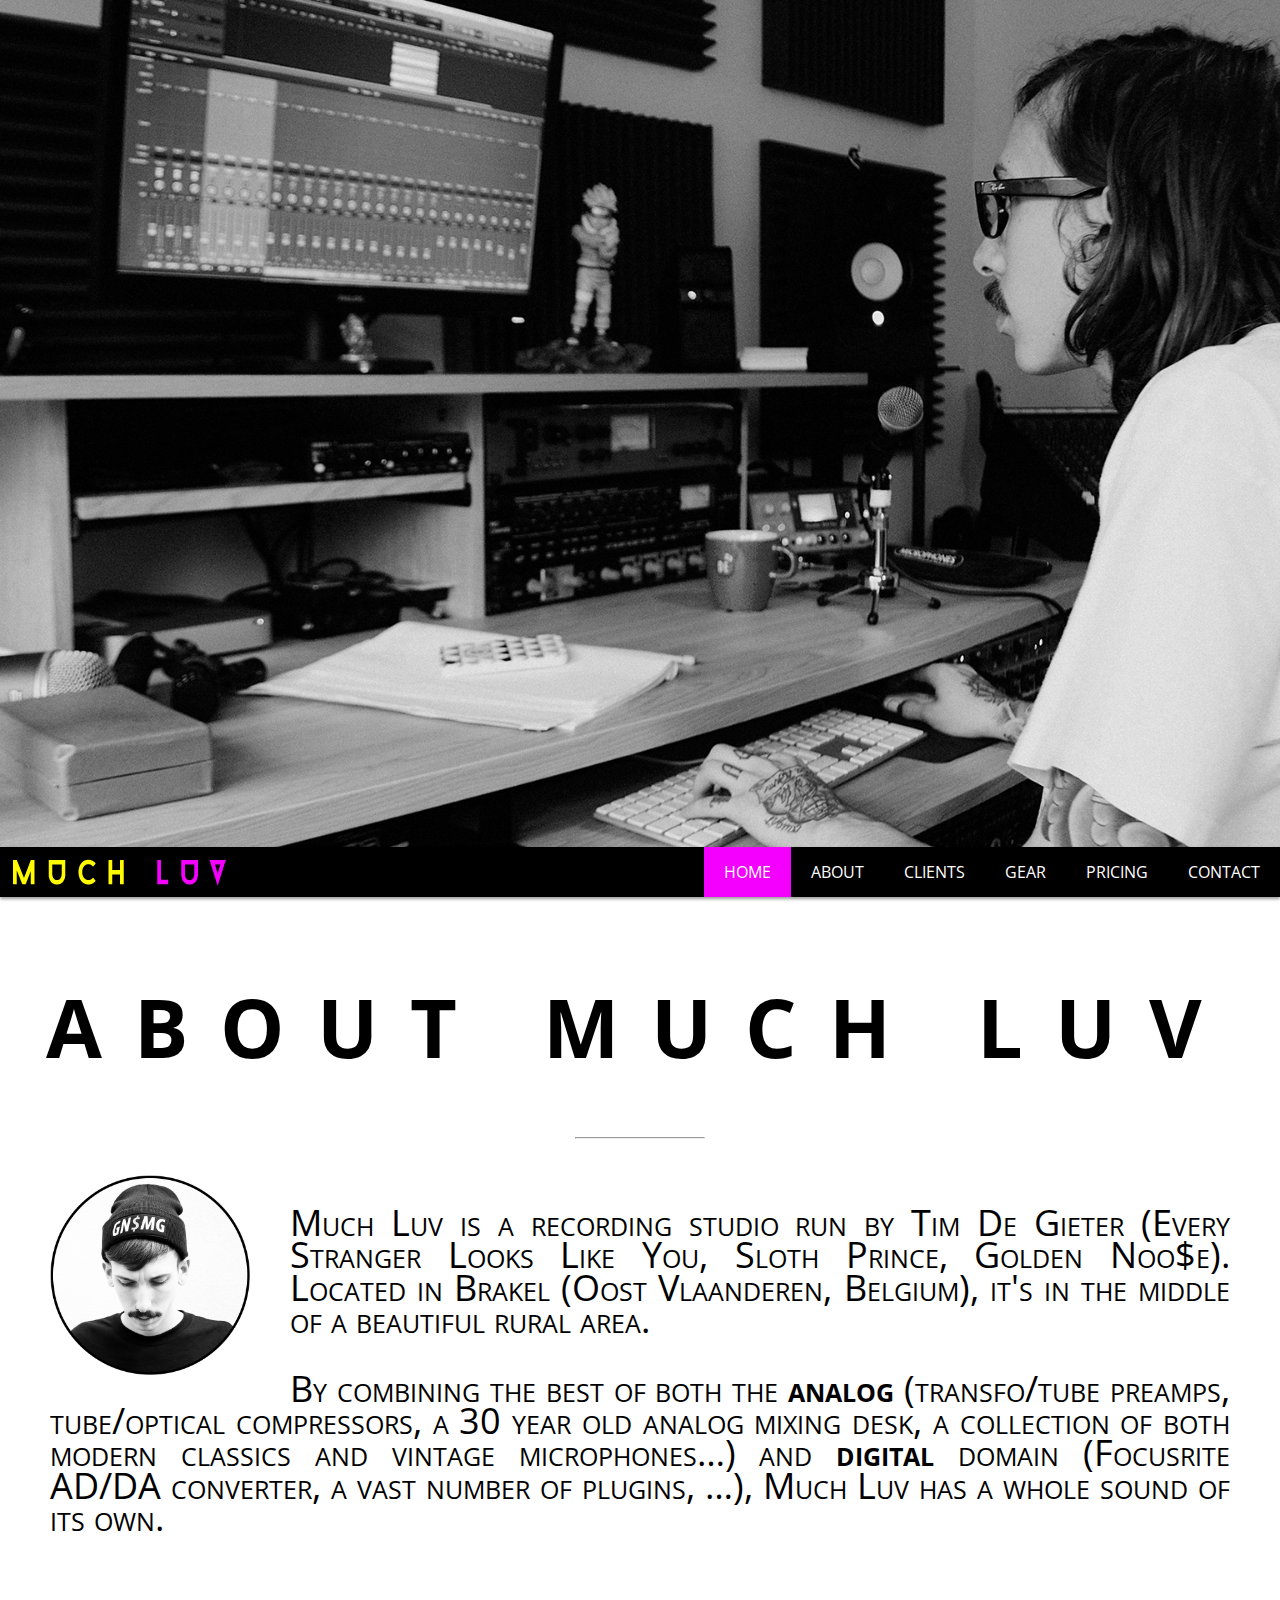
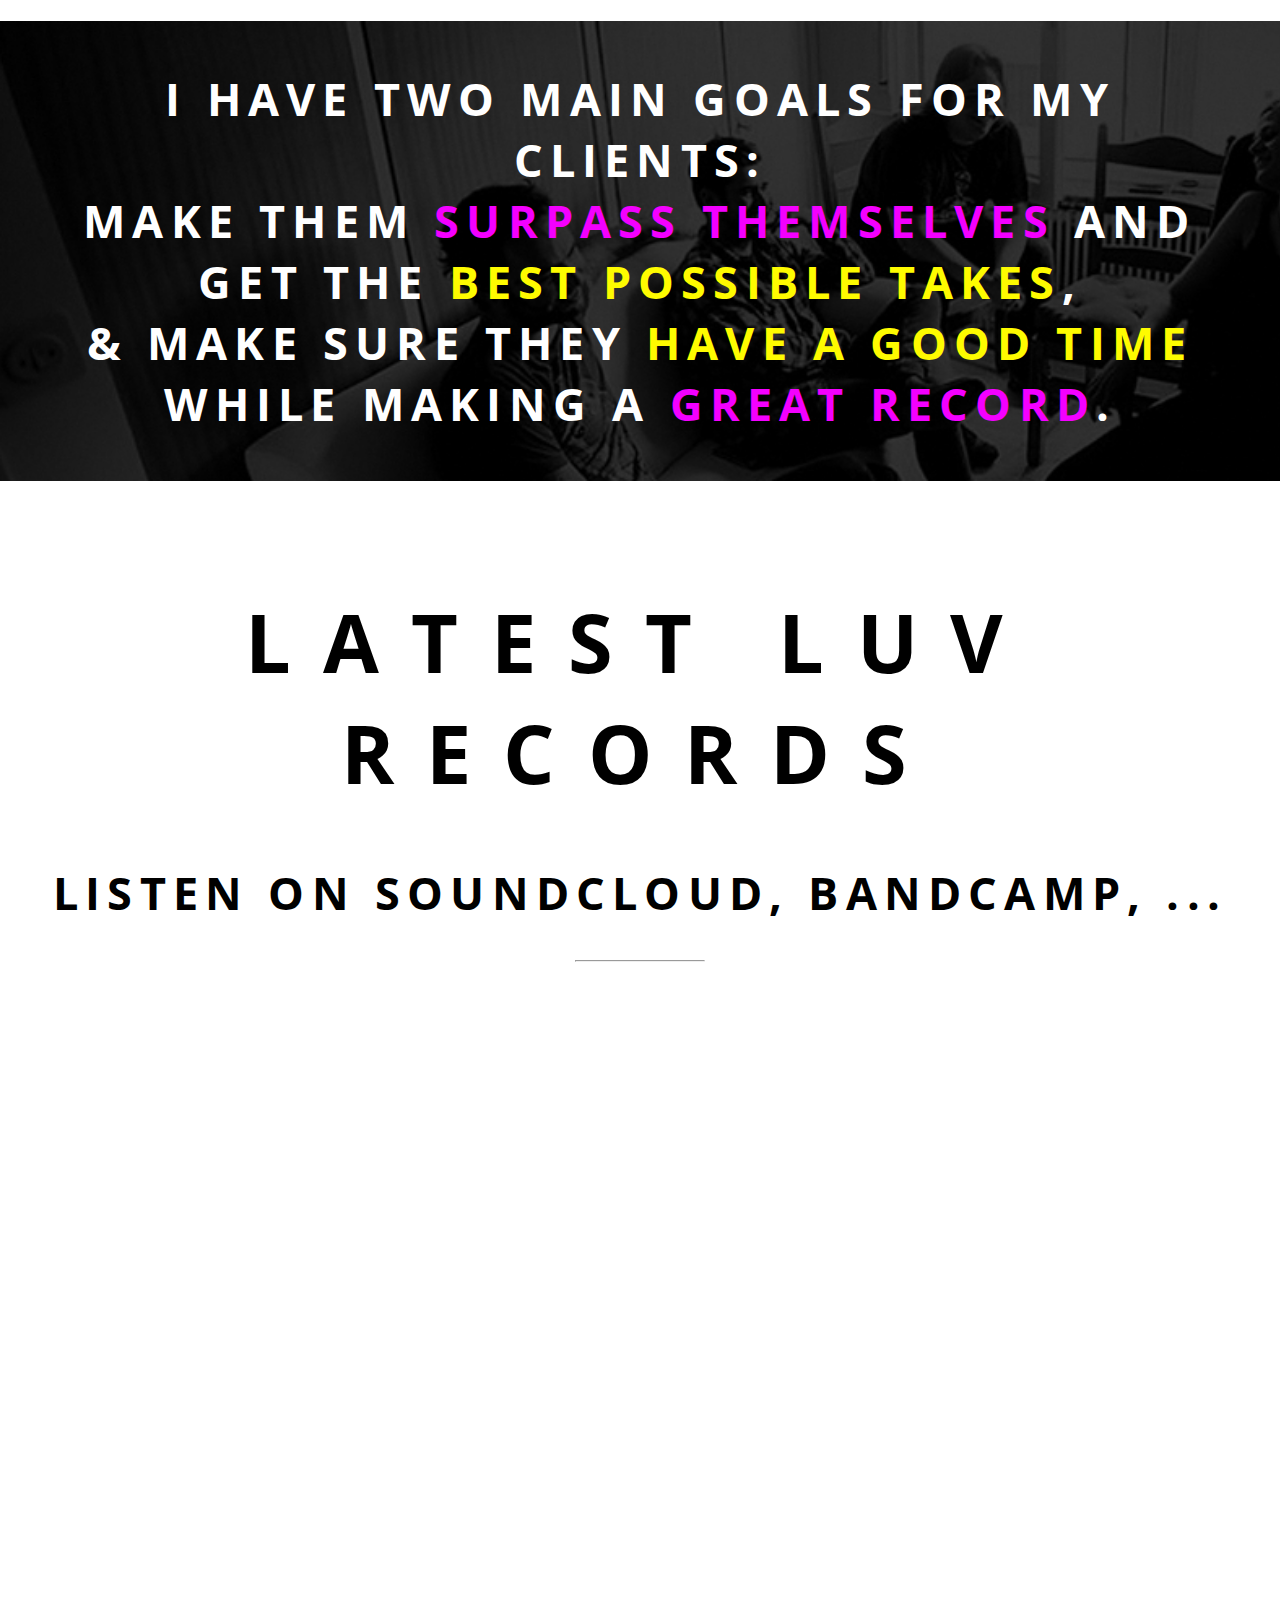
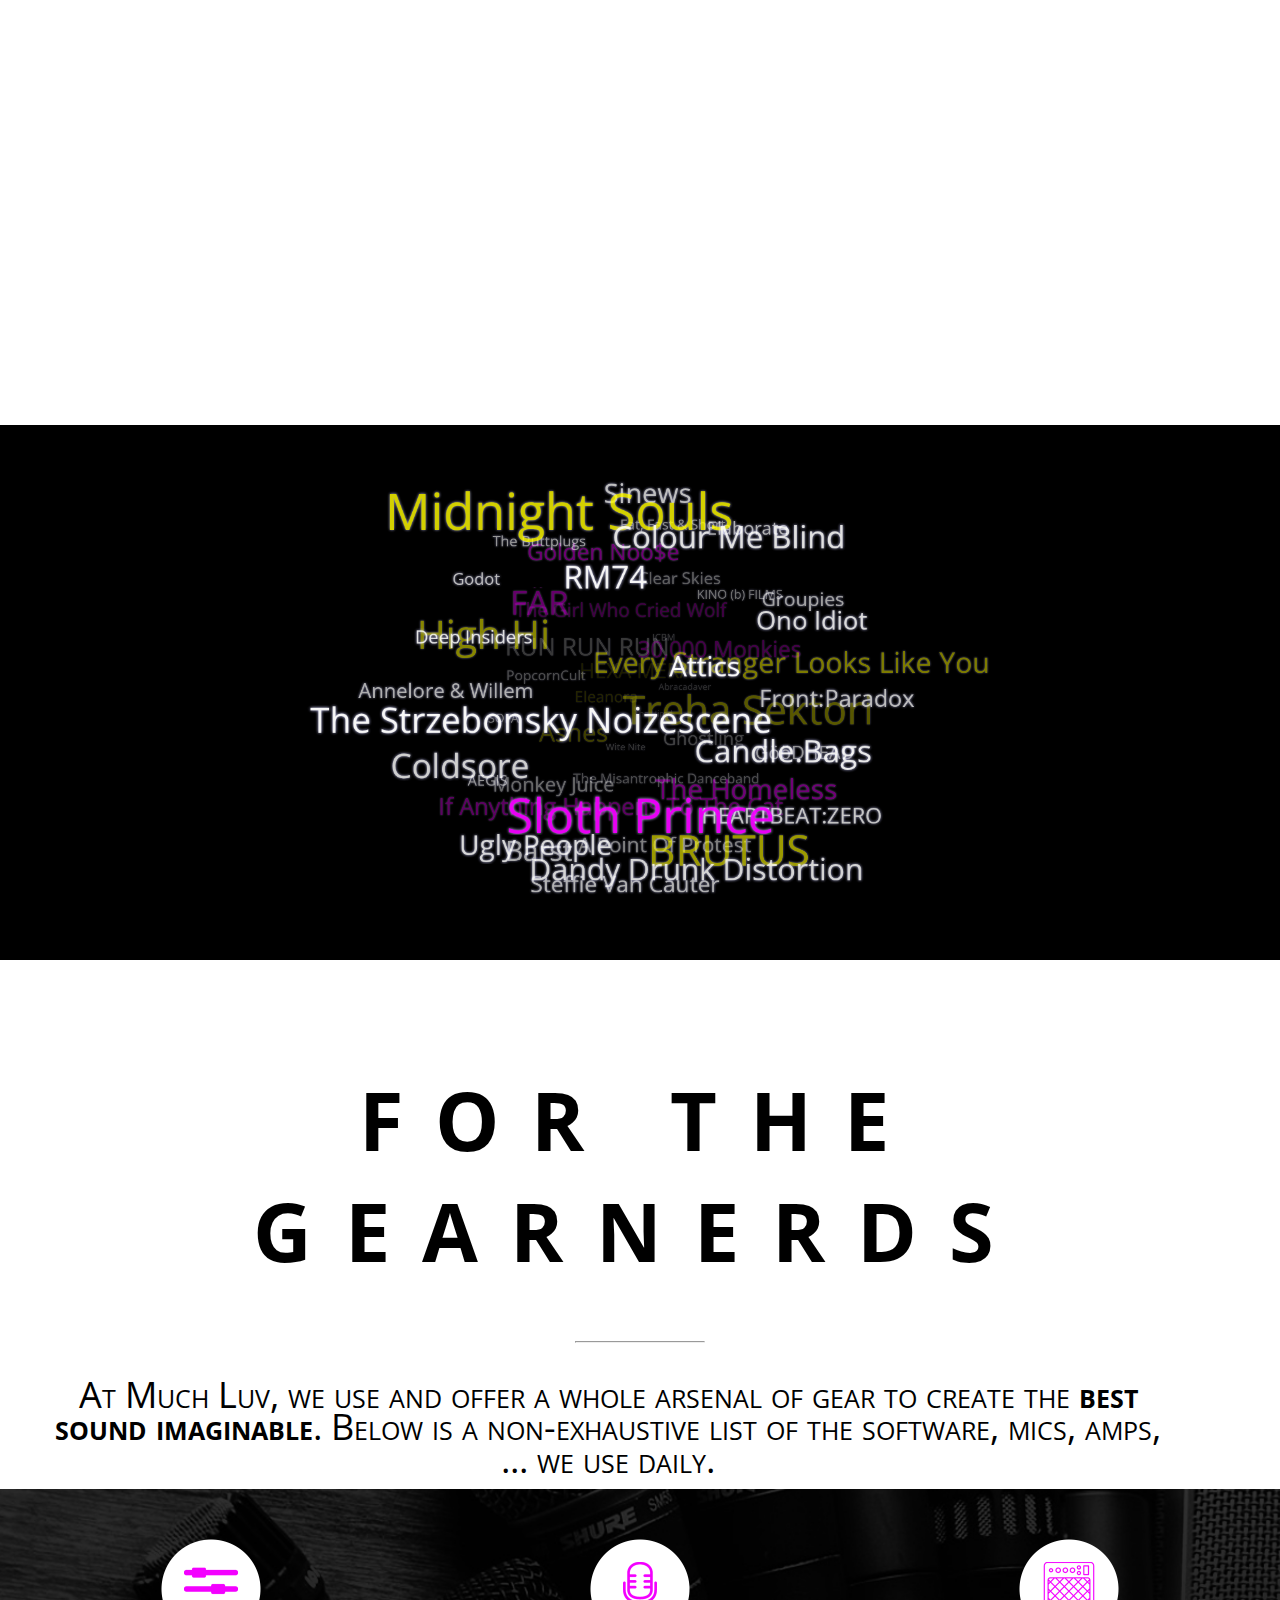
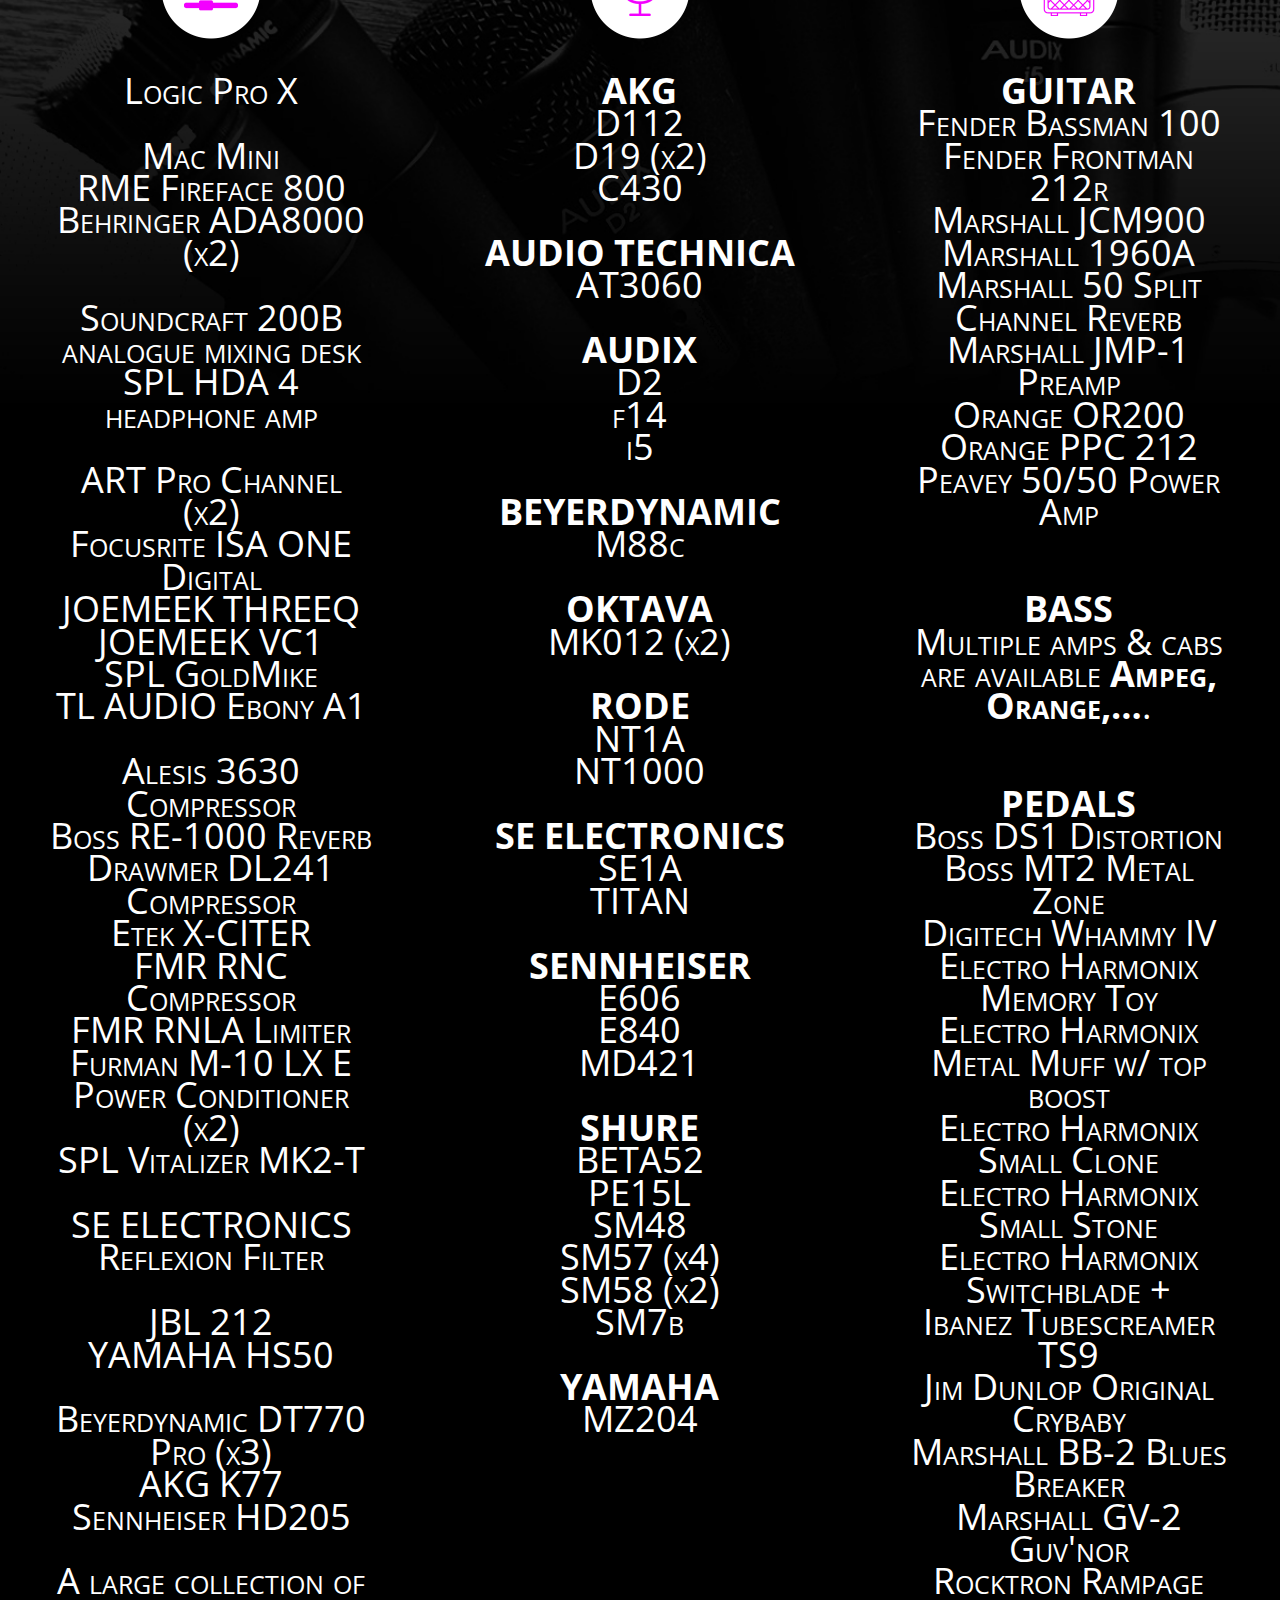
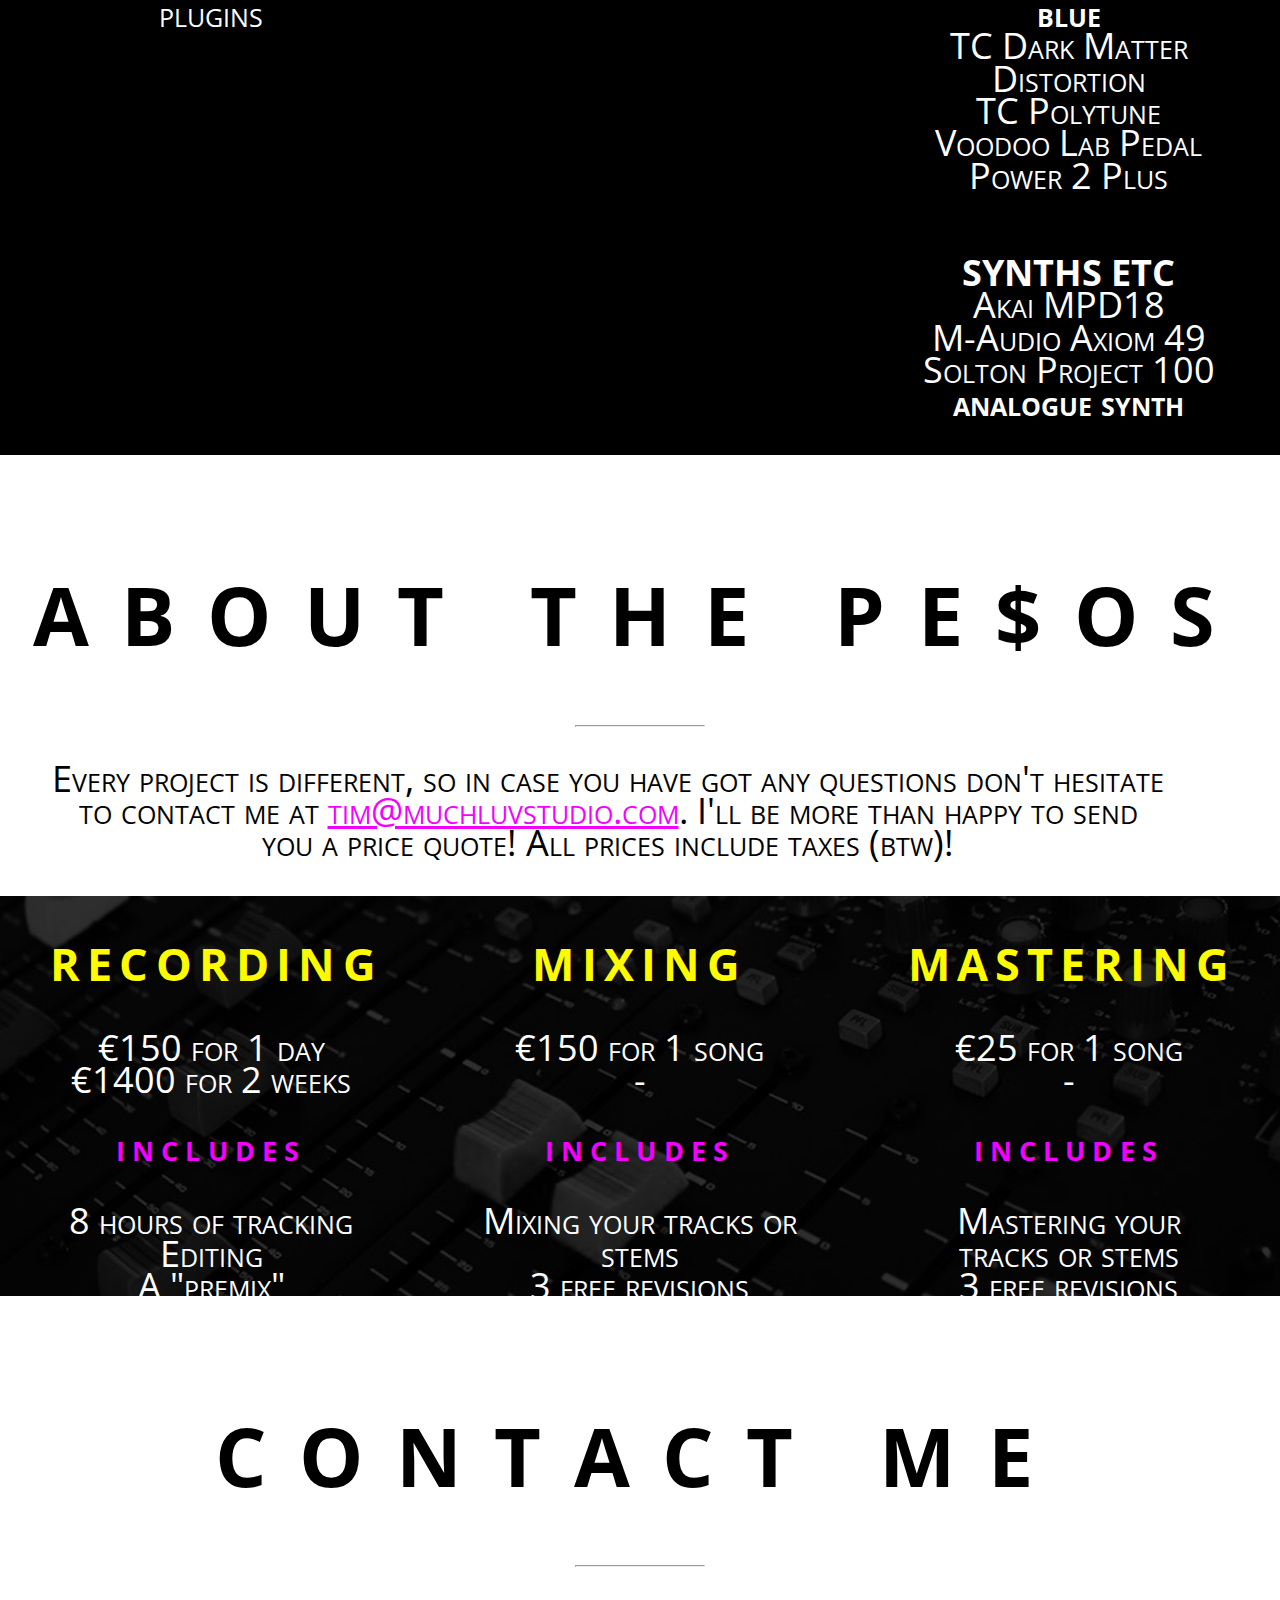
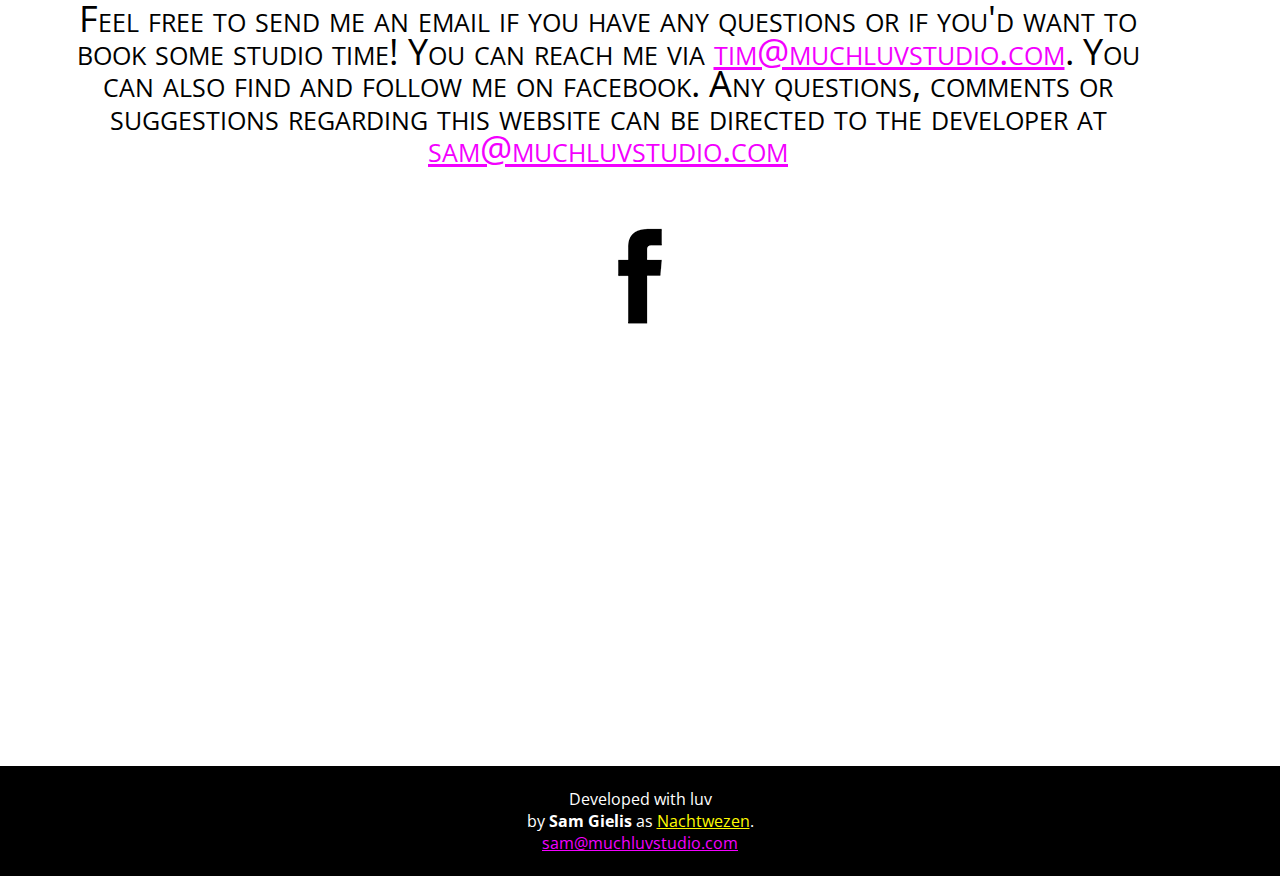
==== index.html @ 20ce68dd "updated email refs to @muchluvstudio.com" ====
<!DOCTYPE html>
<html>
<head>
    <meta charset='UTF-8'>
    <title>Much Luv Studio</title>

    <meta name="description" content="Much Luv Studio is a recording studio in Brakel, Belgium run by Tim De Gieter.
    It is a place where creativity reigns and records are made with the heart, not sculpted with a digital toolset." />

    <meta name="keywords" content="much luv, much luv studio, recording, studio,
      recording studio, belgium, brakel, tim de gieter, mixing, mastering, music,
      opnamestudio, muziek, cd opnemen, plaat opnemen, analog, digital,
      consouling, gent, oost vlaanderen,vlaanderen">

    <link rel="image_src" href="img/meta.jpg" />
    <link rel="icon" type="image/ico" href="favicon.ico">

    <!-- STYLE DEPENDENCIES -->
    <link href='https://fonts.googleapis.com/css?family=Open+Sans+Condensed:300' rel='stylesheet' type='text/css'>

    <!-- CODE DEPENDENCIES -->
    <script src="https://ajax.googleapis.com/ajax/libs/jquery/2.1.4/jquery.min.js"></script>
    <script src="js/jquery.tagcanvas.min.js" type="text/javascript"></script>
    <!-- STYLE -->
    <link rel="stylesheet" type="text/css" href="css/ml.stickynav.css">
    <link rel="stylesheet" type="text/css" href="css/ml.links.css">
    <link rel="stylesheet" type="text/css" href="css/ml.text.css">
    <link rel="stylesheet" type="text/css" href="css/ml.imgs.css">
    <link rel="stylesheet" type="text/css" href="css/ml.elements.css">
    <style>
      *{  font-family: 'Open Sans Condensed', sans-serif;
       }
    </style>

    <!-- CODE -->
    <script src="js/ml.menu.js"></script>
    <script src="js/ml.scroll.js"></script>
    <script src="js/ml.clients.js"></script>

</head>

<body>
  <header>

    <a id="home" name="home"></a>
    <div id="home" style="min-height: 500px; width: 100px"></div>
    </div>
  </header>
  <nav class="main-nav">
    <a href="#home">
      <img src="img/logo.png" alt="Much Luv" style="position: absolute; max-height: 50px">
    </a>

    <ul class ="top-menu" id="top-menu">
      <li><a href="#home" class="active menubtn">HOME</a></li>
      <li><a href="#about" class="menubtn">ABOUT</a></li>
      <li><a href="#clients" class="menubtn">CLIENTS</a></li>
      <li><a href="#gear" class="menubtn">GEAR</a></li>
      <li><a href="#pricing" class="menubtn">PRICING</a></li>
      <li><a href="#contact" class="menubtn">CONTACT</a></li>
    </ul>
  </nav>
  <div class="main">

    <a id="about" class="contenthook" name="about"></a>
    <h1 id="about">About Much Luv</h1>
    <hr>

    <div style="flex: 1; min-height: 200px;">
      <p style="text-align:justify"><img src="img/timpie.png" alt="Much Luv" align="left" class="timpie"><br>Much Luv is a recording studio run by Tim De Gieter (Every Stranger Looks Like You, Sloth Prince, Golden Noo$e). Located in Brakel (Oost Vlaanderen, Belgium), it's in the middle of a beautiful rural area.</p>
      <p style="text-align:justify">By combining the best of both the <b>analog</b> (transfo/tube preamps, tube/optical compressors, a 30 year old analog mixing desk, a collection of both modern classics and vintage microphones…) and <b>digital</b> domain (Focusrite AD/DA converter, a vast number of plugins, …), Much Luv has a whole sound of its own.</p>
    </div>

    <div class="contentspacer"></div>

    <div class="quotecontainer">

		  <h2 style="color: white; padding: 10px 50px">I have two main goals for my clients:<br>
        Make them <mark class="purple">surpass themselves</mark> and get the <mark class="yellow">best possible takes</mark>,<br>
        & make sure they <mark class="yellow">have a good time</mark><br> while making a <mark class="purple">great record</mark>.</h2>
		</div>

    <div class="contentspacer"></div>



    <a id="clients" class="contenthook" name="clients"></a>
    <h1 id="clients">Latest Luv Records</h1>
    <h2>Listen on Soundcloud, Bandcamp, ...</h2>
    <hr>
    <div style="text-align: center">
      <div style="width: 100%; text-align: center">
                          <!-- BANDCAMP -->
        <!-- BRUTUS - BYE JULIA -->   <iframe style="border: 0; width: 250px; height: 250px;" src="https://bandcamp.com/EmbeddedPlayer/album=1653109355/size=large/bgcol=ffffff/linkcol=0687f5/minimal=true/track=1573453623/transparent=true/" seamless><a href="http://wearebrutus.bandcamp.com/album/fliflu-bye-julia">FLIFLU / BYE JULIA by BRUTUS</a></iframe>
        <!-- HIGH HI - HER -->        <iframe style="border: 0; width: 250px; height: 250px;" src="https://bandcamp.com/EmbeddedPlayer/album=993443847/size=large/bgcol=ffffff/linkcol=0687f5/minimal=true/track=549718070/transparent=true/" seamless><a href="http://highhi.bandcamp.com/album/ep">EP by High Hi</a></iframe>
        <!-- TREHA - WITH SERMONS --> <iframe style="border: 0; width: 250px; height: 250px;" src="https://bandcamp.com/EmbeddedPlayer/album=1309310651/size=large/bgcol=ffffff/linkcol=0687f5/minimal=true/track=2900095782/transparent=true/" seamless><a href="http://barst1.bandcamp.com/album/trimuerti">TRI&#39;MUERTI by Treha Sektori - RM74 - B/\RST</a></iframe>
        <!-- ESLLY - ADERLATING -->   <iframe style="border: 0; width: 250px; height: 250px;" src="https://bandcamp.com/EmbeddedPlayer/album=319417827/size=large/bgcol=ffffff/linkcol=0687f5/minimal=true/track=3736091068/transparent=true/" seamless><a href="http://everystrangerlookslikeyou.bandcamp.com/album/split-with-mahlstrom">Split with Mahlstrom by Every Stranger Looks Like You</a></iframe>
                          <!-- SOUNDCLOUD -->
        <!-- FÄR - SINNERS -->        <iframe width="250" height="250" scrolling="no" frameborder="no" src="https://w.soundcloud.com/player/?url=https%3A//api.soundcloud.com/tracks/234239466&amp;auto_play=false&amp;hide_related=false&amp;show_comments=true&amp;show_user=true&amp;show_reposts=false&amp;visual=true"></iframe>
        <!-- RUNRUNRUN - CALLIOPE --> <iframe width="250" height="250" scrolling="no" frameborder="no" src="https://w.soundcloud.com/player/?url=https%3A//api.soundcloud.com/tracks/183749662&amp;auto_play=false&amp;hide_related=false&amp;show_comments=true&amp;show_user=true&amp;show_reposts=false&amp;visual=true"></iframe>
        <!-- MONKEY JUICE - CHANGE --><iframe width="250" height="250" scrolling="no" frameborder="no" src="https://w.soundcloud.com/player/?url=https%3A//api.soundcloud.com/tracks/233910953&amp;auto_play=false&amp;hide_related=false&amp;show_comments=true&amp;show_user=true&amp;show_reposts=false&amp;visual=true"></iframe>

    </div>

    <div class="contentspacer"></div>
      <div style="width: 100%; height: 40px; background-color: black;"></div>
      <div id="bandcloudcontainer" width="1000px" height="450">
       <canvas width="1000px" height="450px" id="bandcloud">
       </canvas>
      </div>
      <div style="width: 100%; height: 40px; background-color: black;"></div>

    <div class="contentspacer"></div>


    <a id="gear" class="contenthook" name="gear"></a>
    <h1 id="gear">For the gearnerds</h1>
    <hr>
    <div style="flex: 1; min-height: 110px;">
      <div style="width: 95%;">
        <p>At Much Luv, we use and offer a whole arsenal of gear to create the <b>best sound imaginable</b>. Below is a non-exhaustive list of the software, mics, amps, ... we use daily.</p>
      </div>
    </div>
    <div class="gearcontainer">
      <div class="contentspacer"></div>
      <div class="gearblock" id="left">
        <img src="img/iconslider.png" alt="Recording" style="display:block;margin:auto;max-width:100px"></img>
        <p style="color: white;">Logic Pro X<br><br>Mac Mini<br>RME Fireface 800<br>Behringer ADA8000 (x2)<br><br>Soundcraft 200B analogue mixing desk<br>SPL HDA 4 headphone amp<br><br>ART Pro Channel (x2)<br>Focusrite ISA ONE Digital<br>JOEMEEK THREEQ<br>JOEMEEK VC1<br>SPL GoldMike<br>TL AUDIO Ebony A1<br><br>Alesis 3630 Compressor<br>Boss RE-1000 Reverb<br>Drawmer DL241 Compressor<br>Etek X-CITER<br>FMR RNC Compressor<br>FMR RNLA Limiter<br>Furman M-10 LX E Power Conditioner (x2)<br>SPL Vitalizer MK2-T<br><br>SE ELECTRONICS Reflexion Filter<br><br>JBL 212<br>YAMAHA HS50<br><br>Beyerdynamic DT770 Pro (x3)<br>AKG K77<br>Sennheiser HD205<br><br>A large collection of plugins</p>
      </div>
      <div class="gearblock" id="center">
        <img src="img/iconmic.png" alt="Mics" style="display:block; margin:auto;max-width:100px"></img>
        <p style="color: white;"><b>AKG</b><br>D112<br>D19 (x2)<br>C430<br><br><b>AUDIO TECHNICA</b><br>AT3060<br><br><b>AUDIX</b><br>D2<br>f14<br>i5<br> <br><b>BEYERDYNAMIC</b><br>M88c<br> <br><b>OKTAVA</b><br>MK012 (x2)<br> <br><b>RODE</b><br>NT1A<br>NT1000<br> <br><b>SE ELECTRONICS</b><br>SE1A<br>TITAN<br> <br><b>SENNHEISER</b><br>E606<br>E840<br>MD421<br> <br><b>SHURE</b><br>BETA52<br>PE15L<br>SM48<br>SM57 (x4)<br>SM58 (x2)<br>SM7b<br> <br><b>YAMAHA</b><br>MZ204</p>
      </div>
      <div class="gearblock" id="right">
        <img src="img/iconamp.png" alt="Other" style="display:block; margin:auto;max-width:100px"></img>
        <p style="color: white;"><b>GUITAR</b><br>Fender Bassman 100<br>Fender Frontman 212r<br>Marshall JCM900<br>Marshall 1960A<br>Marshall 50 Split Channel Reverb<br>Marshall JMP-1 Preamp<br>Orange OR200<br>Orange PPC 212<br>Peavey 50/50 Power Amp<br> <br><br><b>BASS</b><br>Multiple amps & cabs are available <b>Ampeg, Orange,…</b>.<br><br> <br><b>PEDALS</b><br>Boss DS1 Distortion<br>Boss MT2 Metal Zone<br>Digitech Whammy IV<br>Electro Harmonix Memory Toy<br>Electro Harmonix Metal Muff w/ top boost<br>Electro Harmonix Small Clone<br>Electro Harmonix Small Stone<br>Electro Harmonix Switchblade +<br>Ibanez Tubescreamer TS9<br>Jim Dunlop Original Crybaby<br>Marshall BB-2 Blues Breaker<br>Marshall GV-2 Guv'nor<br>Rocktron Rampage <b>blue</b><br>TC Dark Matter Distortion<br>TC Polytune <br>Voodoo Lab Pedal Power 2 Plus<br> <br> <br><b>SYNTHS ETC</b><br>Akai MPD18<br>M-Audio Axiom 49<br>Solton Project 100 <b>analogue synth</b></p>
      </div>
    </div>
    <div class="contentspacer"></div>



    <a id="pricing" class="contenthook" name="pricing"></a>
    <h1 id="pricing">About the Pe$os</h1>
    <hr>
    <div style="flex: 1; min-height: 130;">
      <div style="width: 95%;">
        <p>Every project is different, so in case you have got any questions don't hesitate to contact me at <a href="mailto:tim@muchluvstudio.com" target="_top">tim@muchluvstudio.com</a>. I'll be more than happy to send you a price quote! All prices include taxes (btw)!</p>
      </div>
    </div>
    <div class="pricingcontainer">
      <div class="pricingblock" id="left">
        <h2><mark class="yellow">Recording</mark></h2>
        <p style="color: white">€150 for 1 day<br>€1400 for 2 weeks</p>
        <h3><mark class="purple">Includes</mark></h3>
        <p style="color: white">8 hours of tracking<br>Editing<br>A "premix"</p>
        <br>
      </div>
      <div class="pricingblock" id="center">
        <h2><mark class="yellow">Mixing</mark></h2>
        <p style="color: white">€150 for 1 song<br>-</p>
        <h3><mark class="purple">Includes</mark></h3>
        <p style="color: white">Mixing your tracks or stems<br>3 free revisions</p>
        <br>
      </div>
      <div class="pricingblock" id="right">
        <h2><mark class="yellow">Mastering</mark></h2>
        <p style="color: white">€25 for 1 song<br>-</p>
        <h3><mark class="purple">Includes</mark></h3>
        <p style="color: white">Mastering your tracks or stems<br>3 free revisions</p>
        <br>
      </div>
    </div>
    <div class="contentspacer"></div>



    <a id="contact" class="contenthook" name="contact"></a>
    <h1 id="contact">Contact me</h1>
    <hr>
    <div style="flex: 1; min-height: 200px; text-align: center">
      <div style="width: 95%;">
        <p>Feel free to send me an email if you have any questions or if you'd want to book some studio time! You can reach me via <a href="mailto:tim@muchluvstudio.com" target="_top">tim@muchluvstudio.com</a>. You can also find and follow me on facebook. Any questions, comments or suggestions regarding this website can be directed to the developer at <a href="mailto:sam@muchluvstudio.com" target="_top">sam@muchluvstudio.com</a> </p>
      </div>
      <a href="https://www.facebook.com/MuchLuvStudio/" target="_blank">
        <div class="fbinlay"></div>
      </a>
      <script type="text/javascript" src="http://maps.google.com/maps/api/js?sensor=false"></script><div style="overflow:hidden;height:400px;width:100%;"><div id="gmap_canvas" style="height:400px;width:100%;"></div><style>#gmap_canvas img{max-width:none!important;background:none!important}</style><a class="google-map-code" href="http://www.themecircle.net" id="get-map-data">themecircle</a></div><script type="text/javascript"> function init_map(){var myOptions = {zoom:9,center:new google.maps.LatLng(50.80276,3.7638200000000097),mapTypeId: google.maps.MapTypeId.ROADMAP};map = new google.maps.Map(document.getElementById("gmap_canvas"), myOptions);marker = new google.maps.Marker({map: map,position: new google.maps.LatLng(50.80276, 3.7638200000000097)});infowindow = new google.maps.InfoWindow({content:"<b>Much Luv Studio</b><br/><br/>9660 Brakel" });google.maps.event.addListener(marker, "click", function(){infowindow.open(map,marker);});infowindow.open(map,marker);}google.maps.event.addDomListener(window, 'load', init_map);</script>
    </div>

  </div>
  <div class="footer" style="font-size: 1em">
    <br>Developed with luv <br>
    by <b>Sam Gielis</b> as <a href="https://facebook.com/nachtwezen">Nachtwezen</a>.
    <br>
    <a href="mailto:sam@muchluvstudio.com" target="_top">sam@muchluvstudio.com</a>
  </div>
</body>
</html>
---- css/ml.stickynav.css ----
body {
  margin: 0;
  padding-top: calc(100vh - 53px);
}
header {
  height: 100%;
  background: #000;
  background: url(../img/bg.crop.jpg) no-repeat center center fixed;
  -webkit-background-size: cover;
  -moz-background-size: cover;
  -o-background-size: cover;
  background-size: cover;
}
.main-nav,
.main {
  position: relative;
}
.main-nav {
  background: #000;
  color: #fff;
  height: 50px;
  z-index: 150;
  margin-bottom: -50px;
  box-shadow: 0 2px 3px rgba(0,0,0,.4);
}
header,
.main-nav-scrolled {
  position: fixed;
  width: 100%;
  top: 0;
}
.main {
  background: #fff;
  padding-top: 70px;
}

.top-menu {
  position: absolute;
  right: 0px;
  height: 100%;
  border: none;
  padding: 0px;
}
---- css/ml.links.css ----
a {
    outline:none;
}

ul {
    list-style-type: none;
    margin: 0;
    padding: 0;
    overflow: hidden;
    background-color: #000;
}

li {
    float: left;
}

li a {
    display: block;
    color: white;
    text-align: center;
    padding: 14px 20px;
    text-decoration: none;
}

.menubtn:hover:not(.active) {
    background-color: #fefb00;
    color: #000
}
.top-menu a {
    -webkit-transition: .7s all ease-out;
    -moz-transition: .7s all ease-out;
    transition: .7s all ease-out;
}
.menubtn.active {
    background-color: #f300ff;
}

iframe {
  padding: 40px 40px;
}

.bandlink:hover {
    color: #f300ff
}
---- css/ml.text.css ----
h1 {
    text-transform: uppercase;
    font-size: 9vmin;
    letter-spacing: 0.4em;
    text-align: center;
}

h2 {
  text-transform: uppercase;
  font-size: 5vmin;
  letter-spacing: 0.8vmin;
  text-align: center;
  padding-left: 50px;
  padding-right: 50px;
}
h3 {
  text-transform: uppercase;
  font-size: 3vmin;
  letter-spacing: 0.8vmin;
  text-align: center;
  padding-left: 50px;
  padding-right: 50px;
}
hr {
  width: 10%;
  size: 5px;
}

p,
h2.quote {
  font-variant: small-caps;
}
p {
  text-align: center;
  font-size: 4vmin;
  line-height: 90%;
  padding-left:50px;
  padding-right:50px;
}

h2.quote {
  text-align: center;
  letter-spacing: 0.5vmin;
   color: white;
   font-size: 2.5vw;
   position: absolute;
   top: 17%;
   left: 7%;
}

.contentspacer {
  width: 100%;
  height: 50px;
}

mark.purple {
    color:#f300ff;
    background: none;
}

mark.yellow {
    color:#fefb00;
    background: none;
}

a[href^="mailto:"] {
   color:#f300ff;
}

a[href^="mailto:"]:hover {
   color:#fefb00;
}
a[href^="https:"] {
  color:#fefb00;
}
a[href^="https:"]:hover {
   color:#f300ff;
}
---- css/ml.imgs.css ----
.timpie {
  padding-right:40px;
  max-width: 200px;
  vertical-align: middle;
  align: left;
}

.fbinlay {
  width: 150px;
  height: 150px;
  background-image: url("../img/fbwhite.png");
  background-size: contain;
  display: inline-block;
  padding-bottom: 10px;
}

.fbinlay:hover {
  background-image: url("../img/fbblack.png");
  background-repeat: no-repeat;
}
---- css/ml.elements.css ----
.footer {
	top:0px;
	left:0px;
	background:black;
	min-height:110px;
	width:100%;
	position: relative;
	color:white;
	font-size: 0.8em;
	text-align:center;
	}

.quotecontainer {
		width: 100%;
		min-height: 200px;
		max-height: 400px;
		background-image: url("../img/quotebg.jpg");
 		background-size:cover;
 		text-align:center;
		display:table;
	}


.pricingcontainer {
  width: 100%;
  max-height: 400px;
  background-image: url("../img/pricingbg.jpg");
	background-size:cover;
	text-align:center;
	background-repeat: no-repeat;
	background-position: center center;
}

.pricingblock {
	height: 100%;
	width: 33%;
}

#left {
	float: left;
}

#right {
	float: right;
}

#center {
	margin:0 auto;
	display: inline-block;
}

.gearcontainer {
  width: 100%;
  min-height: 400px;
  background-image: url("../img/gearbg.jpg");
	background-size:contain;
	text-align:center;
	resize: none;
	overflow: auto;
	background-repeat: no-repeat;
	background-position: top center;
	background-color: black;
}

.gearblock {
	height: 100%;
	width: 33%;
}

#bandcloudcontainer {
	background-size:contain;
	text-align:center;
	resize: none;
	overflow: auto;
	background-repeat: no-repeat;
	background-position: top center;
	background-color: black;
}
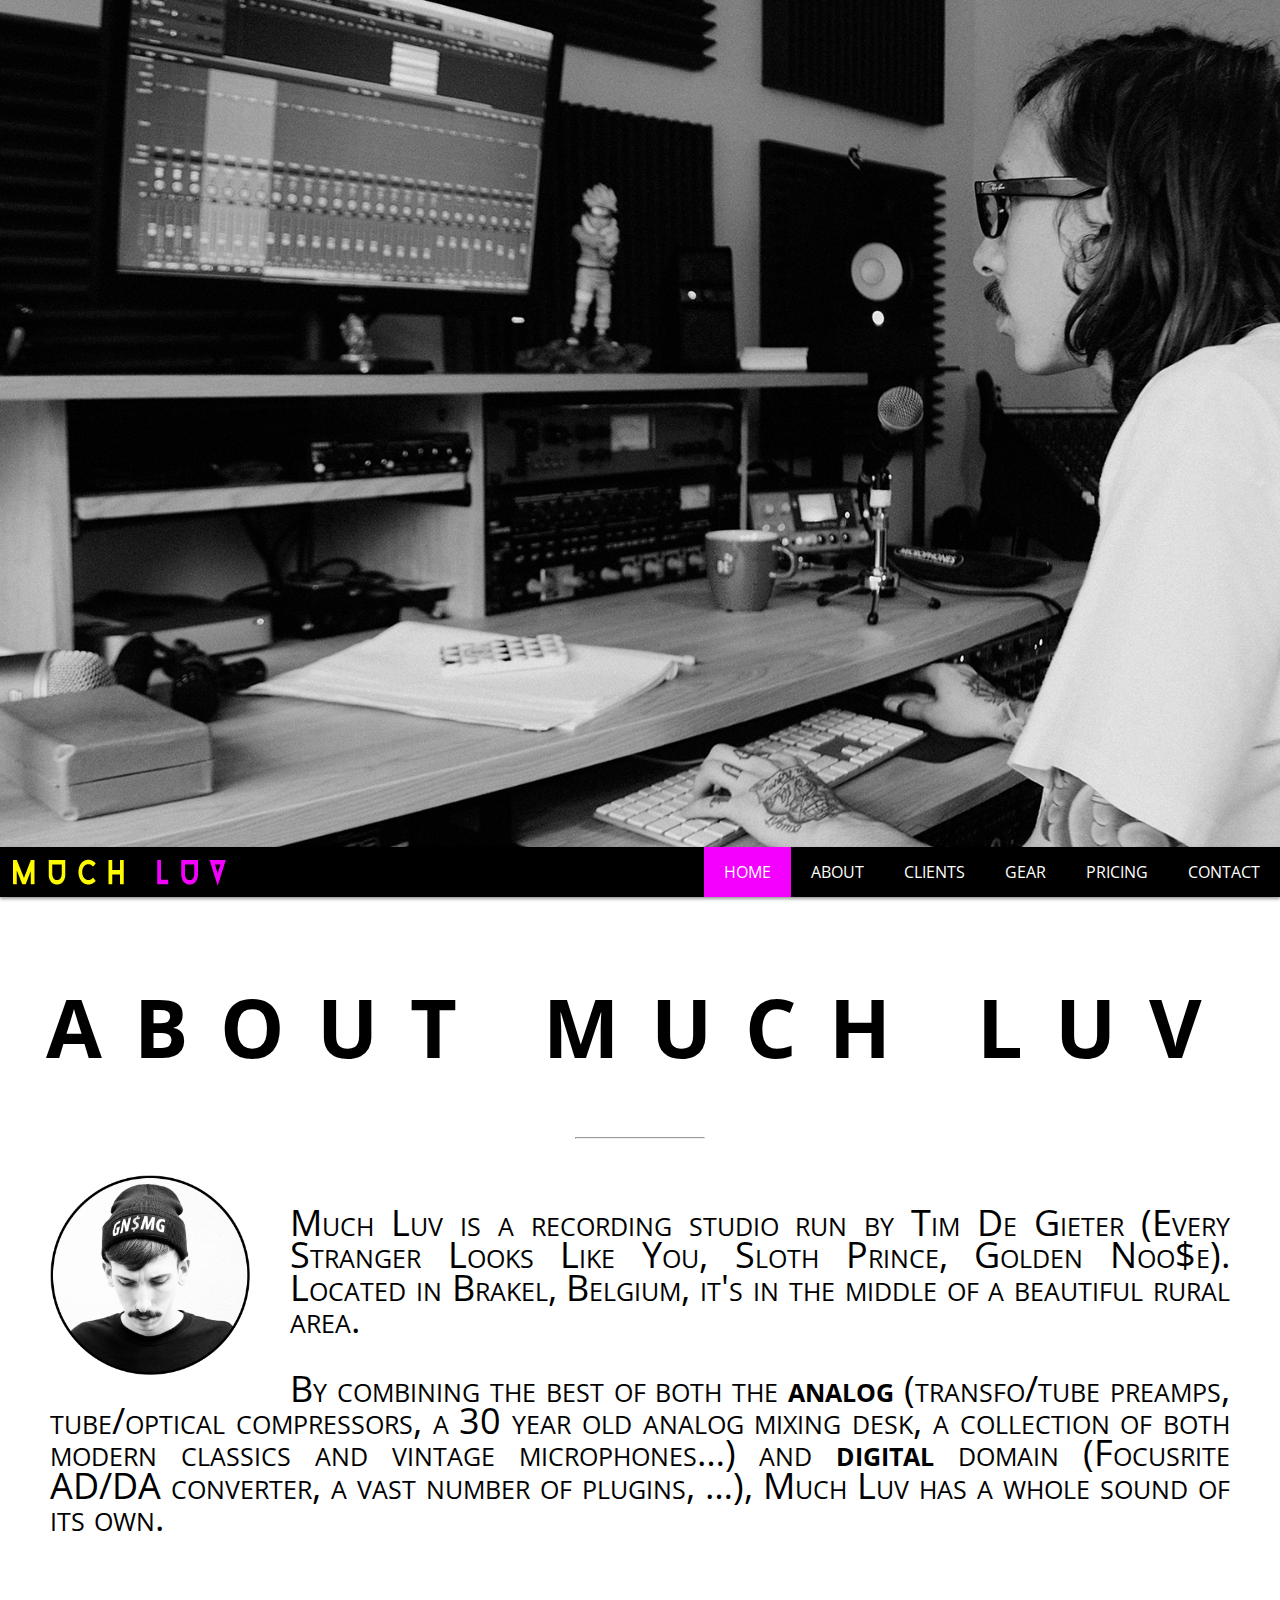
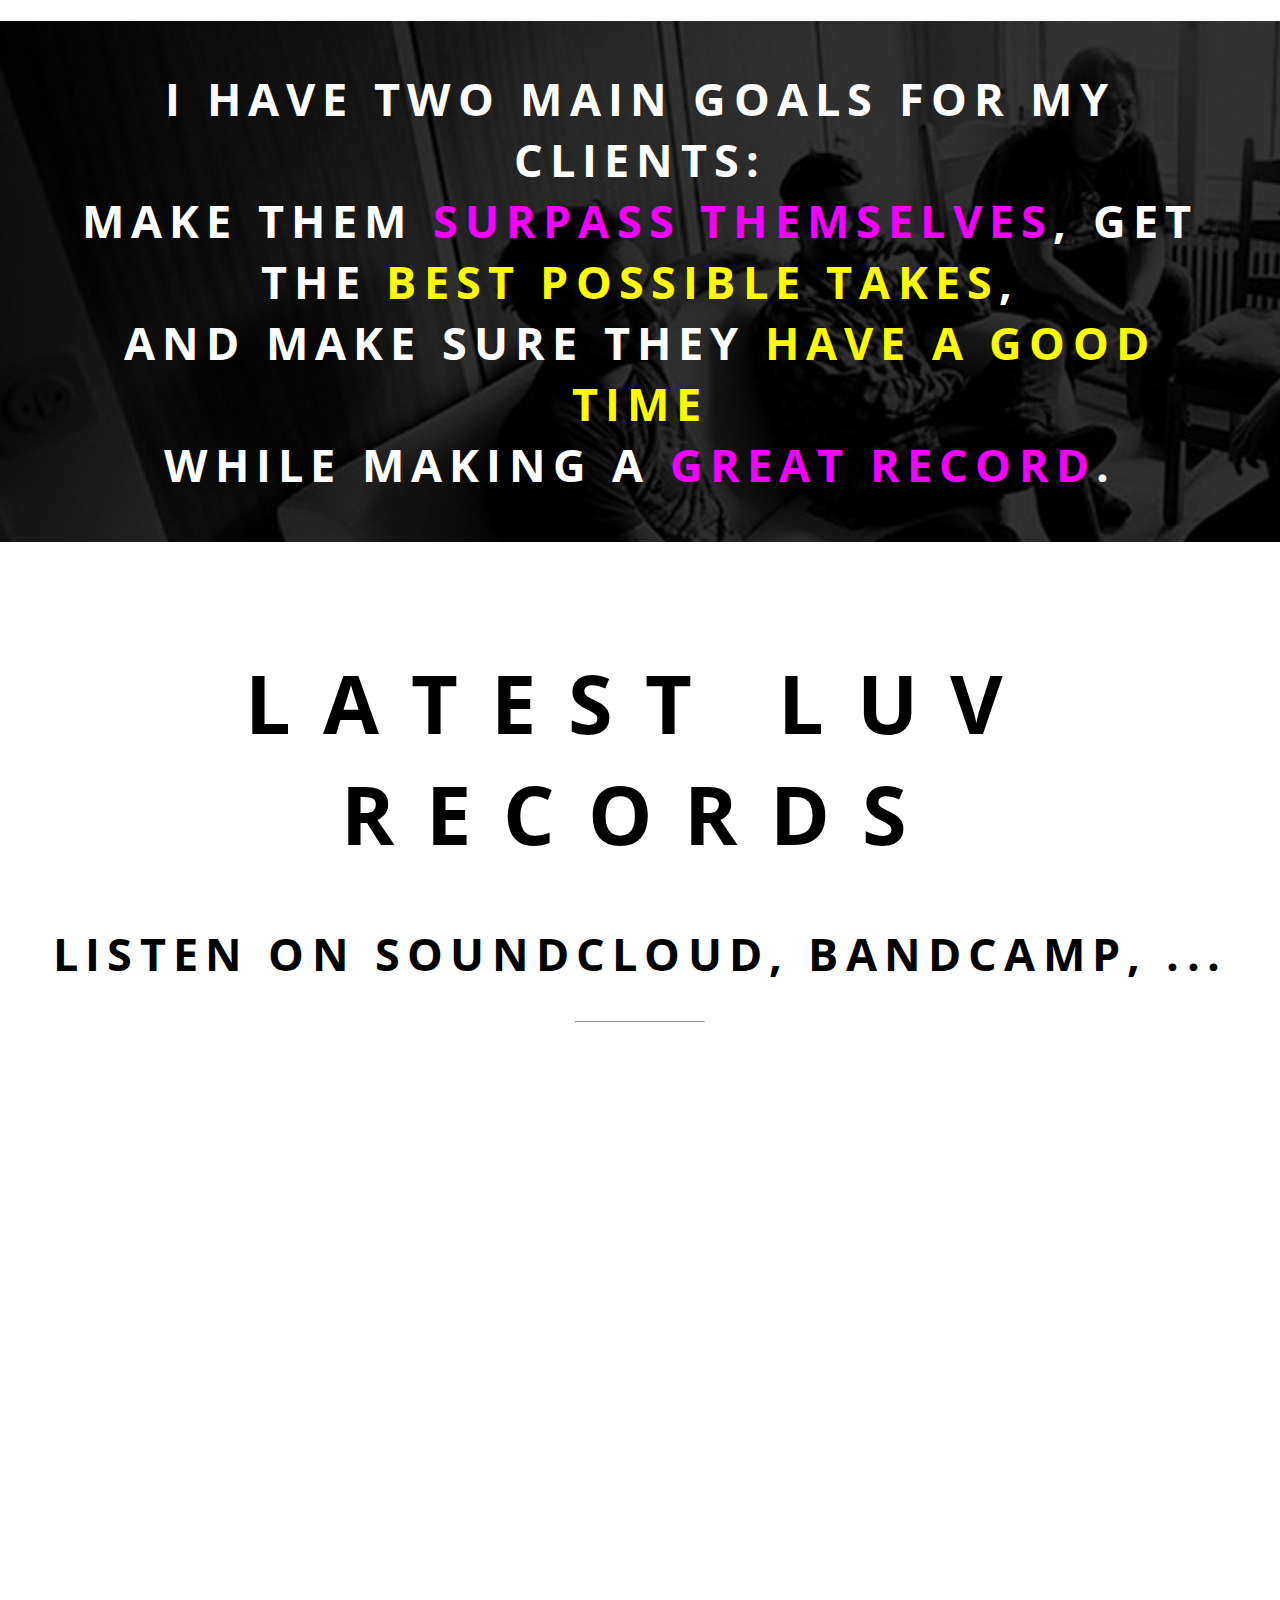
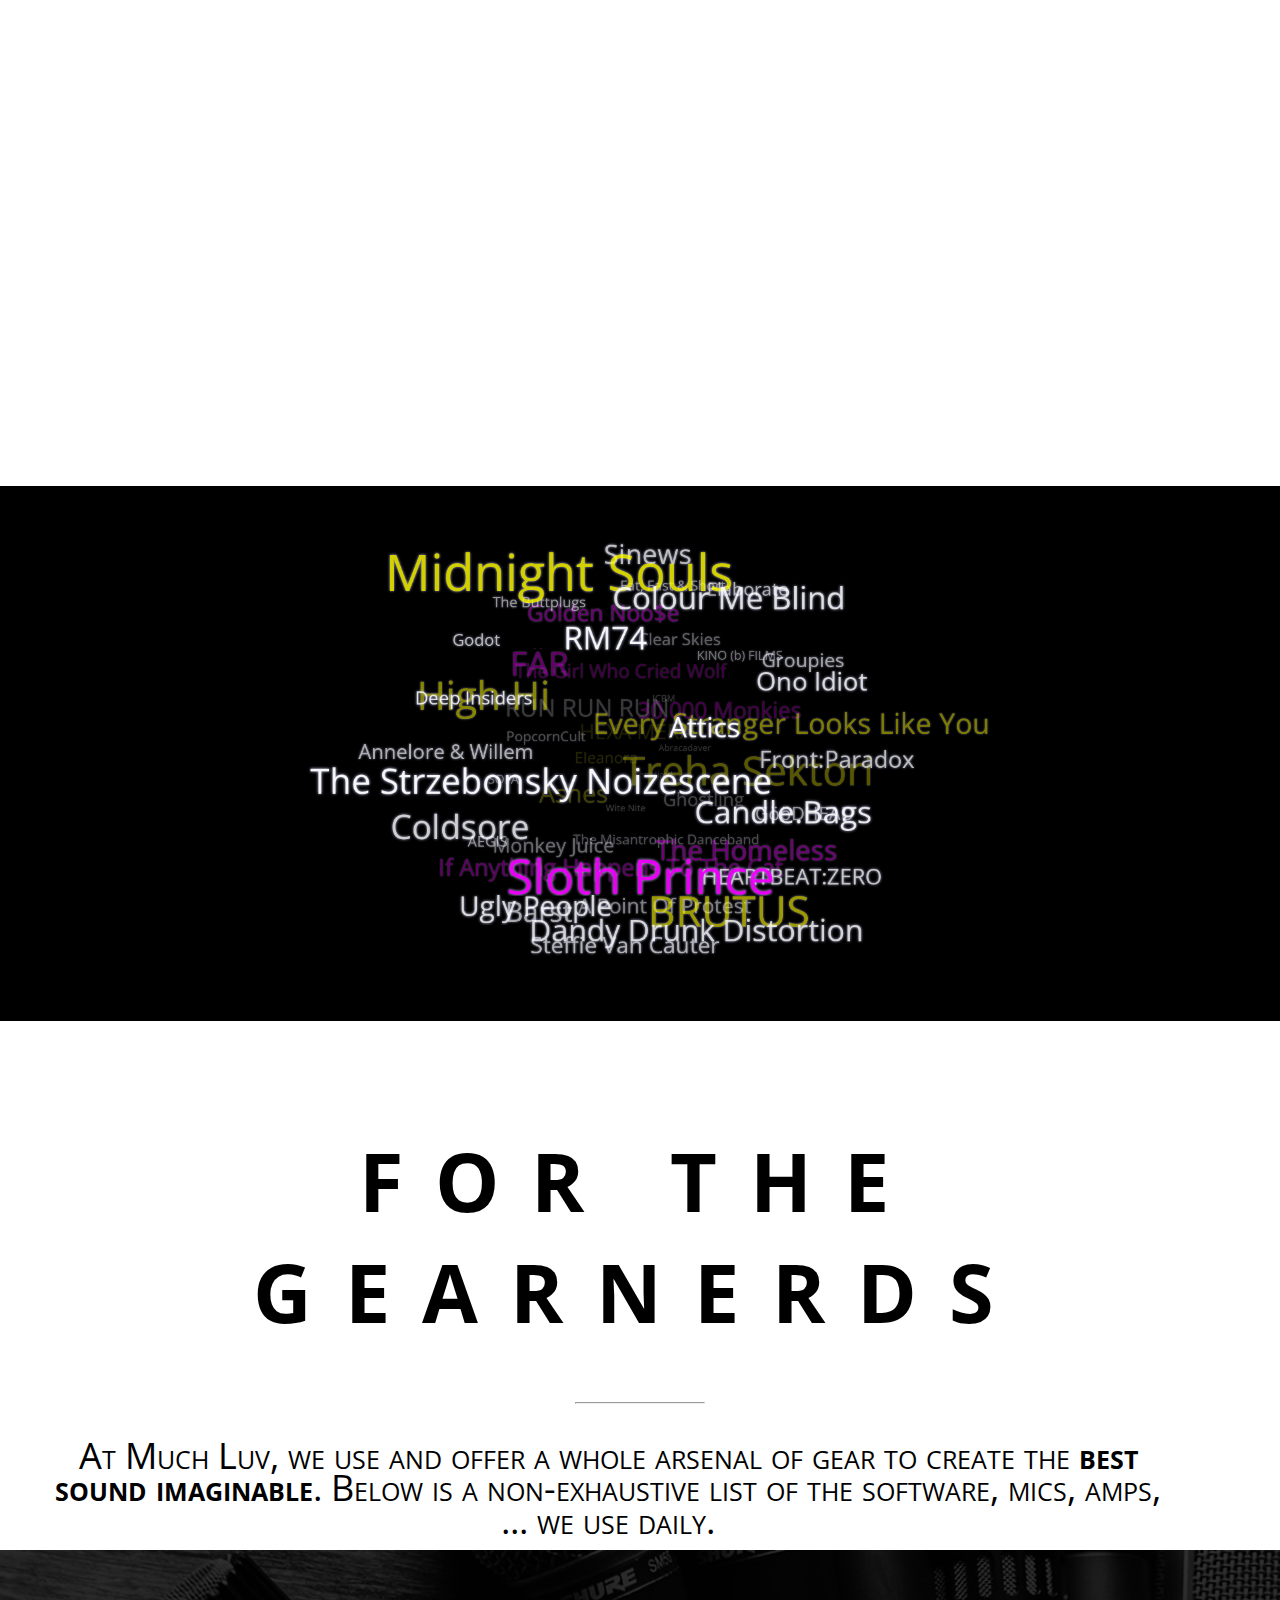
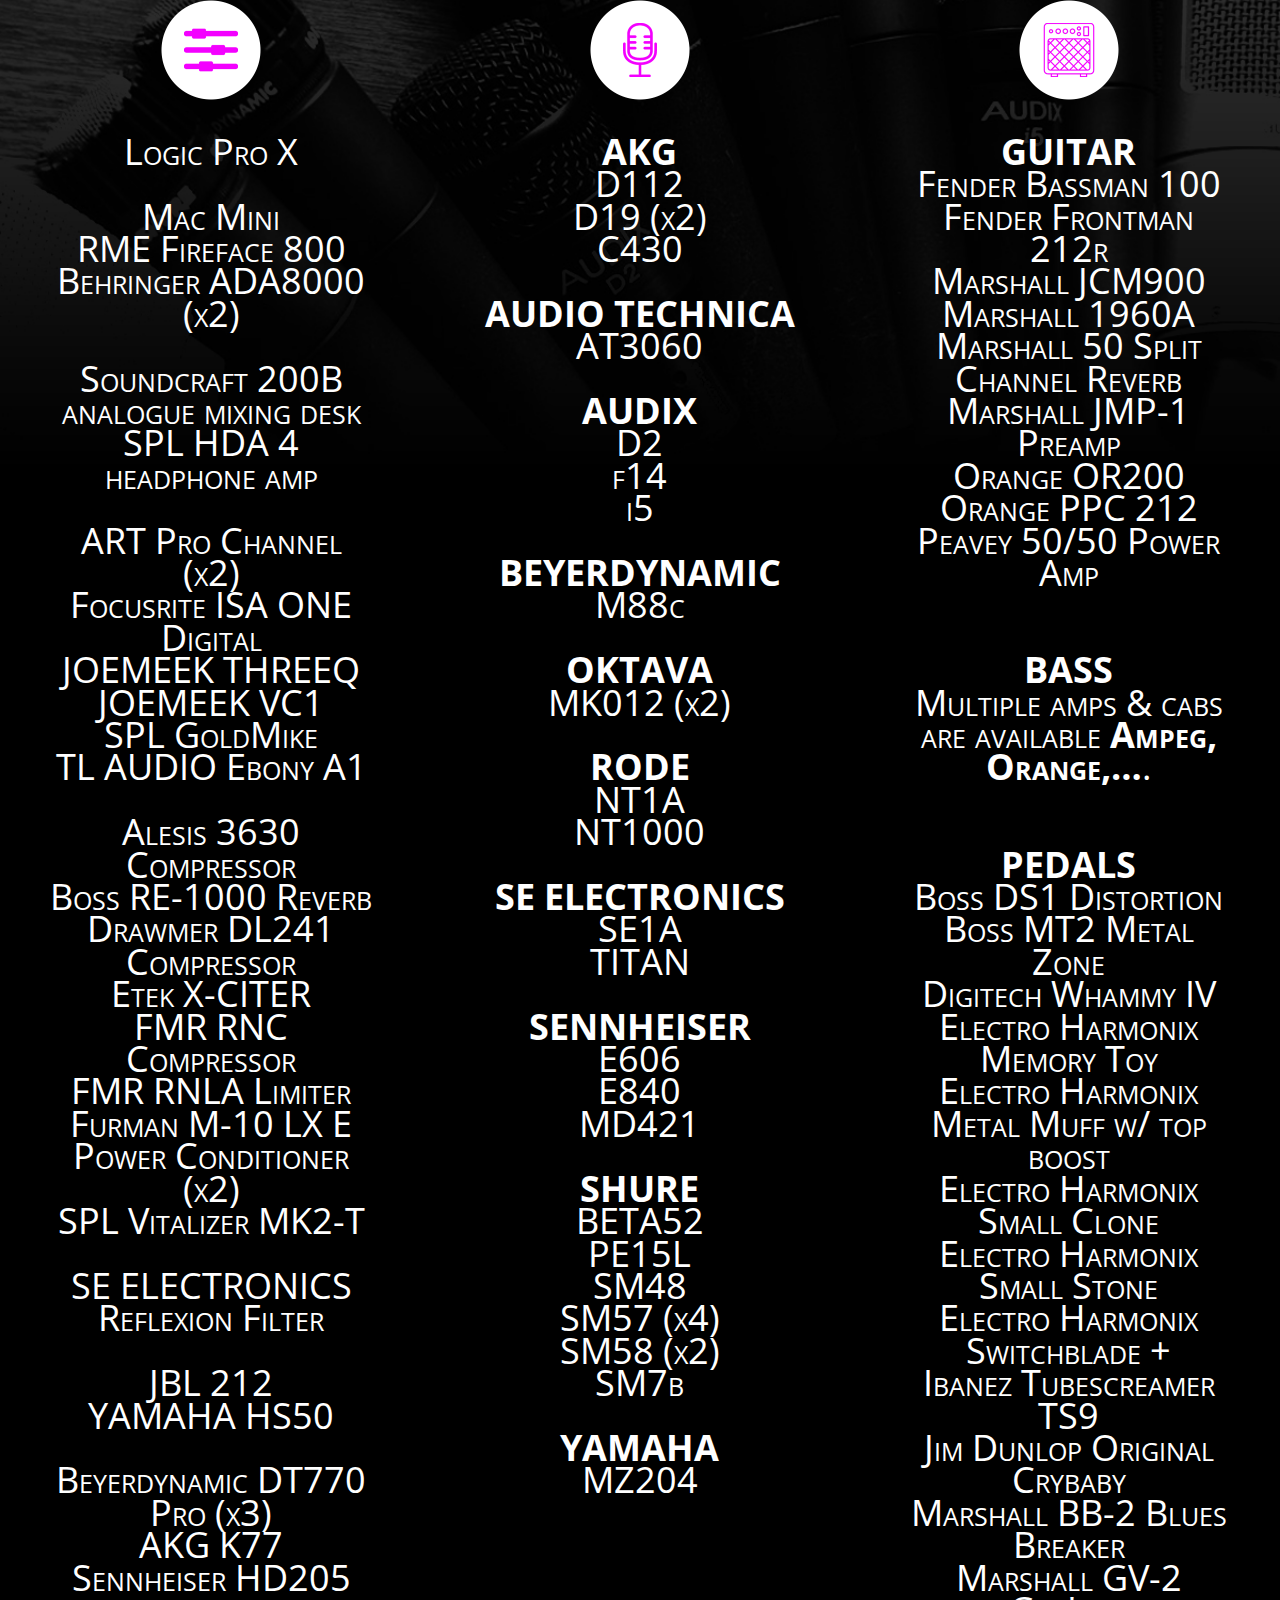
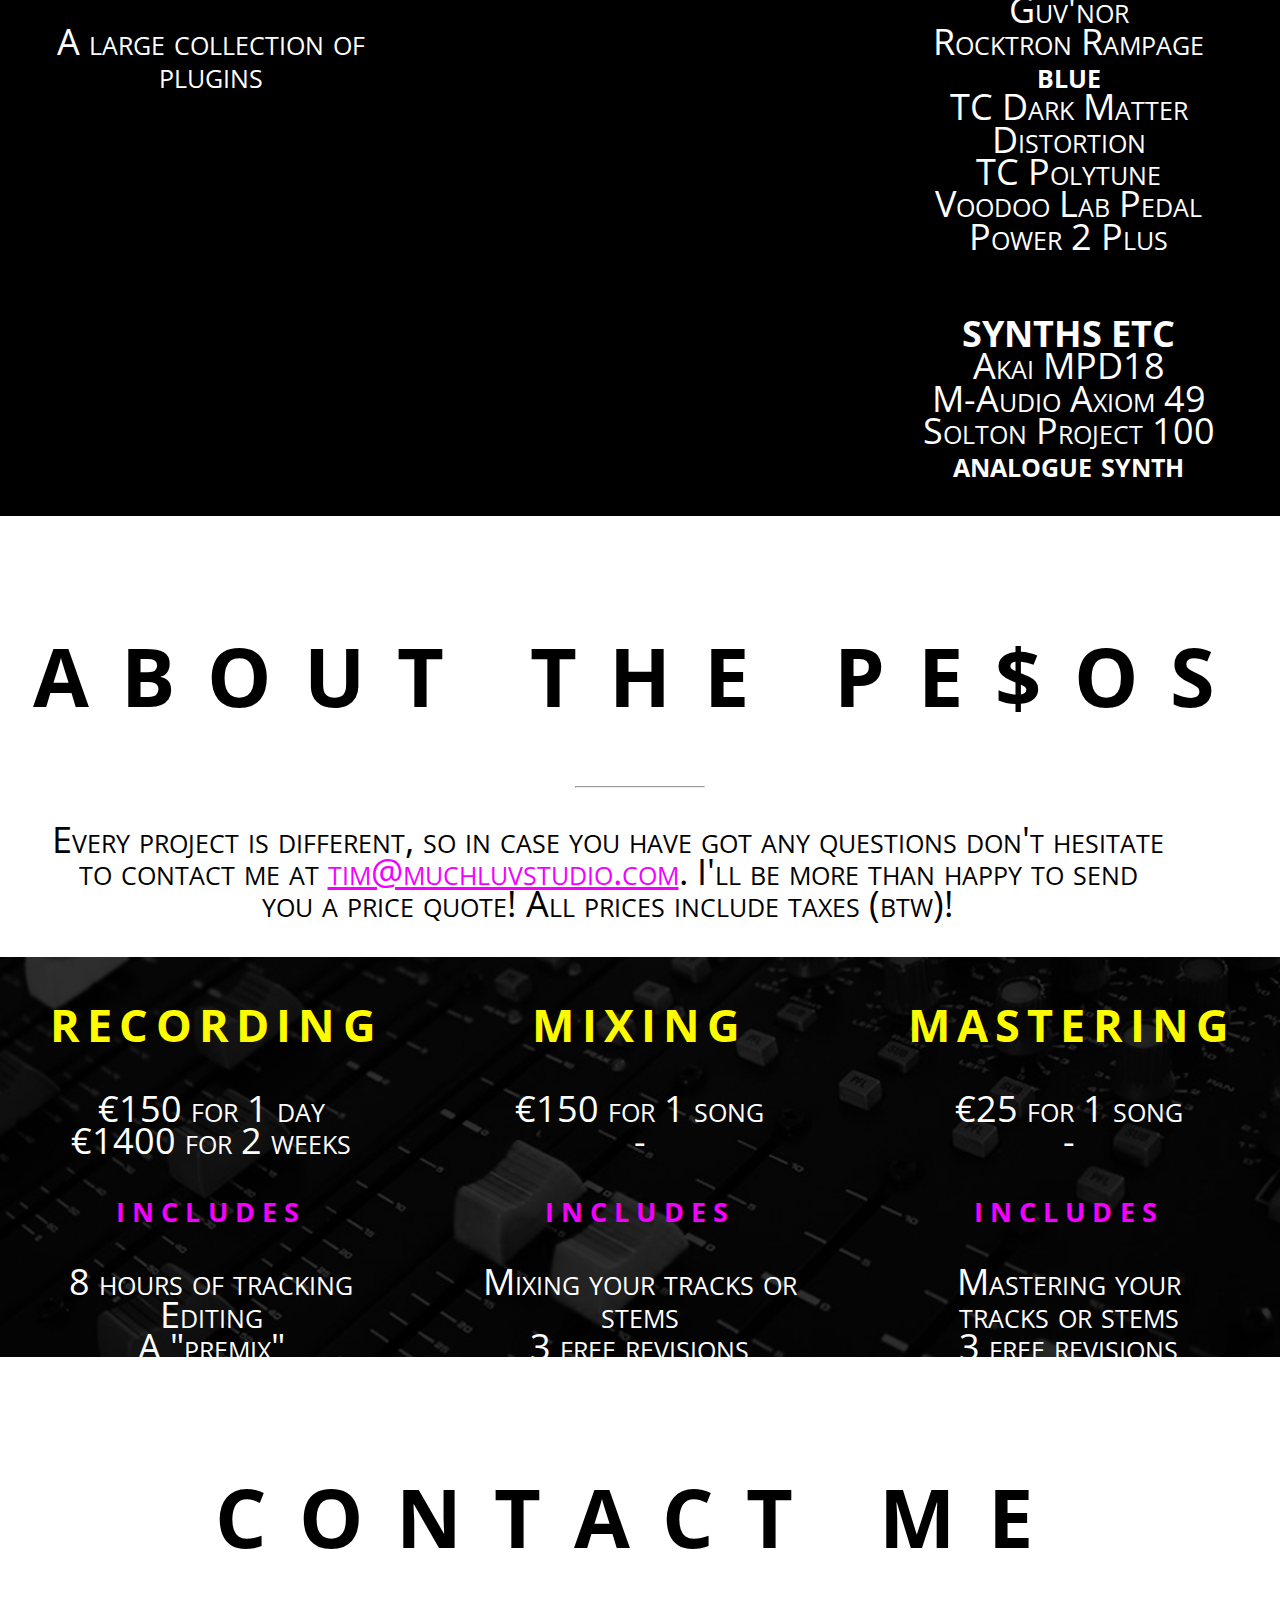
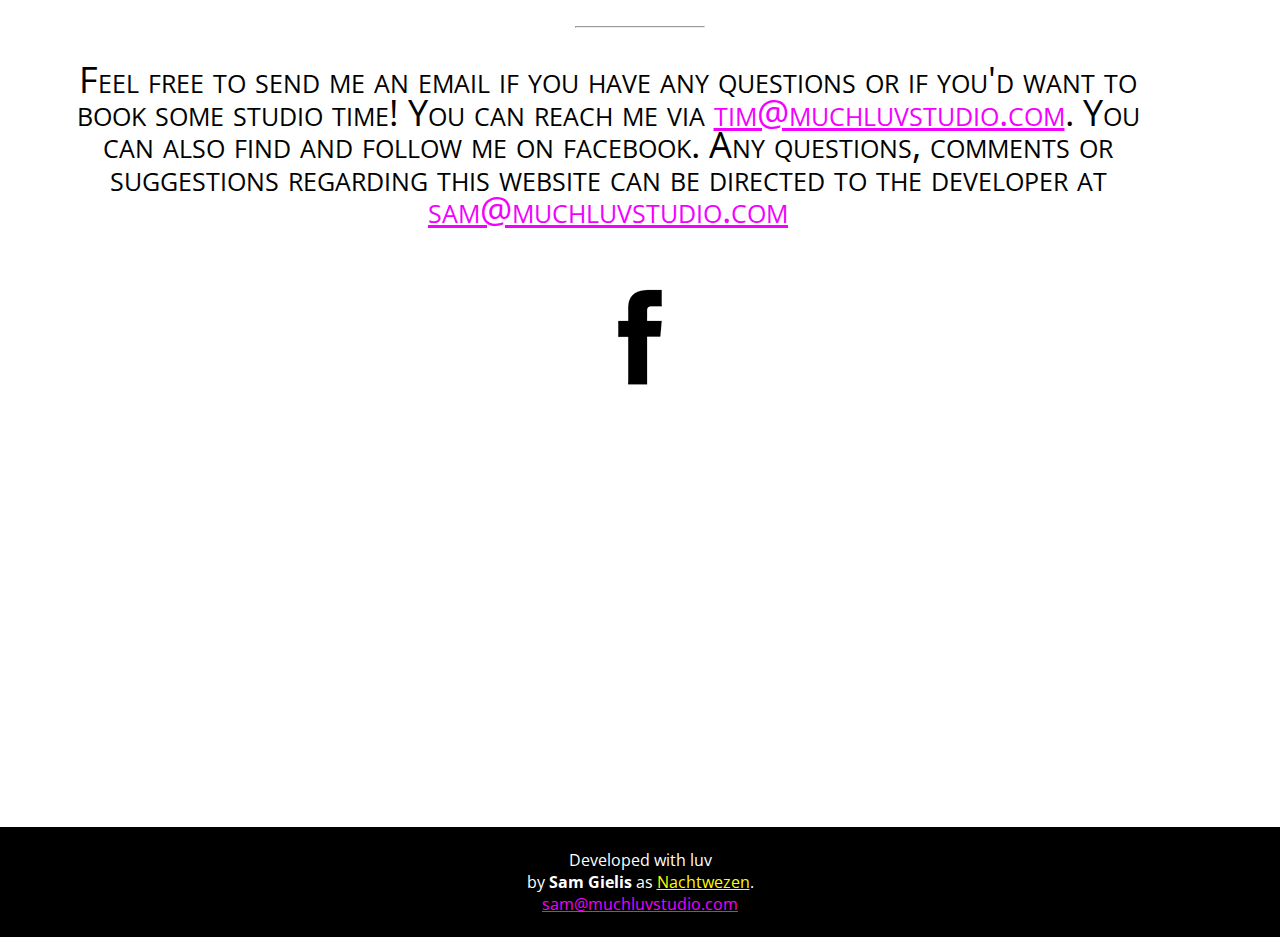
==== commit bd14b44d: "fixed autoscroll bug in chrome" ====
--- a/index.html
+++ b/index.html
@@ -67,7 +67,7 @@
     <hr>
 
     <div style="flex: 1; min-height: 200px;">
-      <p style="text-align:justify"><img src="img/timpie.png" alt="Much Luv" align="left" class="timpie"><br>Much Luv is a recording studio run by Tim De Gieter (Every Stranger Looks Like You, Sloth Prince, Golden Noo$e). Located in Brakel (Oost Vlaanderen, Belgium), it's in the middle of a beautiful rural area.</p>
+      <p style="text-align:justify"><img src="img/timpie.png" alt="Much Luv" align="left" class="timpie"><br>Much Luv is a recording studio run by Tim De Gieter (Every Stranger Looks Like You, Sloth Prince, Golden Noo$e). Located in Brakel, Belgium, it's in the middle of a beautiful rural area.</p>
       <p style="text-align:justify">By combining the best of both the <b>analog</b> (transfo/tube preamps, tube/optical compressors, a 30 year old analog mixing desk, a collection of both modern classics and vintage microphones…) and <b>digital</b> domain (Focusrite AD/DA converter, a vast number of plugins, …), Much Luv has a whole sound of its own.</p>
     </div>
 
@@ -76,8 +76,8 @@
     <div class="quotecontainer">
 
 		  <h2 style="color: white; padding: 10px 50px">I have two main goals for my clients:<br>
-        Make them <mark class="purple">surpass themselves</mark> and get the <mark class="yellow">best possible takes</mark>,<br>
-        & make sure they <mark class="yellow">have a good time</mark><br> while making a <mark class="purple">great record</mark>.</h2>
+        Make them <mark class="purple">surpass themselves</mark>, get the <mark class="yellow">best possible takes</mark>,<br>
+        and make sure they <mark class="yellow">have a good time</mark><br> while making a <mark class="purple">great record</mark>.</h2>
 		</div>
 
     <div class="contentspacer"></div>
@@ -185,7 +185,7 @@
       <a href="https://www.facebook.com/MuchLuvStudio/" target="_blank">
         <div class="fbinlay"></div>
       </a>
-      <script type="text/javascript" src="http://maps.google.com/maps/api/js?sensor=false"></script><div style="overflow:hidden;height:400px;width:100%;"><div id="gmap_canvas" style="height:400px;width:100%;"></div><style>#gmap_canvas img{max-width:none!important;background:none!important}</style><a class="google-map-code" href="http://www.themecircle.net" id="get-map-data">themecircle</a></div><script type="text/javascript"> function init_map(){var myOptions = {zoom:9,center:new google.maps.LatLng(50.80276,3.7638200000000097),mapTypeId: google.maps.MapTypeId.ROADMAP};map = new google.maps.Map(document.getElementById("gmap_canvas"), myOptions);marker = new google.maps.Marker({map: map,position: new google.maps.LatLng(50.80276, 3.7638200000000097)});infowindow = new google.maps.InfoWindow({content:"<b>Much Luv Studio</b><br/><br/>9660 Brakel" });google.maps.event.addListener(marker, "click", function(){infowindow.open(map,marker);});infowindow.open(map,marker);}google.maps.event.addDomListener(window, 'load', init_map);</script>
+      <script type="text/javascript" src="http://maps.google.com/maps/api/js"></script><div style="overflow:hidden;height:400px;width:100%;"><div id="gmap_canvas" style="height:400px;width:100%;"></div><style>#gmap_canvas img{max-width:none!important;background:none!important}</style><a class="google-map-code" href="http://www.themecircle.net" id="get-map-data">themecircle</a></div><script type="text/javascript"> function init_map(){var myOptions = {zoom:9,center:new google.maps.LatLng(50.80276,3.7638200000000097),mapTypeId: google.maps.MapTypeId.ROADMAP};map = new google.maps.Map(document.getElementById("gmap_canvas"), myOptions);marker = new google.maps.Marker({map: map,position: new google.maps.LatLng(50.80276, 3.7638200000000097)});infowindow = new google.maps.InfoWindow({content:"<b>Much Luv Studio</b><br/><br/>9660 Brakel" });google.maps.event.addListener(marker, "click", function(){infowindow.open(map,marker);});infowindow.open(map,marker);}google.maps.event.addDomListener(window, 'load', init_map);</script>
     </div>
 
   </div>
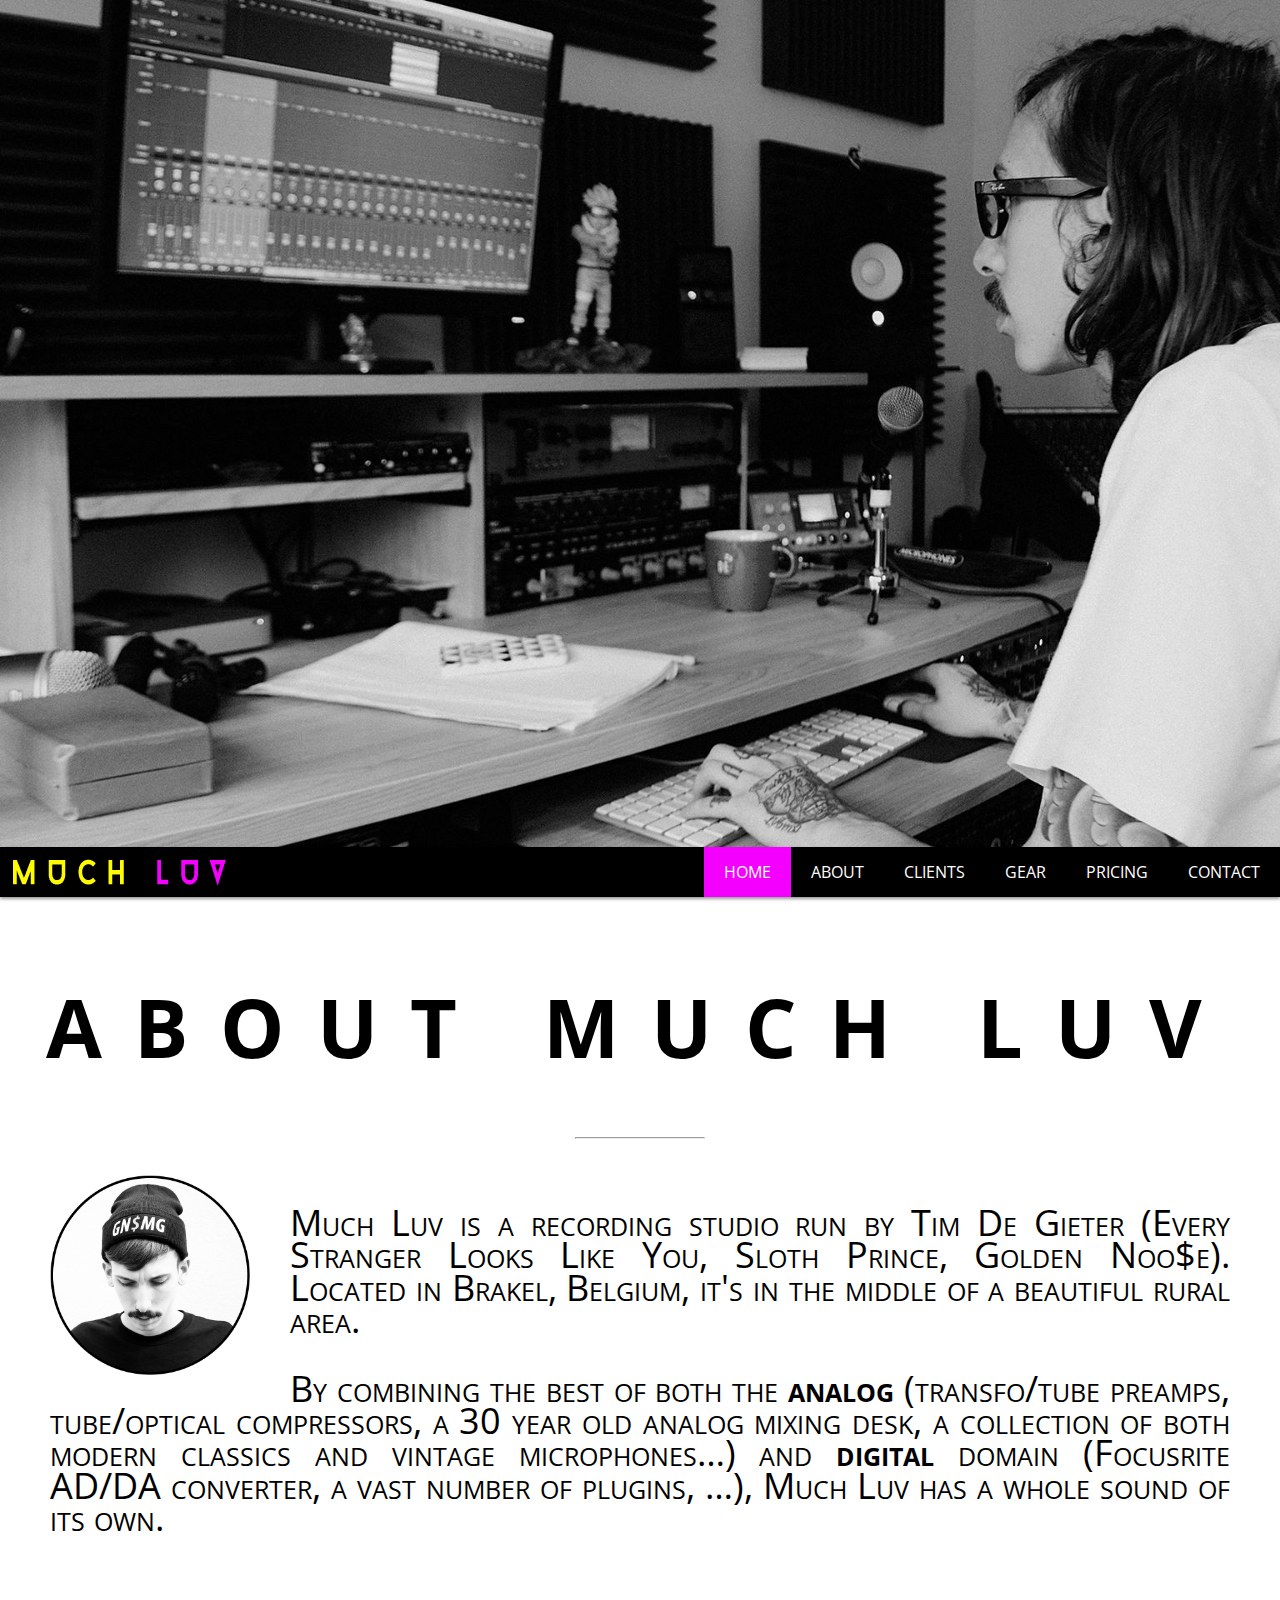
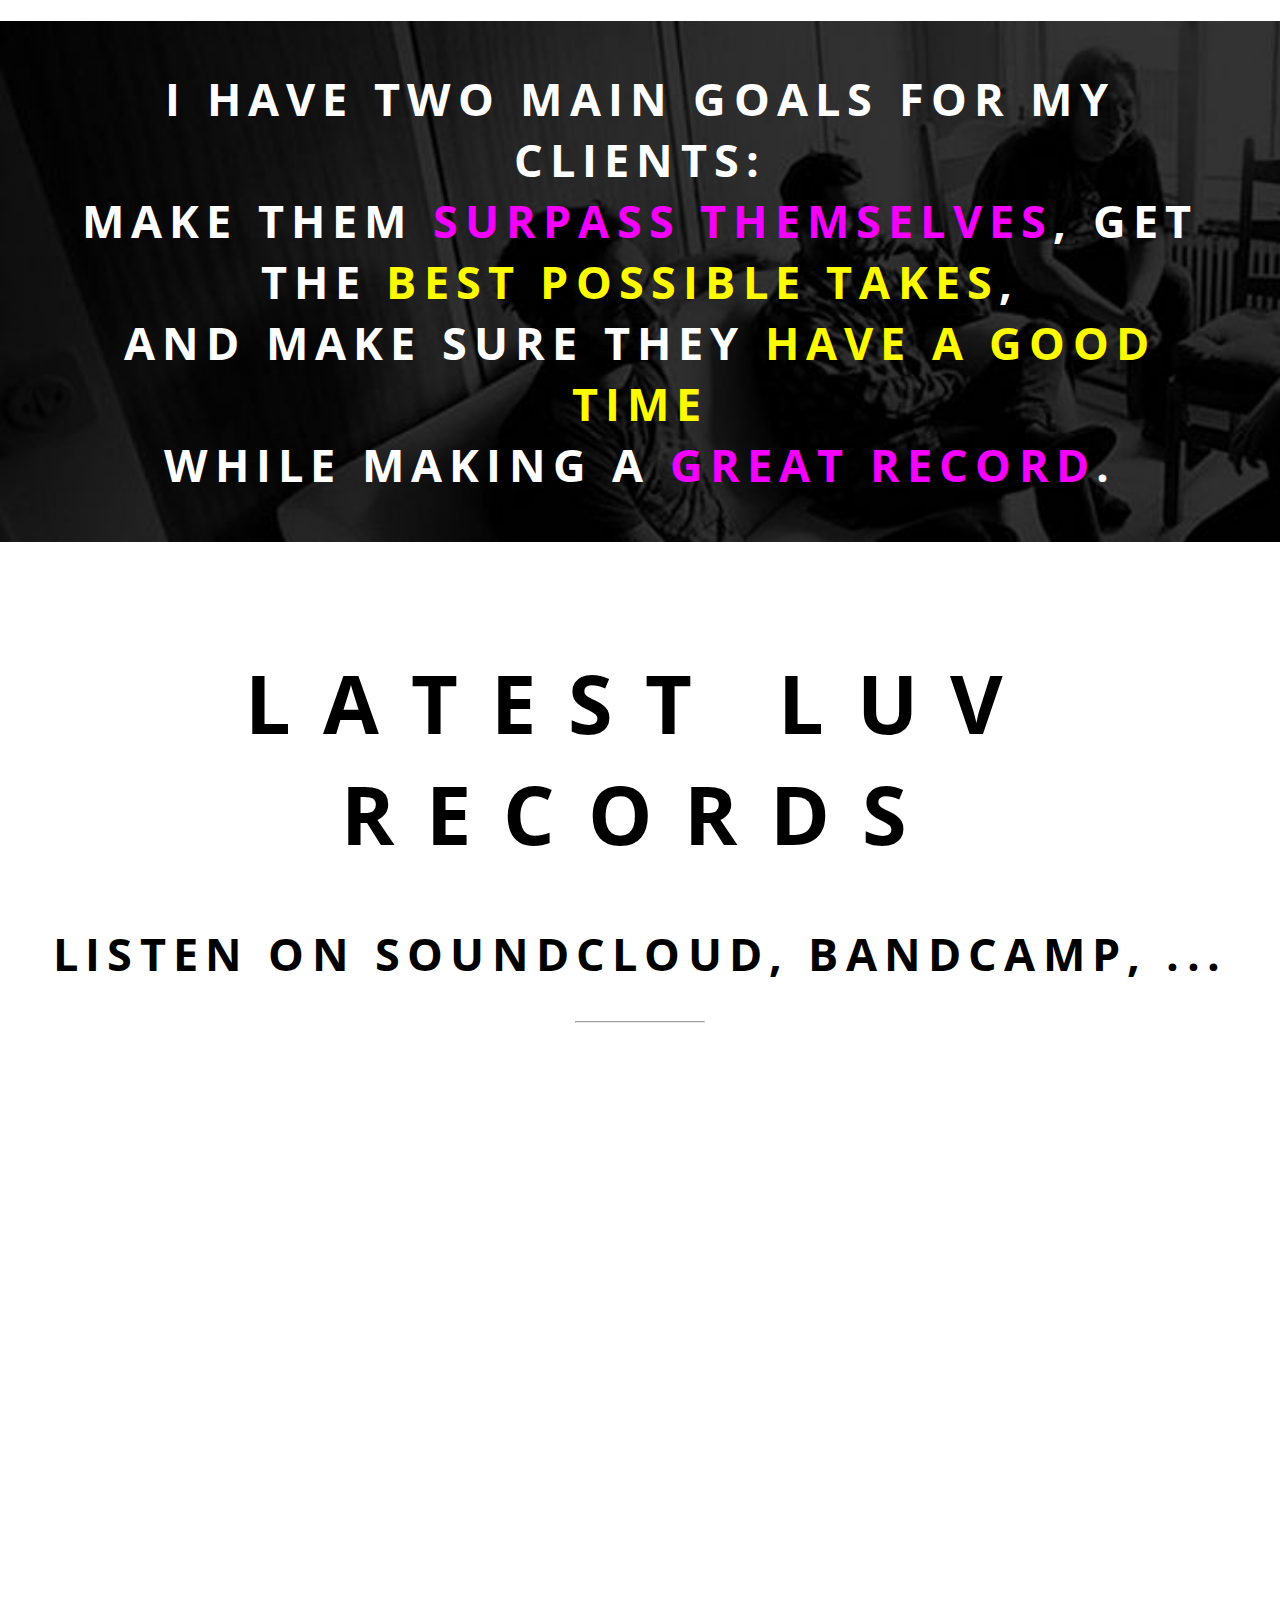
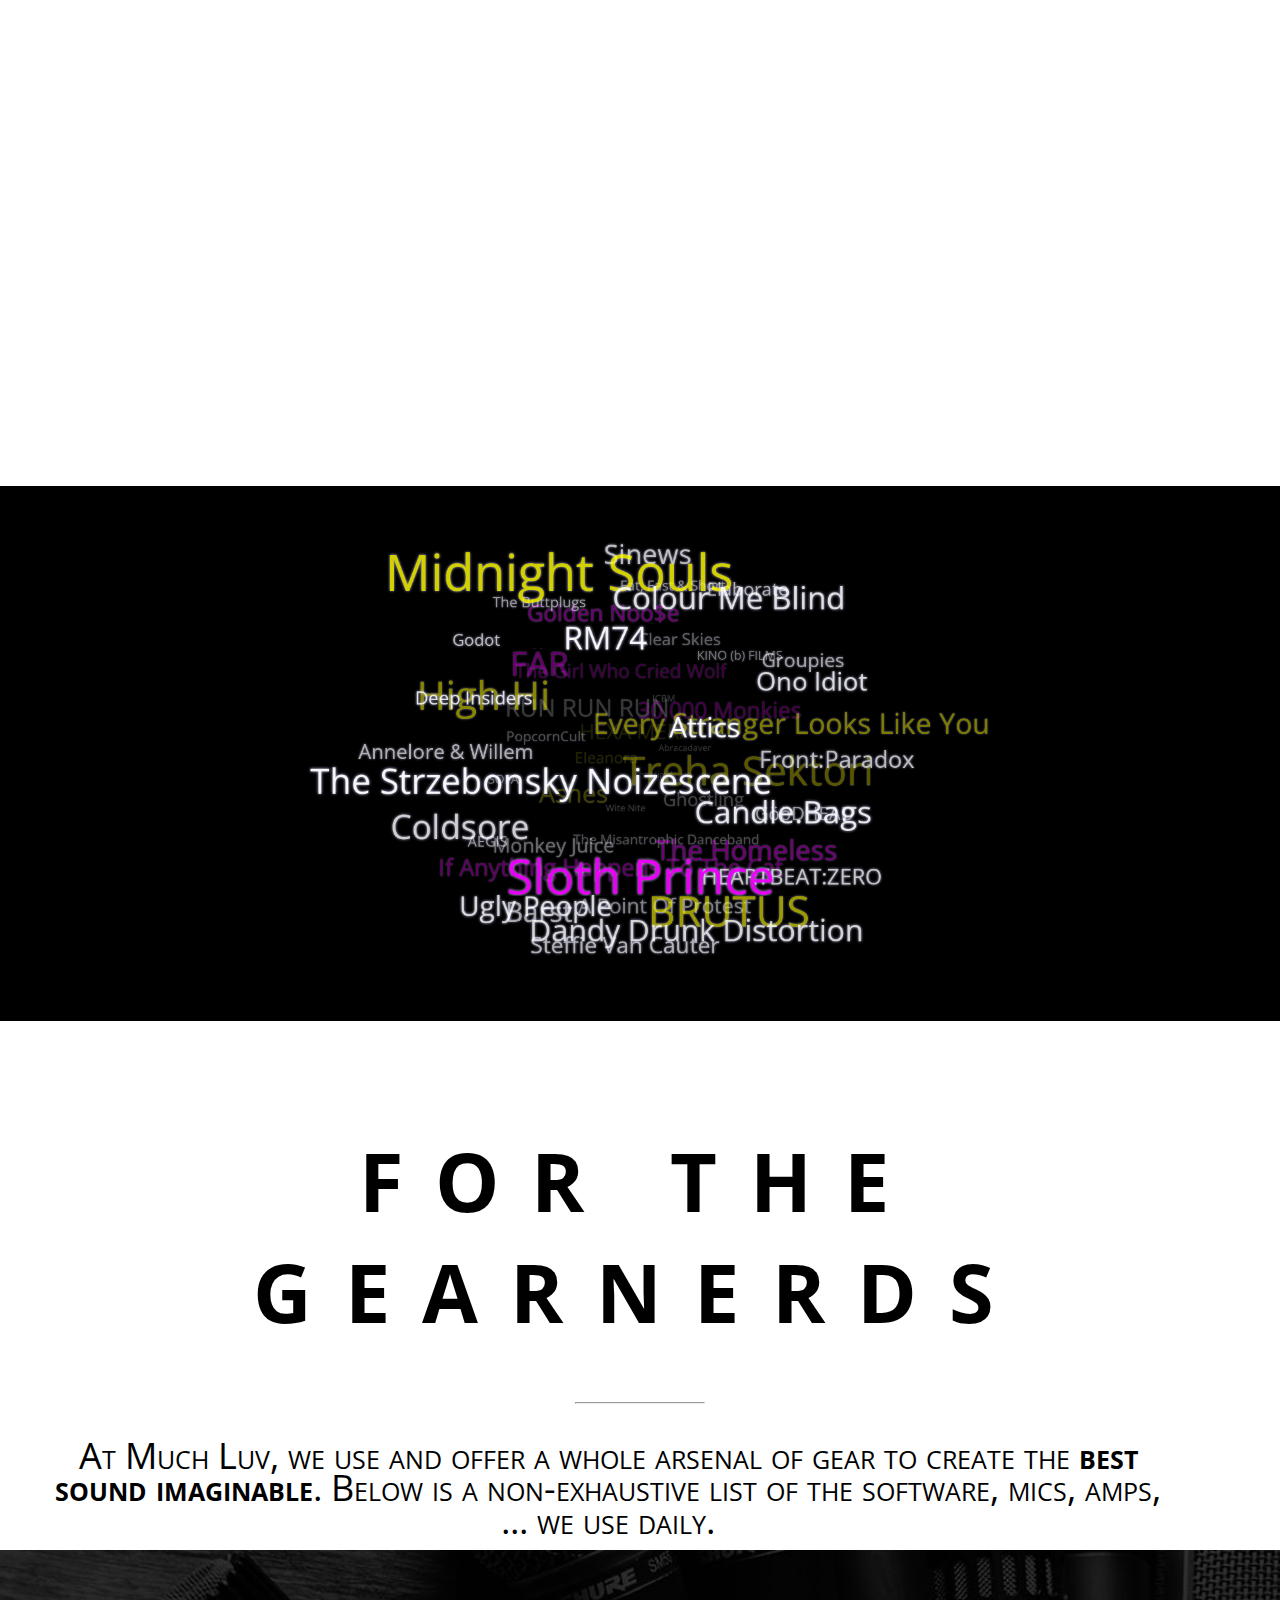
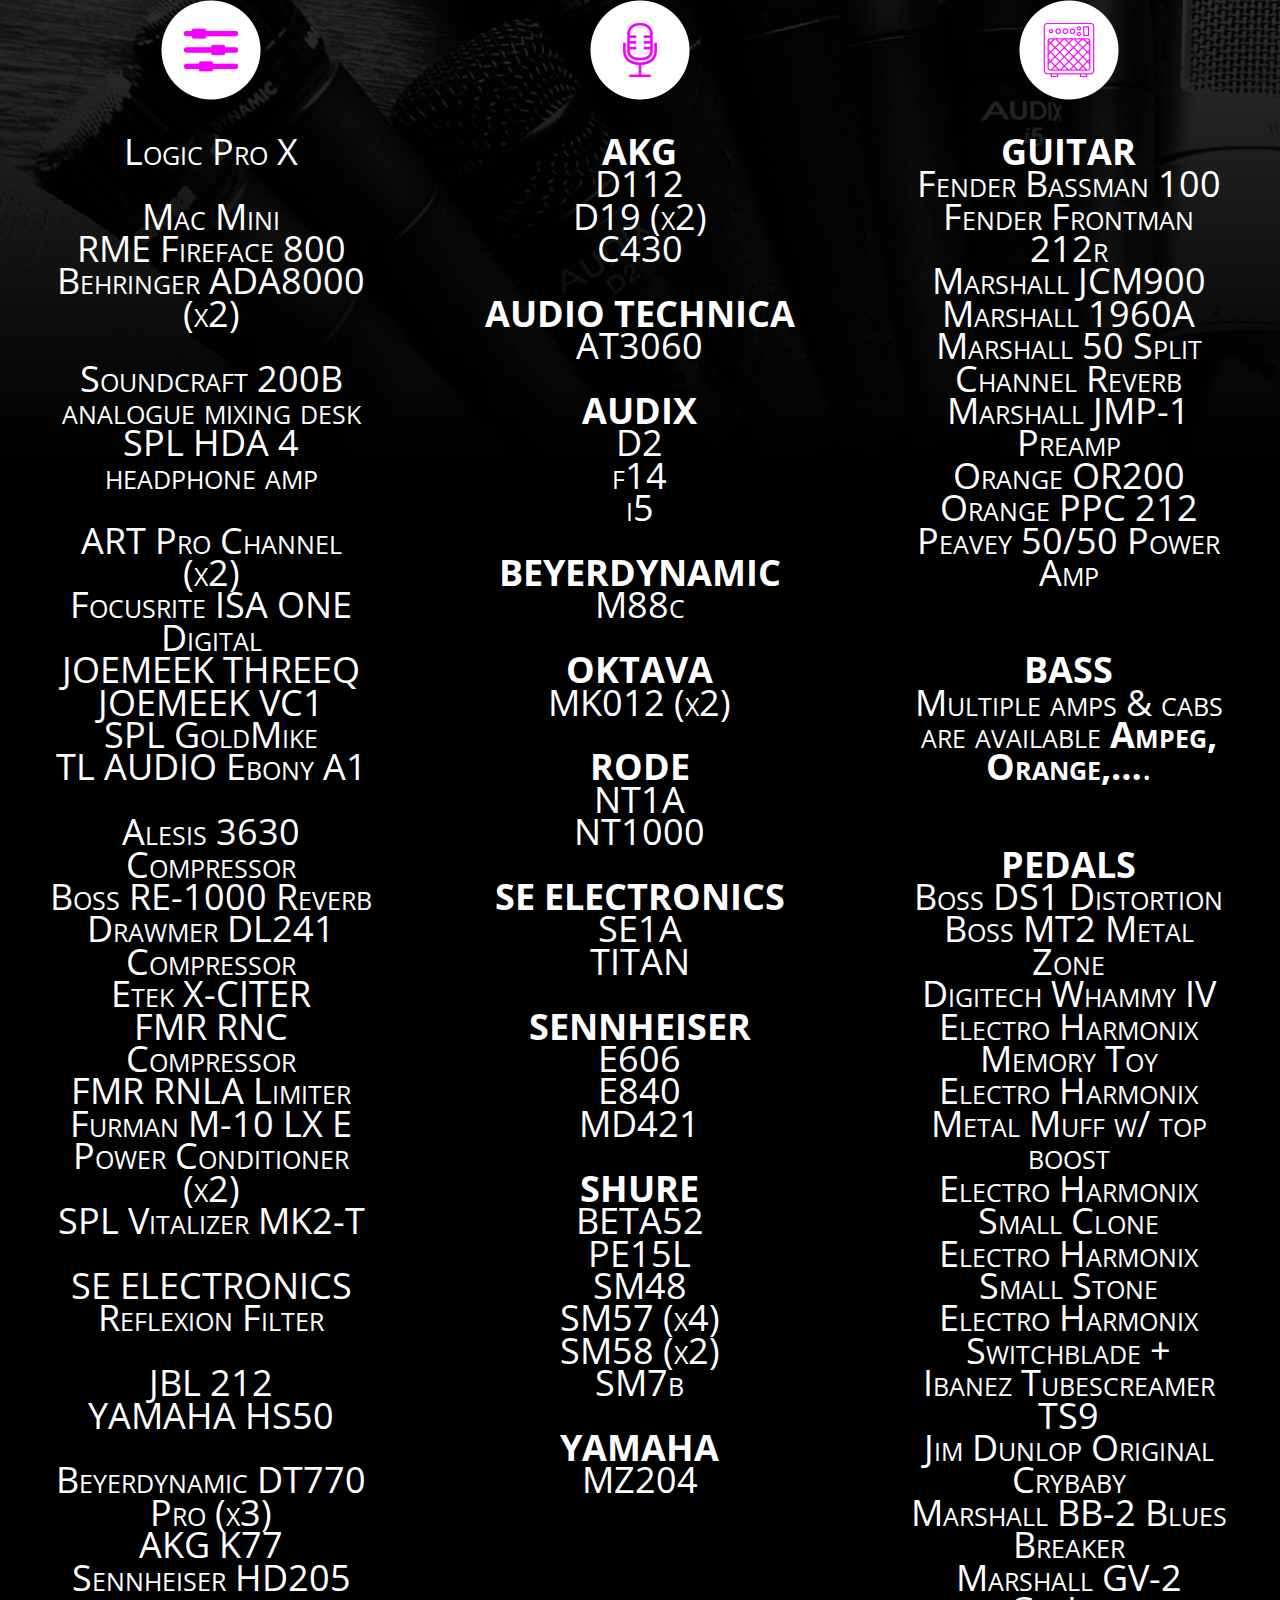
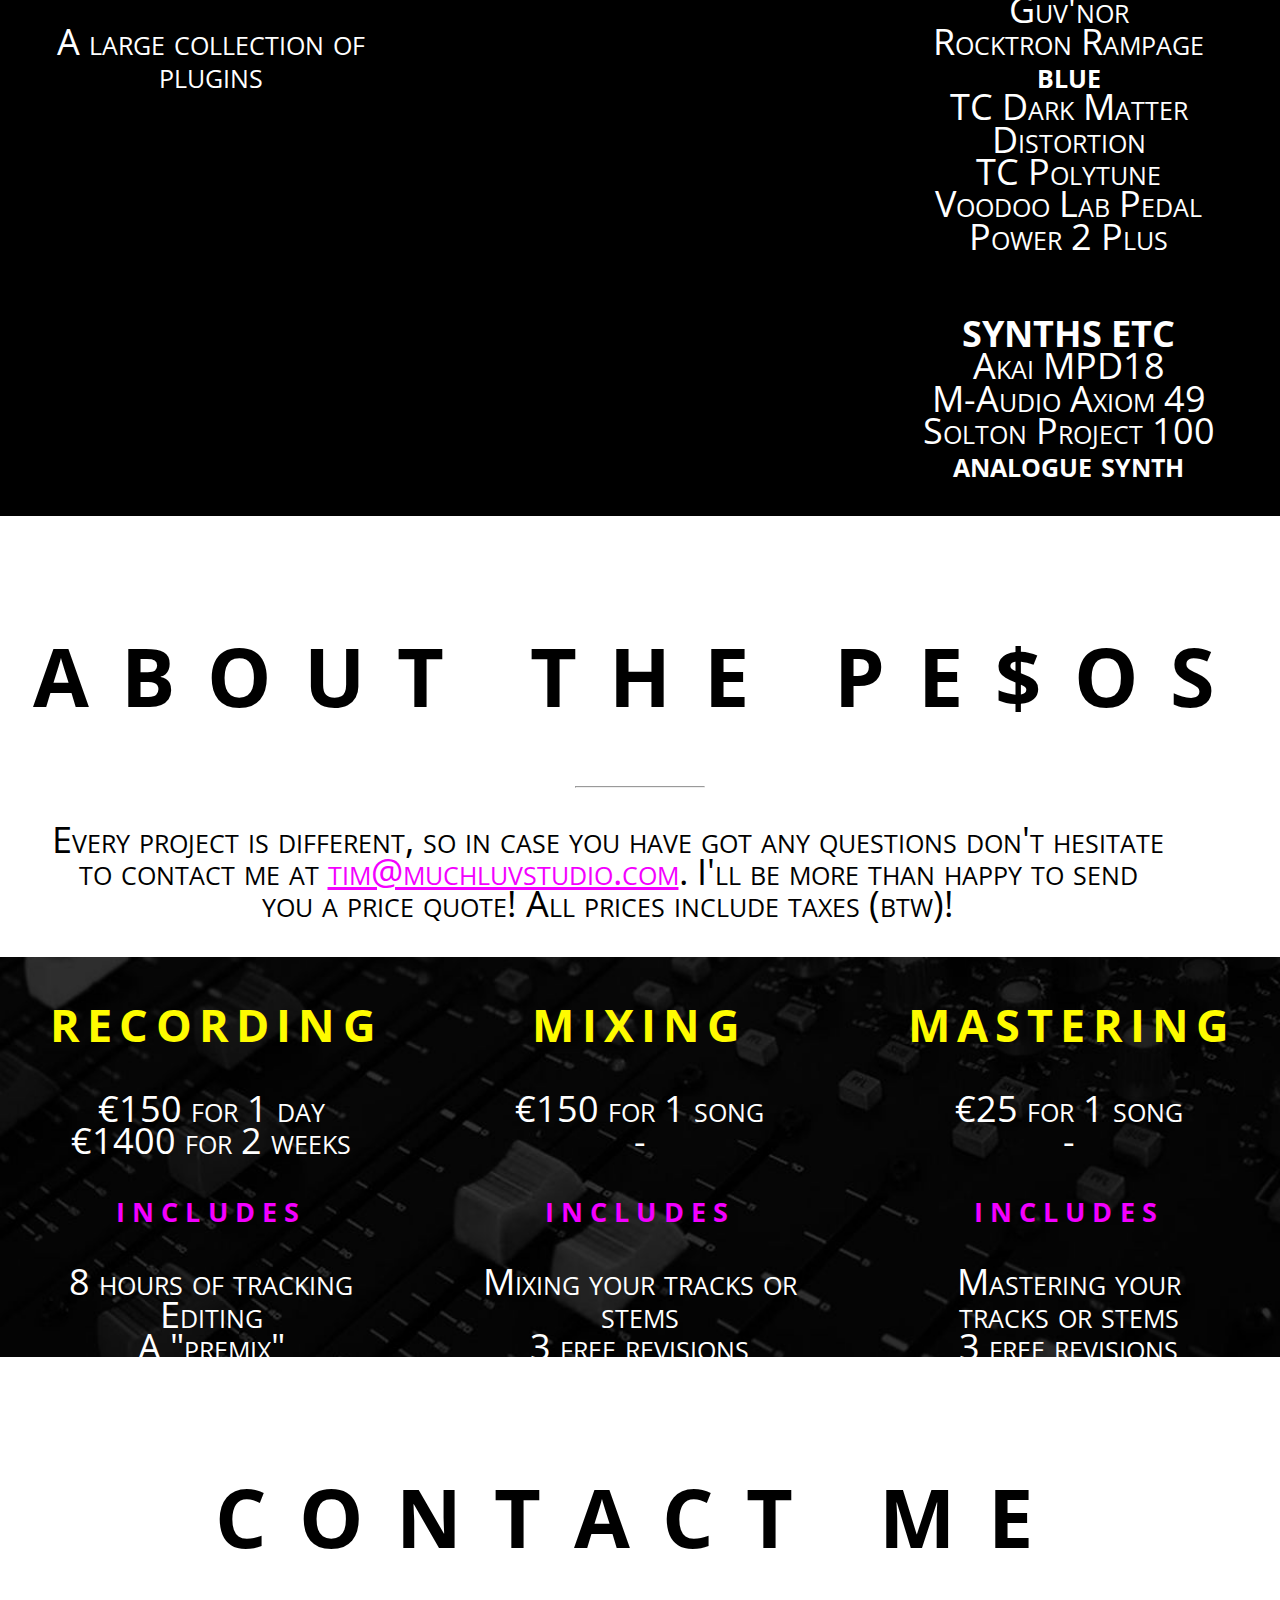
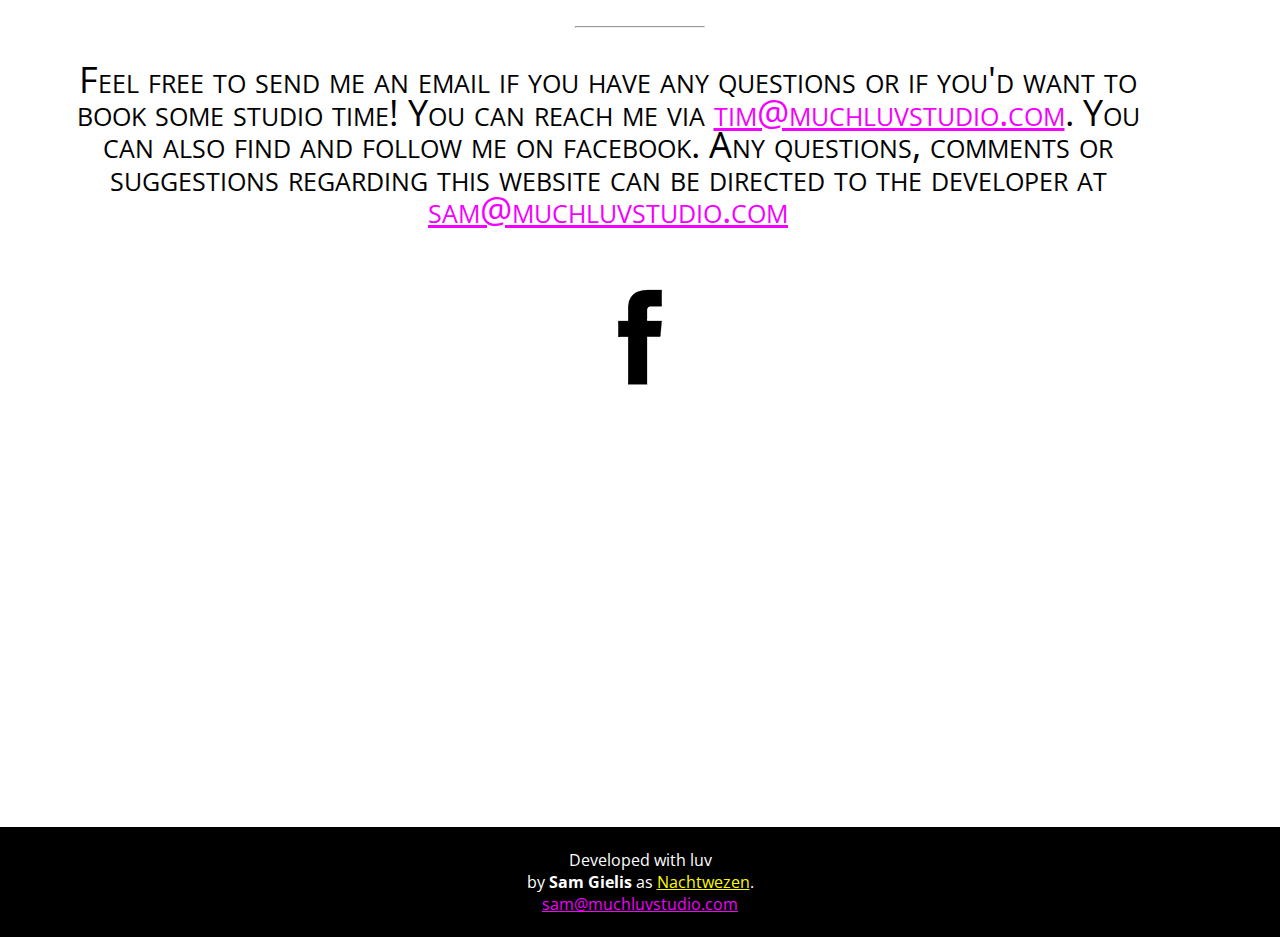
==== commit 605a4d01: "optimized js/css with minification." ====
--- a/index.html
+++ b/index.html
@@ -22,20 +22,20 @@
     <script src="https://ajax.googleapis.com/ajax/libs/jquery/2.1.4/jquery.min.js"></script>
     <script src="js/jquery.tagcanvas.min.js" type="text/javascript"></script>
     <!-- STYLE -->
-    <link rel="stylesheet" type="text/css" href="css/ml.stickynav.css">
-    <link rel="stylesheet" type="text/css" href="css/ml.links.css">
-    <link rel="stylesheet" type="text/css" href="css/ml.text.css">
-    <link rel="stylesheet" type="text/css" href="css/ml.imgs.css">
-    <link rel="stylesheet" type="text/css" href="css/ml.elements.css">
+    <link rel="stylesheet" type="text/css" href="css/ml.stickynav.min.css">
+    <link rel="stylesheet" type="text/css" href="css/ml.links.min.css">
+    <link rel="stylesheet" type="text/css" href="css/ml.text.min.css">
+    <link rel="stylesheet" type="text/css" href="css/ml.imgs.min.css">
+    <link rel="stylesheet" type="text/css" href="css/ml.elements.min.css">
     <style>
       *{  font-family: 'Open Sans Condensed', sans-serif;
        }
     </style>
 
     <!-- CODE -->
-    <script src="js/ml.menu.js"></script>
-    <script src="js/ml.scroll.js"></script>
-    <script src="js/ml.clients.js"></script>
+    <script src="js/ml.menu.min..js"></script>
+    <script src="js/ml.scroll.min..js"></script>
+    <script src="js/ml.clients.min.js"></script>
 
 </head>
 
--- a/css/ml.stickynav.min.css
+++ b/css/ml.stickynav.min.css
@@ -0,0 +1,9 @@
+body{margin:0;padding-top:calc(100vh - 53px);}
+header{height:100%;background:#000;background:url(../img/bg.crop.jpg) no-repeat center center fixed;-webkit-background-size:cover;-moz-background-size:cover;-o-background-size:cover;background-size:cover;}
+.main-nav,
+.main{position:relative;}
+.main-nav{background:#000;color:#fff;height:50px;z-index:150;margin-bottom:-50px;box-shadow:0 2px 3px rgba(0,0,0,.4);}
+header,
+.main-nav-scrolled{position:fixed;width:100%;top:0;}
+.main{background:#fff;padding-top:70px;}
+.top-menu{position:absolute;right:0px;height:100%;border:none;padding:0px;}--- a/css/ml.links.min.css
+++ b/css/ml.links.min.css
@@ -0,0 +1,9 @@
+a{outline:none;}
+ul{list-style-type:none;margin:0;padding:0;overflow:hidden;background-color:#000;}
+li{float:left;}
+li a{display:block;color:white;text-align:center;padding:14px 20px;text-decoration:none;}
+.menubtn:hover:not(.active){background-color:#fefb00;color:#000}
+.top-menu a{-webkit-transition:.7s all ease-out;-moz-transition:.7s all ease-out;transition:.7s all ease-out;}
+.menubtn.active{background-color:#f300ff;}
+iframe{padding:40px 40px;}
+.bandlink:hover{color:#f300ff}--- a/css/ml.text.min.css
+++ b/css/ml.text.min.css
@@ -0,0 +1,15 @@
+h1{text-transform:uppercase;font-size:9vmin;letter-spacing:0.4em;text-align:center;}
+h2{text-transform:uppercase;font-size:5vmin;letter-spacing:0.8vmin;text-align:center;padding-left:50px;padding-right:50px;}
+h3{text-transform:uppercase;font-size:3vmin;letter-spacing:0.8vmin;text-align:center;padding-left:50px;padding-right:50px;}
+hr{width:10%;size:5px;}
+p,
+h2.quote{font-variant:small-caps;}
+p{text-align:center;font-size:4vmin;line-height:90%;padding-left:50px;padding-right:50px;}
+h2.quote{text-align:center;letter-spacing:0.5vmin;color:white;font-size:2.5vw;position:absolute;top:17%;left:7%;}
+.contentspacer{width:100%;height:50px;}
+mark.purple{color:#f300ff;background:none;}
+mark.yellow{color:#fefb00;background:none;}
+a[href^="mailto:"]{color:#f300ff;}
+a[href^="mailto:"]:hover{color:#fefb00;}
+a[href^="https:"]{color:#fefb00;}
+a[href^="https:"]:hover{color:#f300ff;}--- a/css/ml.imgs.min.css
+++ b/css/ml.imgs.min.css
@@ -0,0 +1,3 @@
+.timpie{padding-right:40px;max-width:200px;vertical-align:middle;align:left;}
+.fbinlay{width:150px;height:150px;background-image:url("../img/fbwhite.png");background-size:contain;display:inline-block;padding-bottom:10px;}
+.fbinlay:hover{background-image:url("../img/fbblack.png");background-repeat:no-repeat;}--- a/css/ml.elements.min.css
+++ b/css/ml.elements.min.css
@@ -0,0 +1,10 @@
+.footer{top:0px;left:0px;background:black;min-height:110px;width:100%;position:relative;color:white;font-size:0.8em;text-align:center;}
+.quotecontainer{width:100%;min-height:200px;max-height:400px;background-image:url("../img/quotebg.jpg");background-size:cover;text-align:center;display:table;}
+.pricingcontainer{width:100%;max-height:400px;background-image:url("../img/pricingbg.jpg");background-size:cover;text-align:center;background-repeat:no-repeat;background-position:center center;}
+.pricingblock{height:100%;width:33%;}
+#left{float:left;}
+#right{float:right;}
+#center{margin:0 auto;display:inline-block;}
+.gearcontainer{width:100%;min-height:400px;background-image:url("../img/gearbg.jpg");background-size:contain;text-align:center;resize:none;overflow:auto;background-repeat:no-repeat;background-position:top center;background-color:black;}
+.gearblock{height:100%;width:33%;}
+#bandcloudcontainer{background-size:contain;text-align:center;resize:none;overflow:auto;background-repeat:no-repeat;background-position:top center;background-color:black;}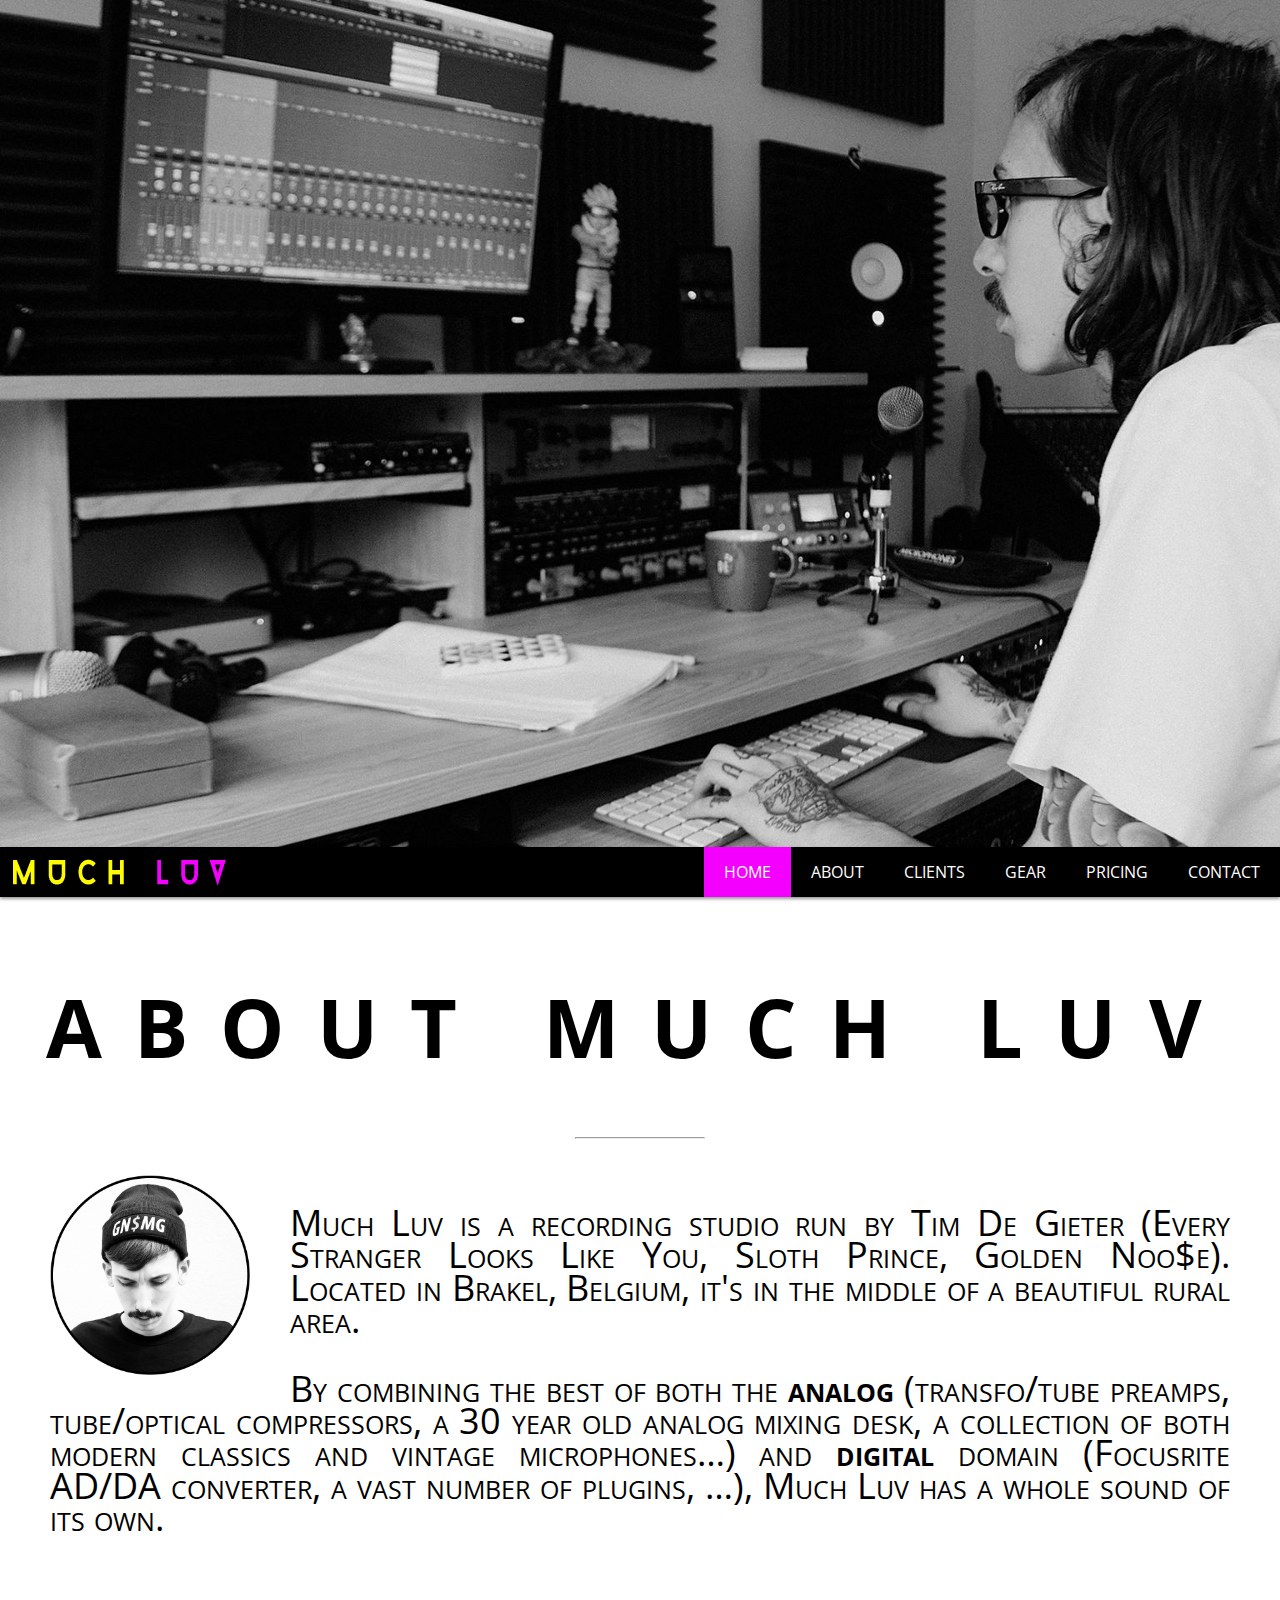
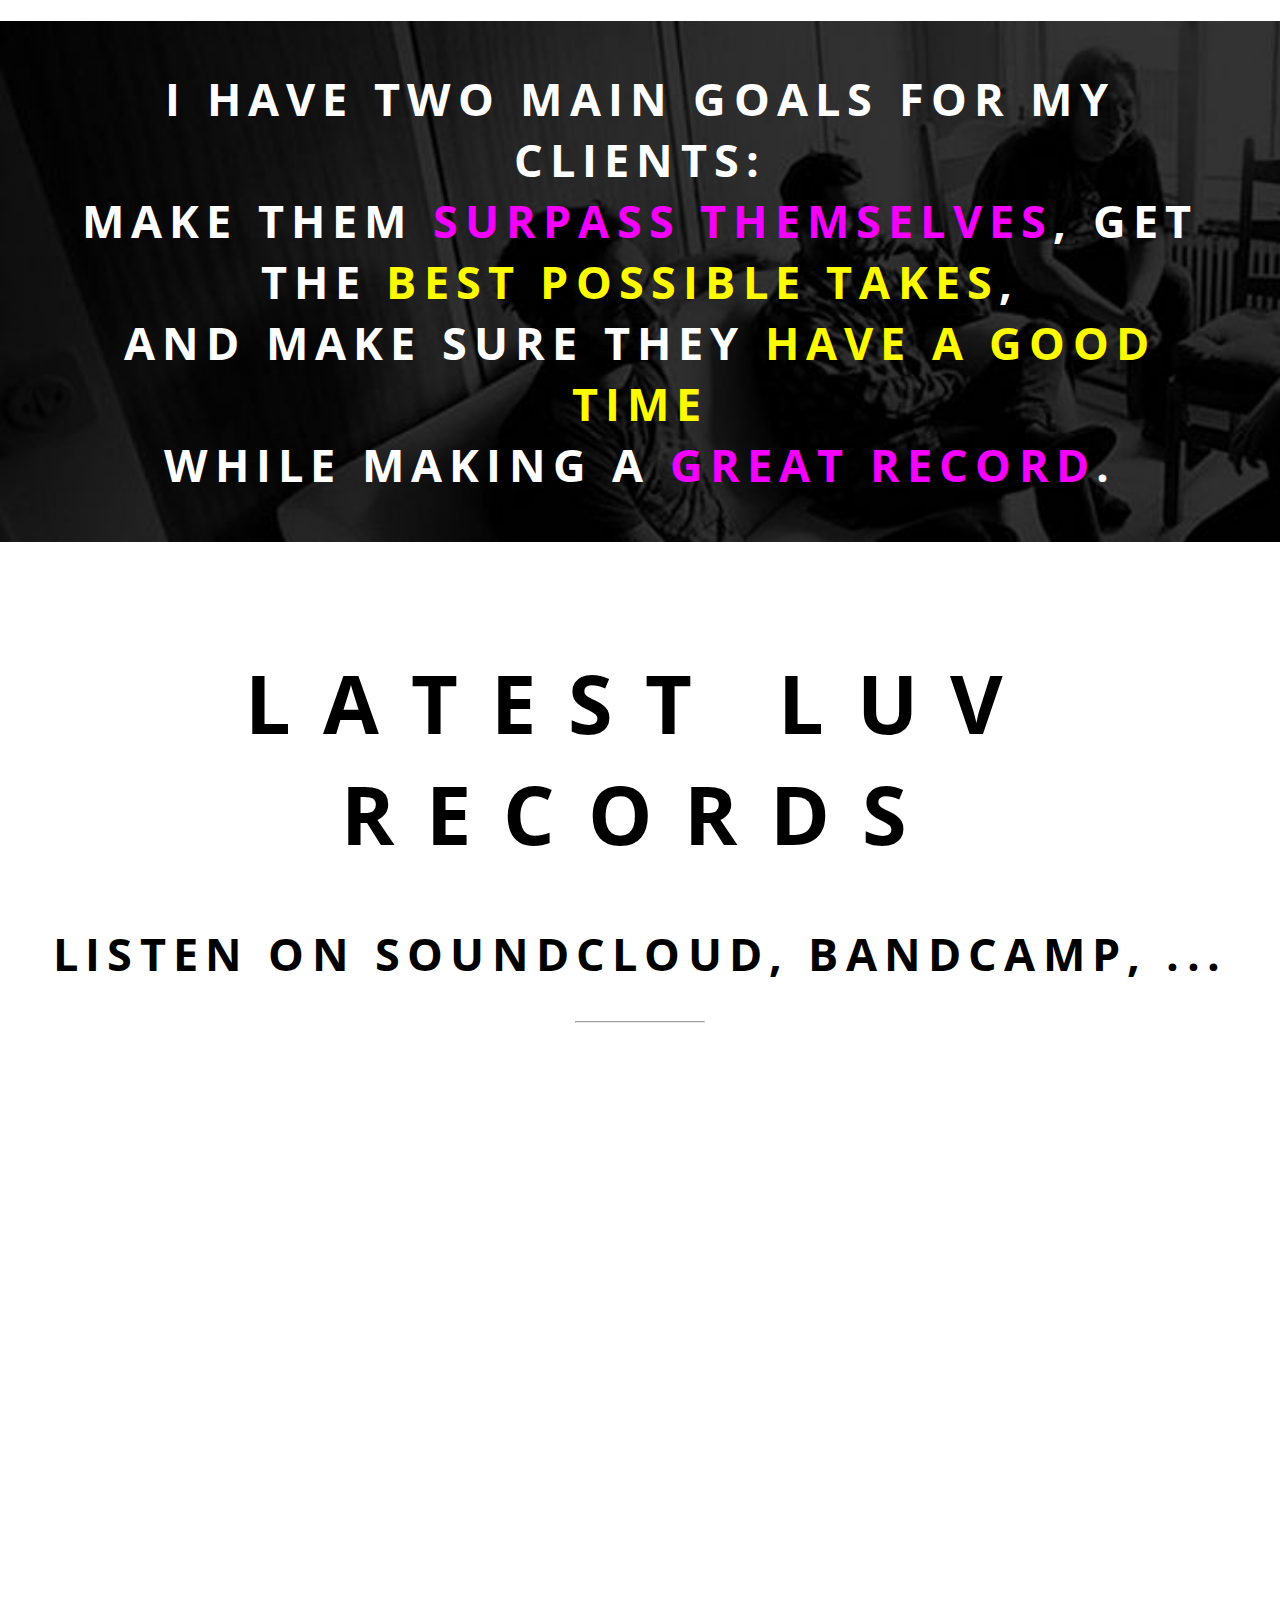
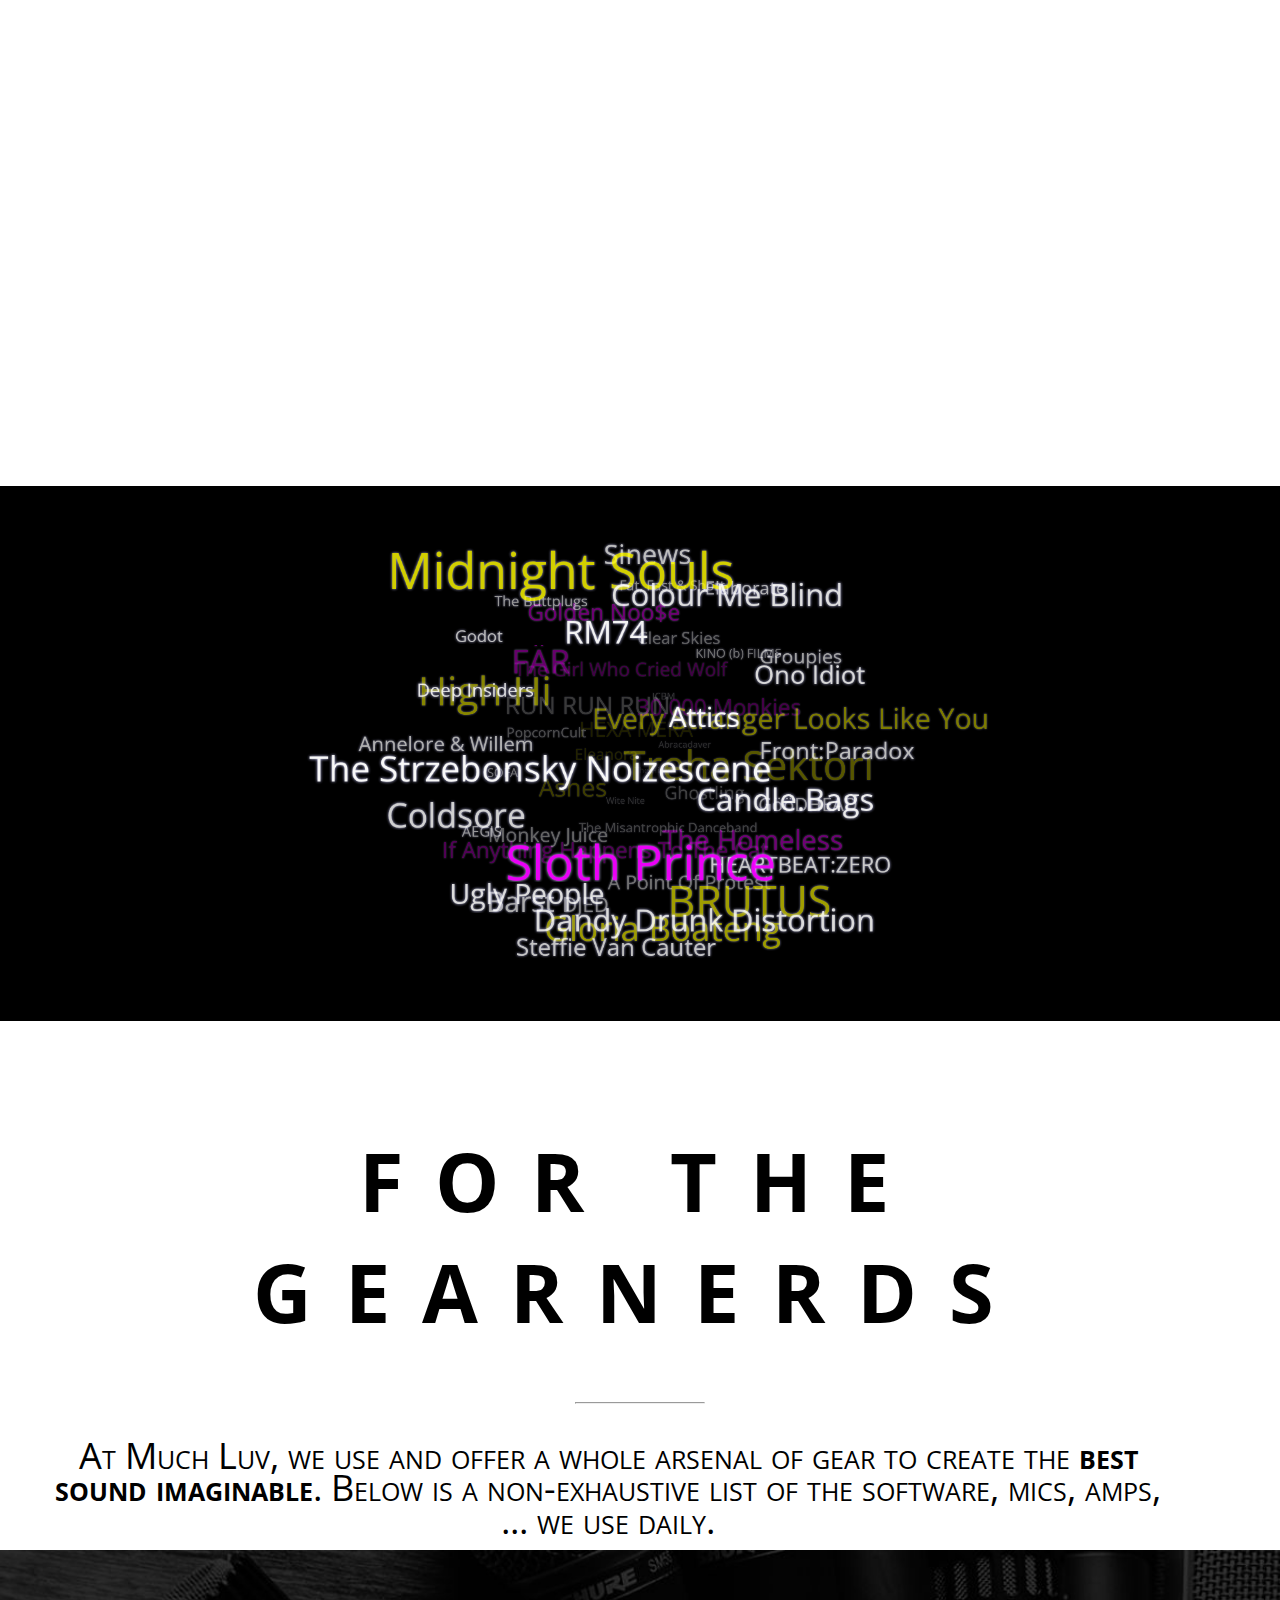
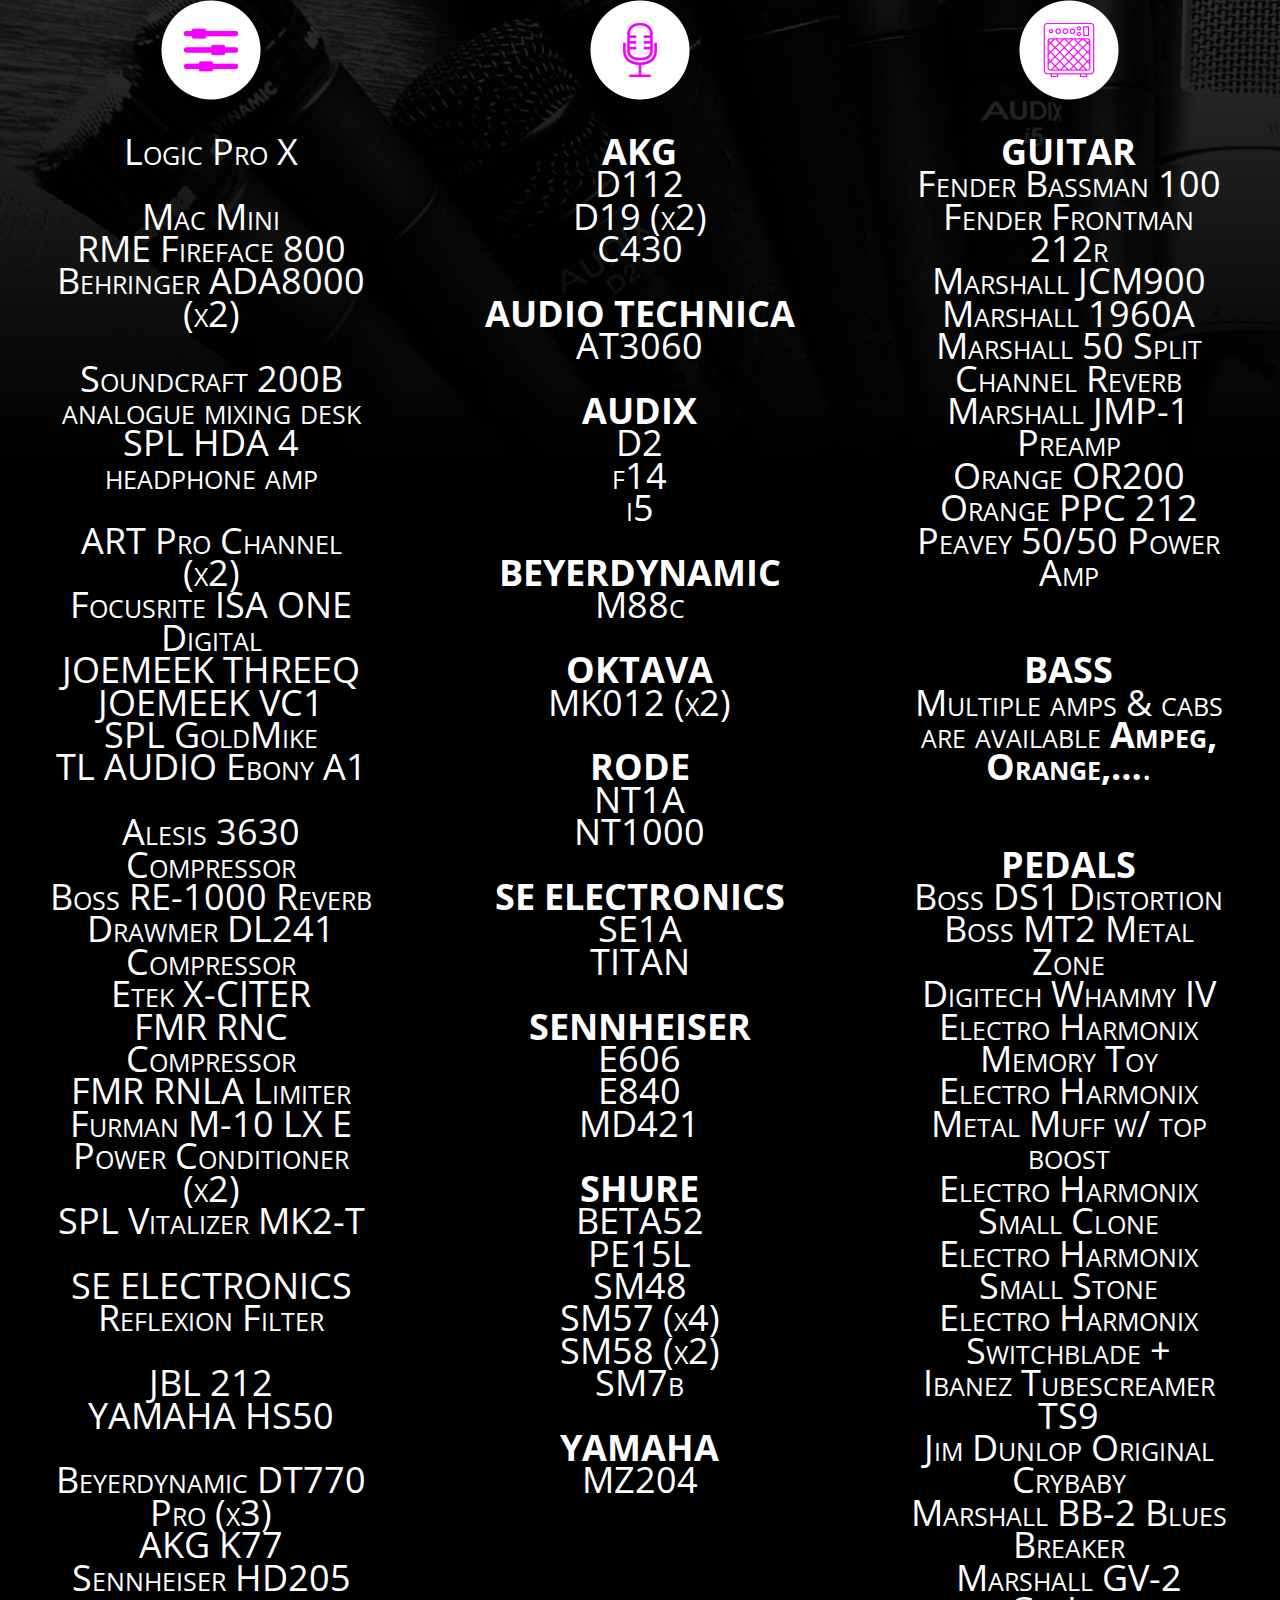
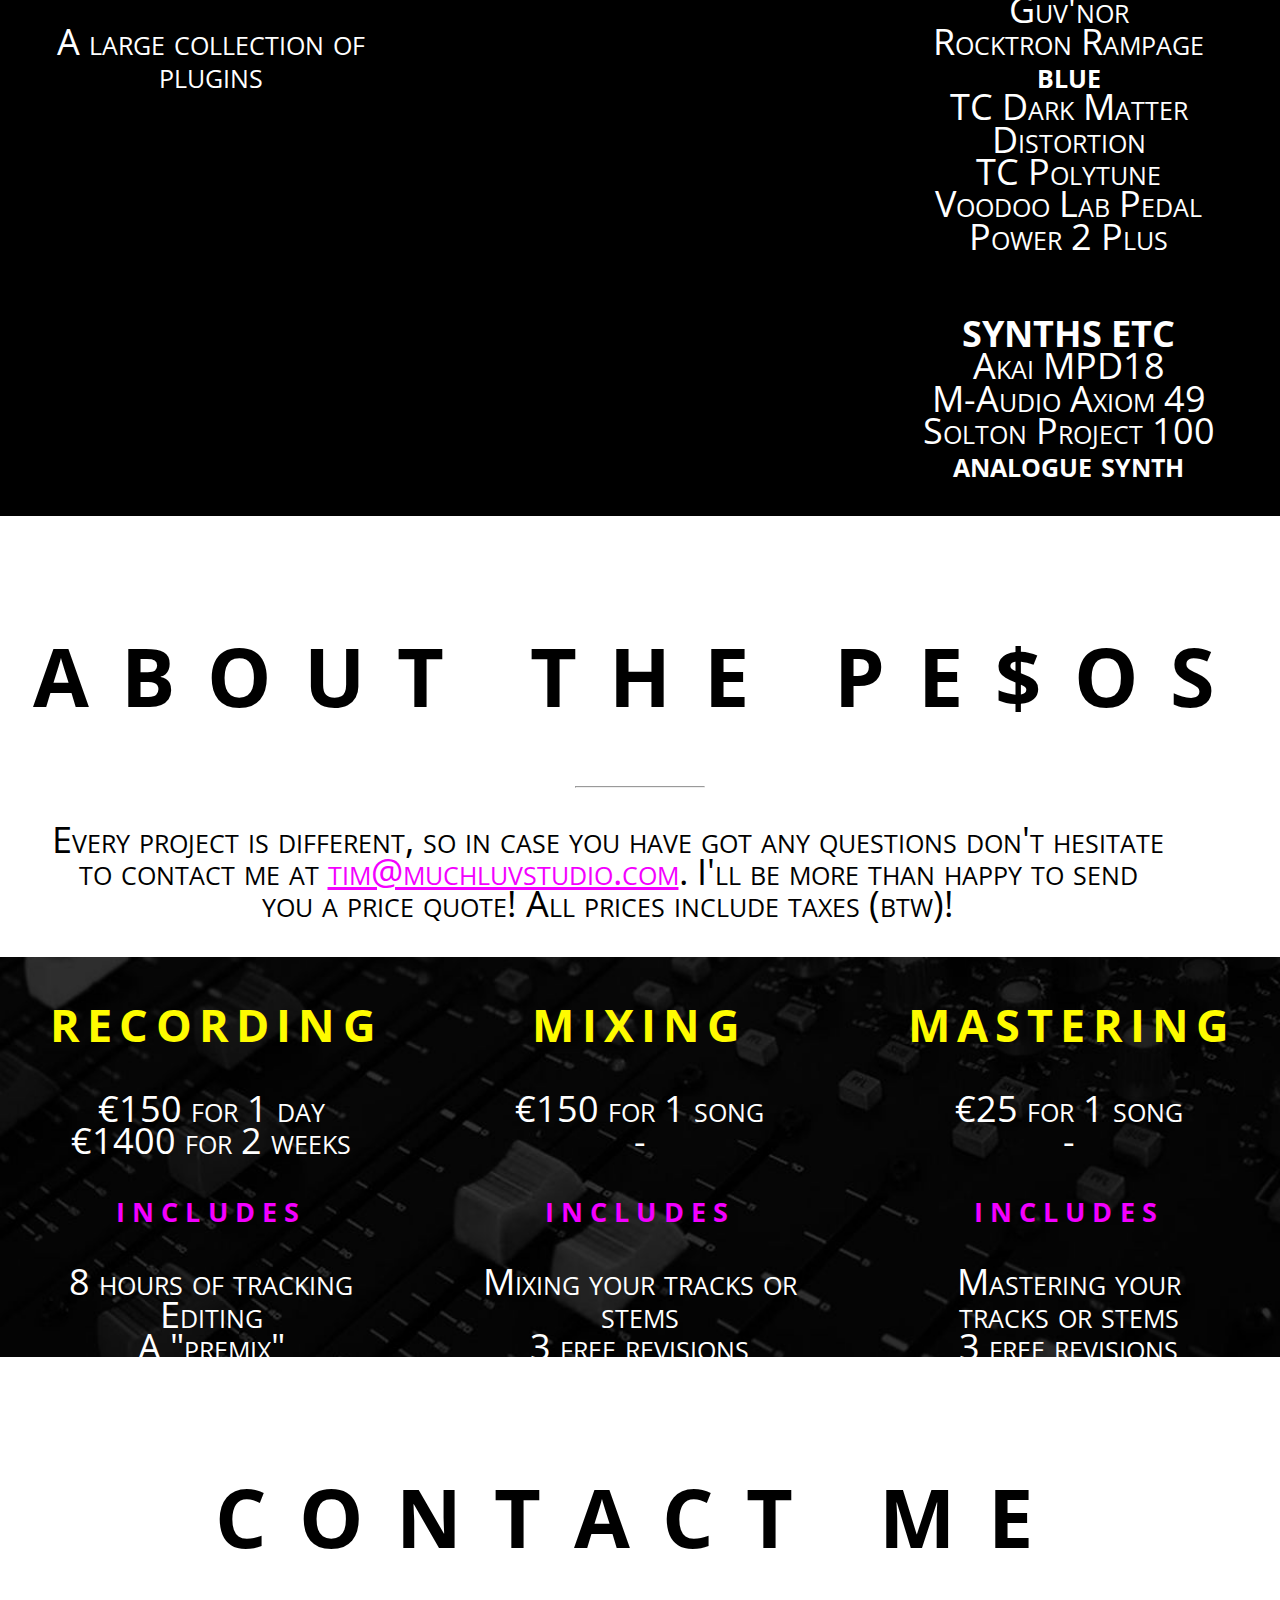
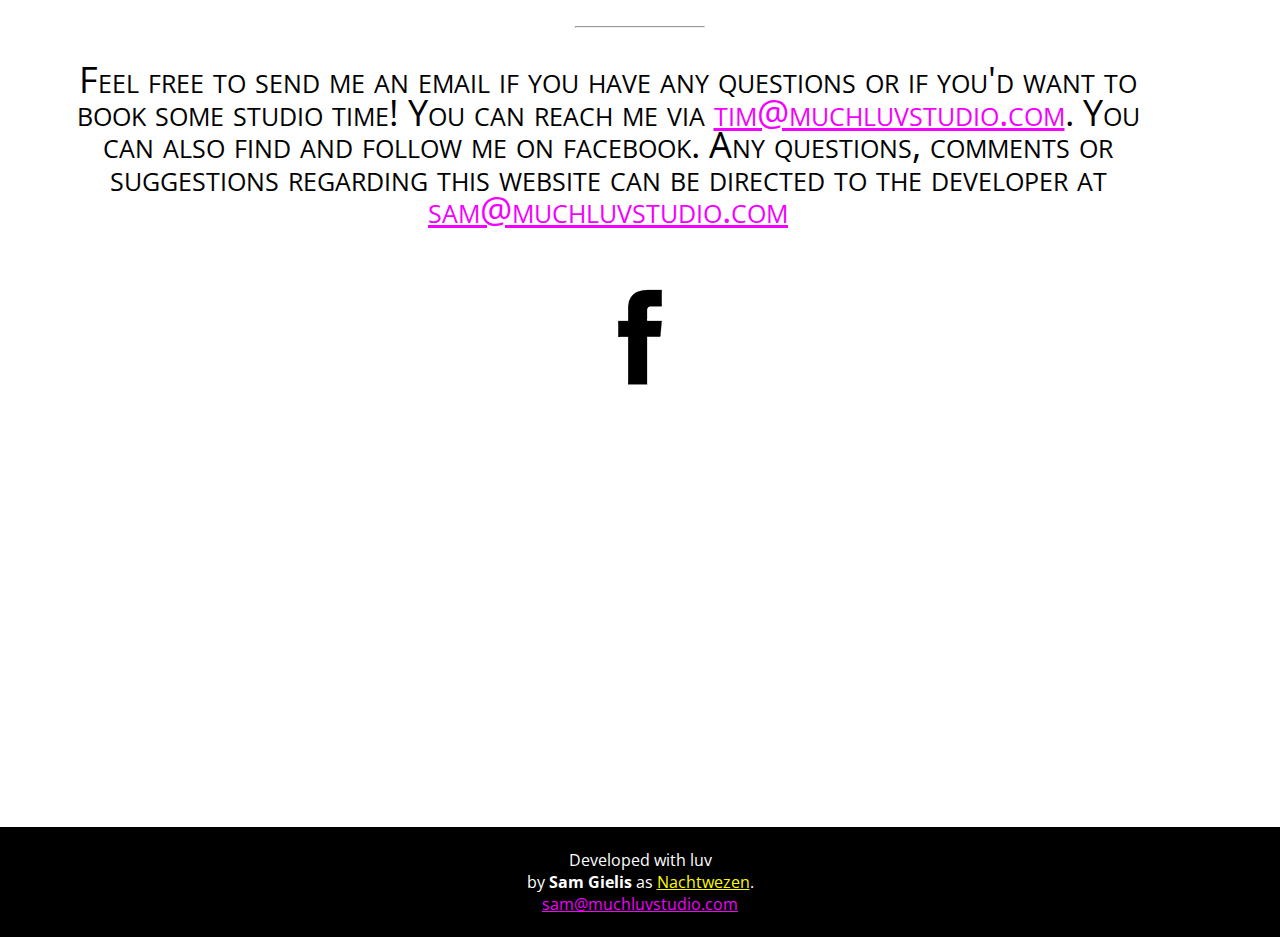
==== commit 9c3a6595: "added Google Analytics script" ====
--- a/index.html
+++ b/index.html
@@ -15,27 +15,16 @@
     <link rel="image_src" href="img/meta.jpg" />
     <link rel="icon" type="image/ico" href="favicon.ico">
 
-    <!-- STYLE DEPENDENCIES -->
+    <!-- PRE-FOLD STYLE DEPENDENCIES -->
     <link href='https://fonts.googleapis.com/css?family=Open+Sans+Condensed:300' rel='stylesheet' type='text/css'>
 
-    <!-- CODE DEPENDENCIES -->
-    <script src="https://ajax.googleapis.com/ajax/libs/jquery/2.1.4/jquery.min.js"></script>
-    <script src="js/jquery.tagcanvas.min.js" type="text/javascript"></script>
     <!-- STYLE -->
-    <link rel="stylesheet" type="text/css" href="css/ml.stickynav.min.css">
-    <link rel="stylesheet" type="text/css" href="css/ml.links.min.css">
-    <link rel="stylesheet" type="text/css" href="css/ml.text.min.css">
-    <link rel="stylesheet" type="text/css" href="css/ml.imgs.min.css">
-    <link rel="stylesheet" type="text/css" href="css/ml.elements.min.css">
+	<link rel="stylesheet" type="text/css" href="css/ml.links.min.css">
     <style>
       *{  font-family: 'Open Sans Condensed', sans-serif;
        }
     </style>
 
-    <!-- CODE -->
-    <script src="js/ml.menu.min..js"></script>
-    <script src="js/ml.scroll.min..js"></script>
-    <script src="js/ml.clients.min.js"></script>
 
 </head>
 
@@ -195,5 +184,32 @@
     <br>
     <a href="mailto:sam@muchluvstudio.com" target="_top">sam@muchluvstudio.com</a>
   </div>
+
+  <!-- ANALYTICS -->
+  <script>
+    (function(i,s,o,g,r,a,m){i['GoogleAnalyticsObject']=r;i[r]=i[r]||function(){
+    (i[r].q=i[r].q||[]).push(arguments)},i[r].l=1*new Date();a=s.createElement(o),
+    m=s.getElementsByTagName(o)[0];a.async=1;a.src=g;m.parentNode.insertBefore(a,m)
+    })(window,document,'script','//www.google-analytics.com/analytics.js','ga');
+
+    ga('create', 'UA-73835138-1', 'auto');
+    ga('send', 'pageview');
+  </script>
+
+	<!-- POST-FOLD CODE DEPENDENCIES -->
+  <script src="https://ajax.googleapis.com/ajax/libs/jquery/2.1.4/jquery.min.js"></script>
+  <script src="js/jquery.tagcanvas.min.js" type="text/javascript"></script>
+
+	<!-- CODE -->
+	<script src="js/ml.menu.min.js"></script>
+  <script src="js/ml.scroll.min.js"></script>
+  <script src="js/ml.clients.min.js"></script>
+
+	<!-- STYLE -->
+  <link rel="stylesheet" type="text/css" href="css/ml.stickynav.min.css">
+  <link rel="stylesheet" type="text/css" href="css/ml.text.min.css">
+  <link rel="stylesheet" type="text/css" href="css/ml.imgs.min.css">
+  <link rel="stylesheet" type="text/css" href="css/ml.elements.min.css">
+
 </body>
 </html>
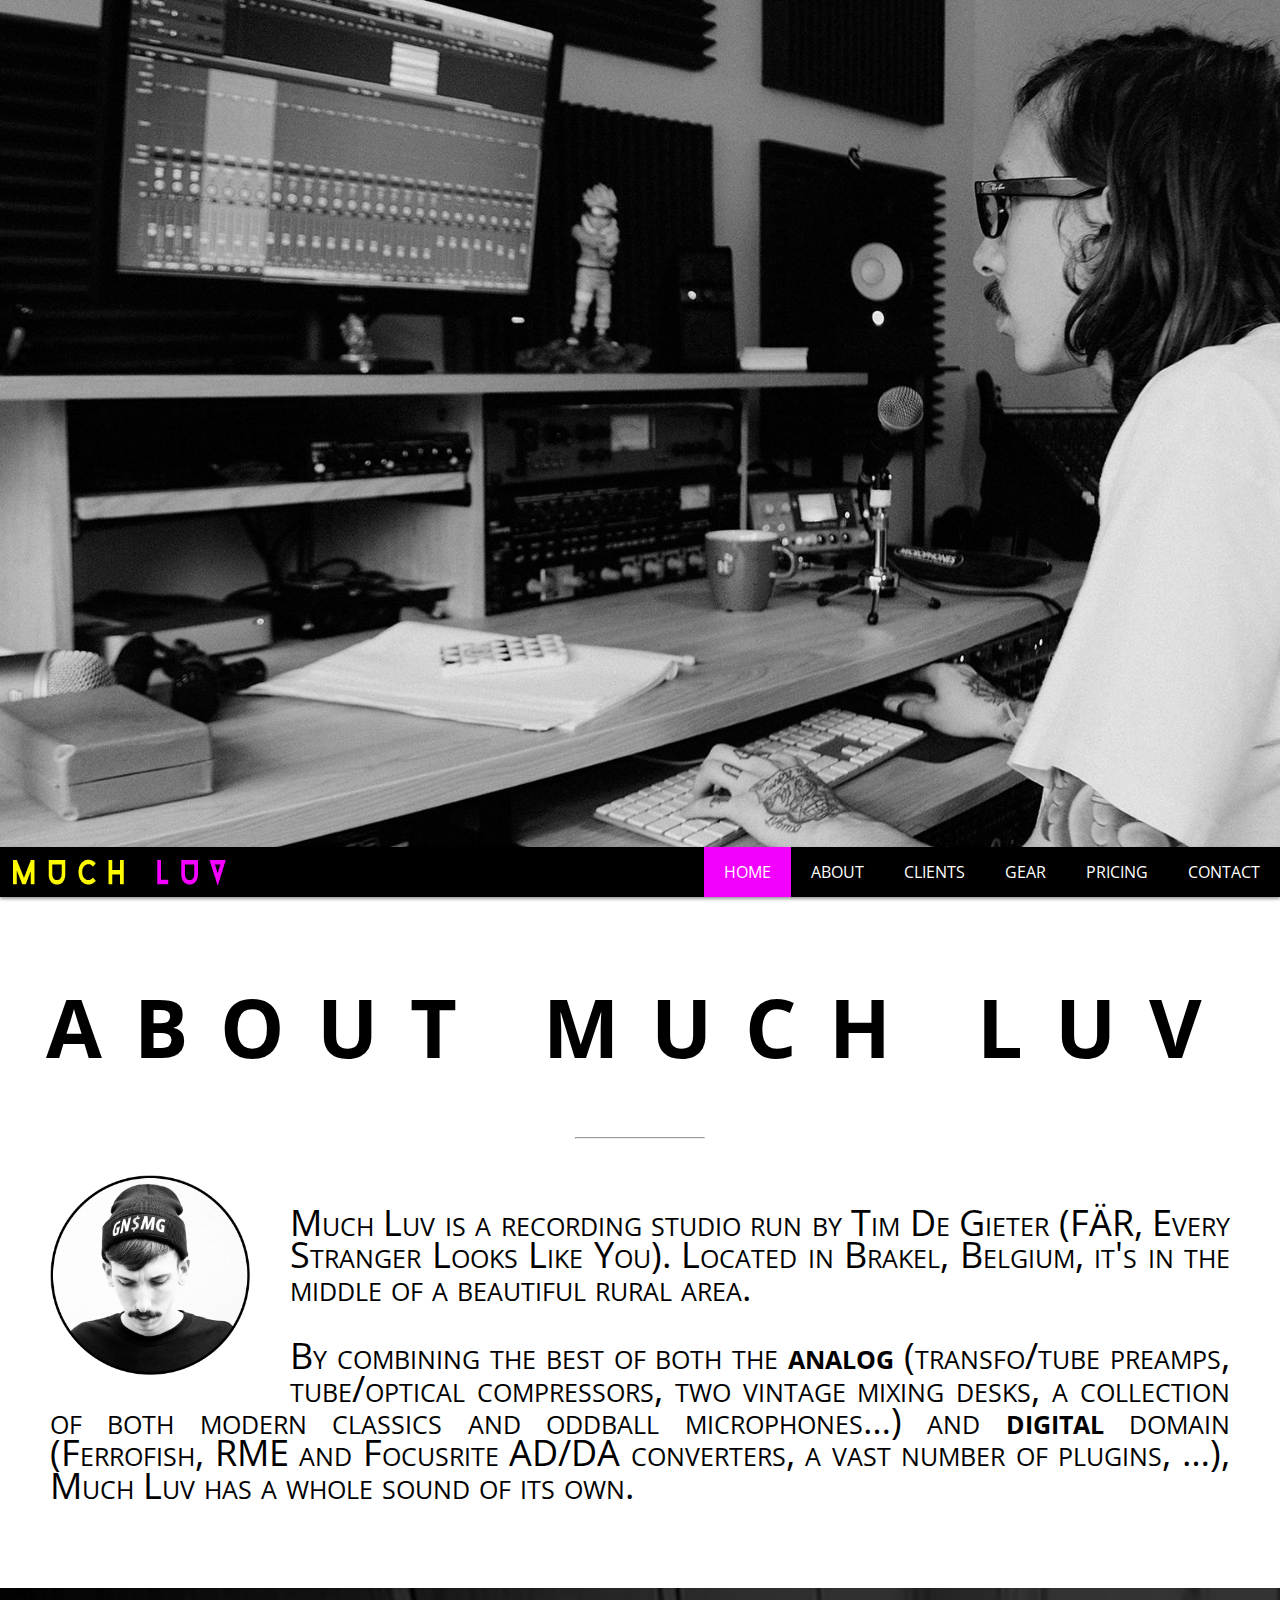
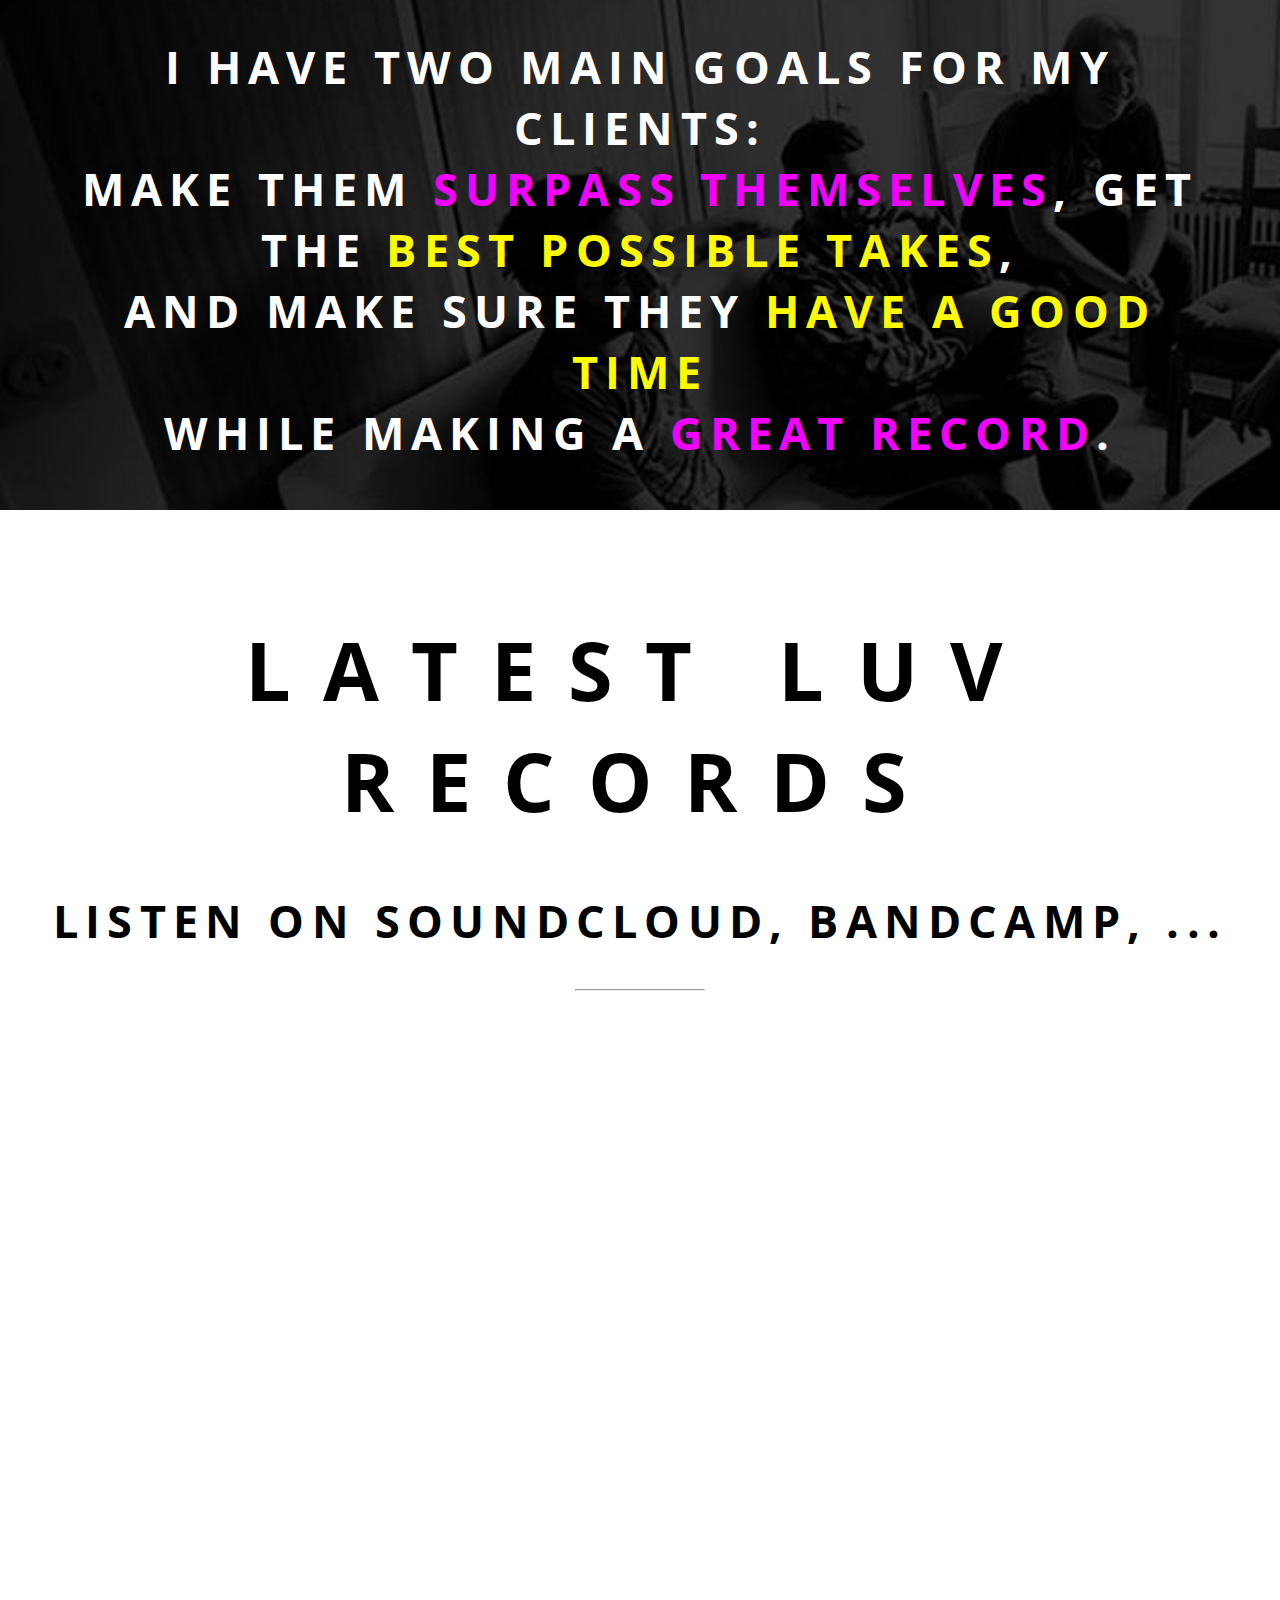
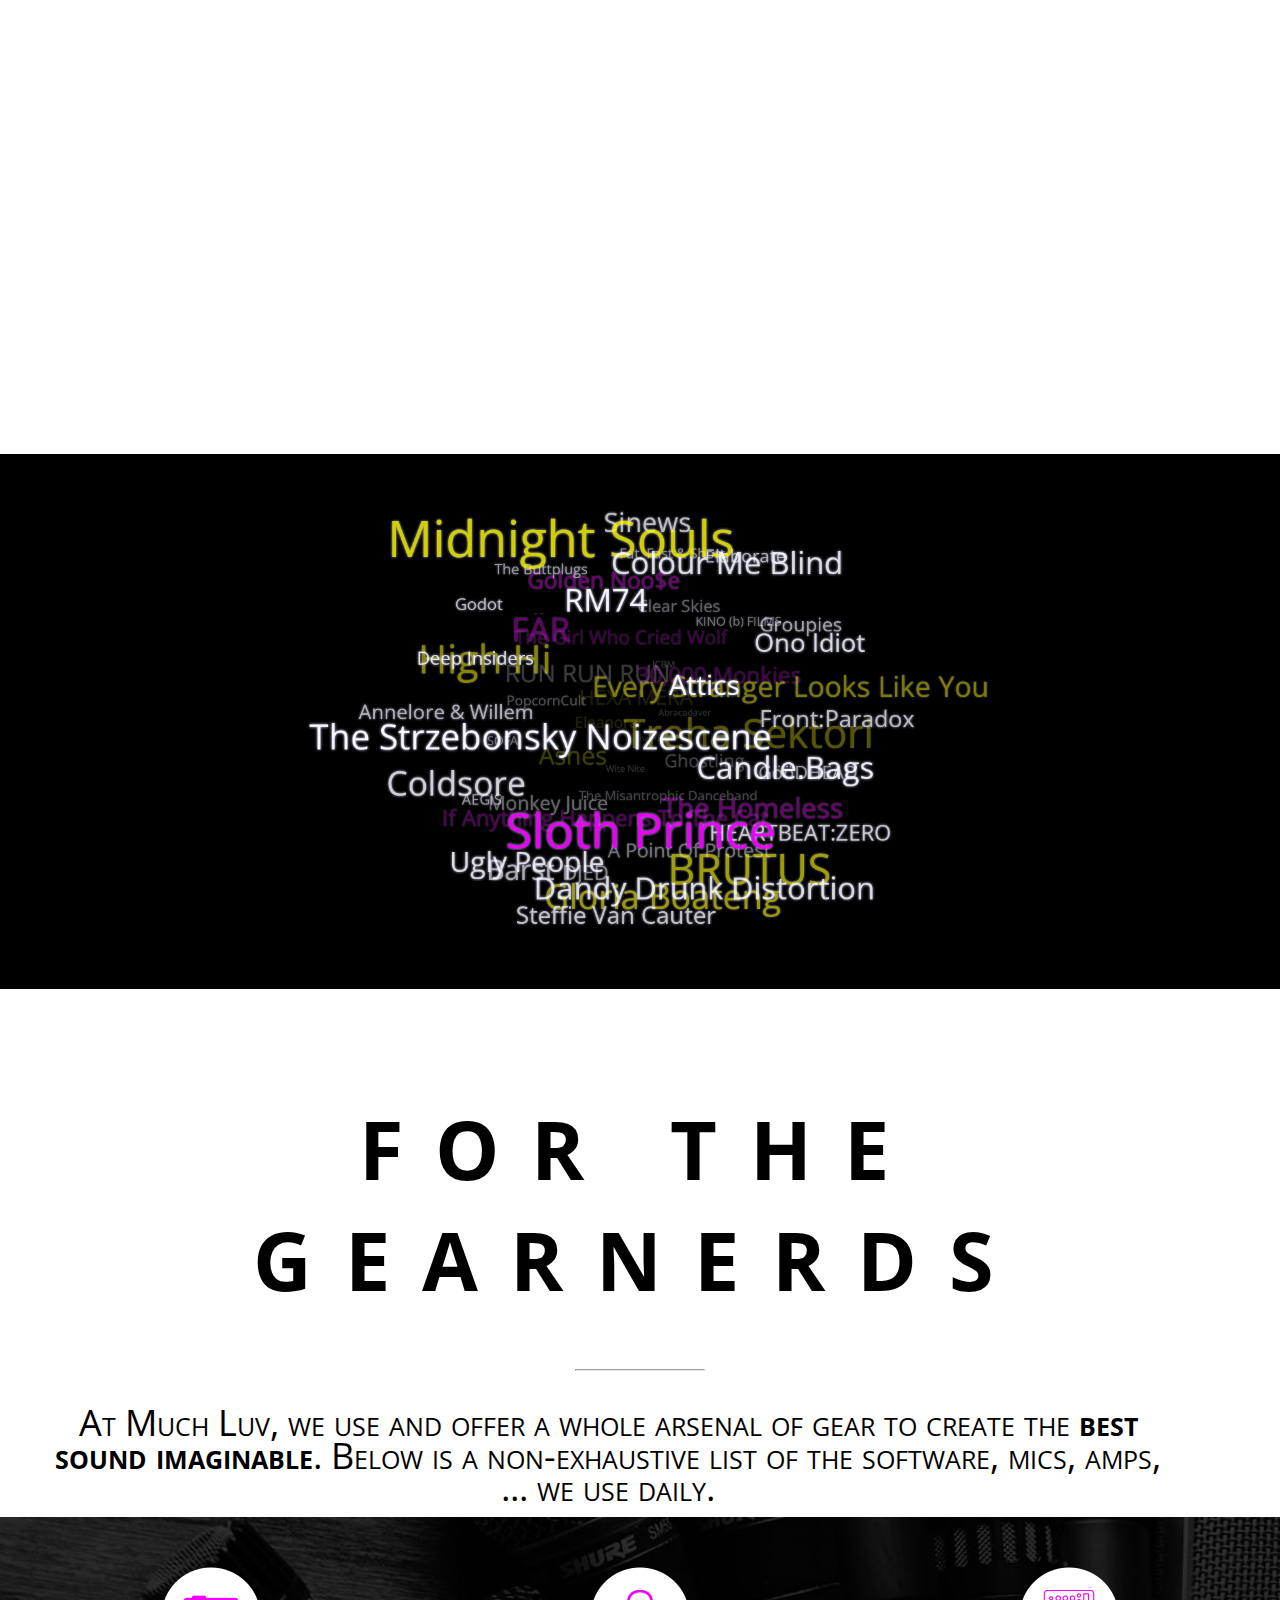
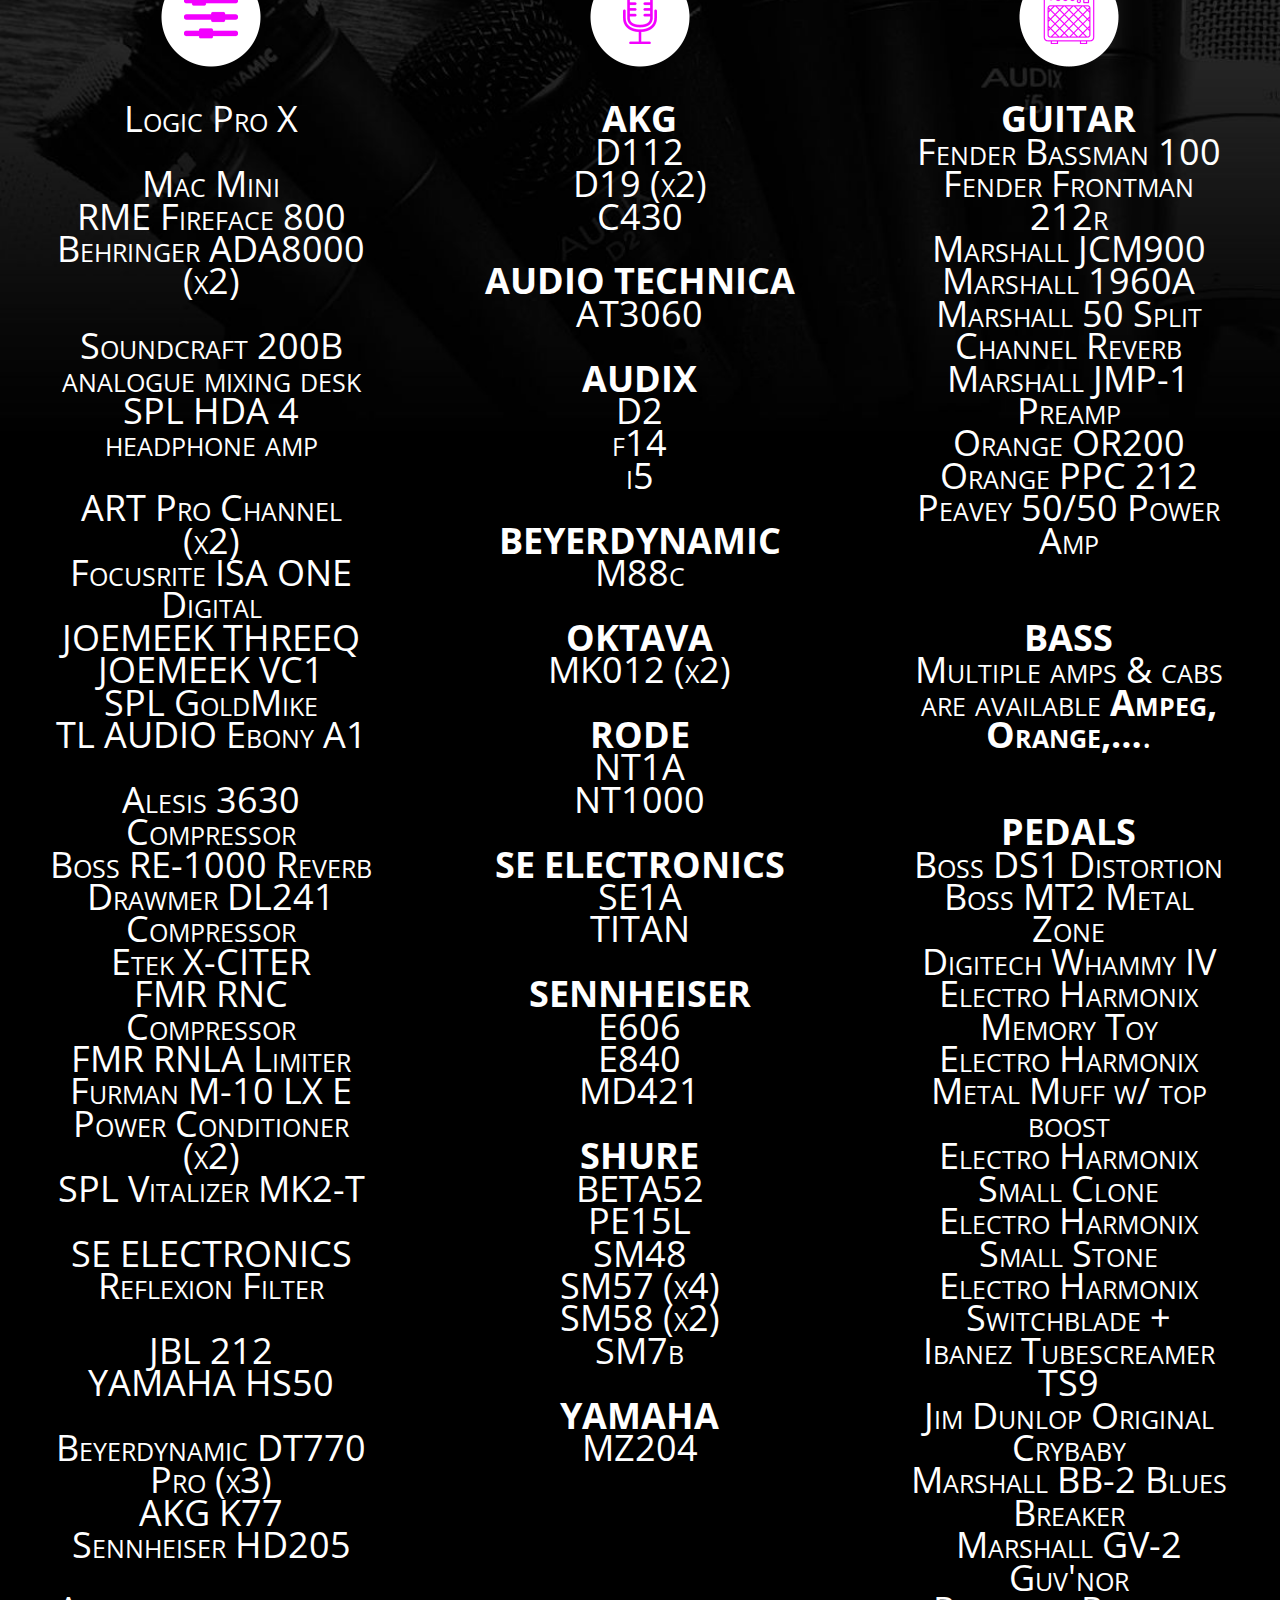
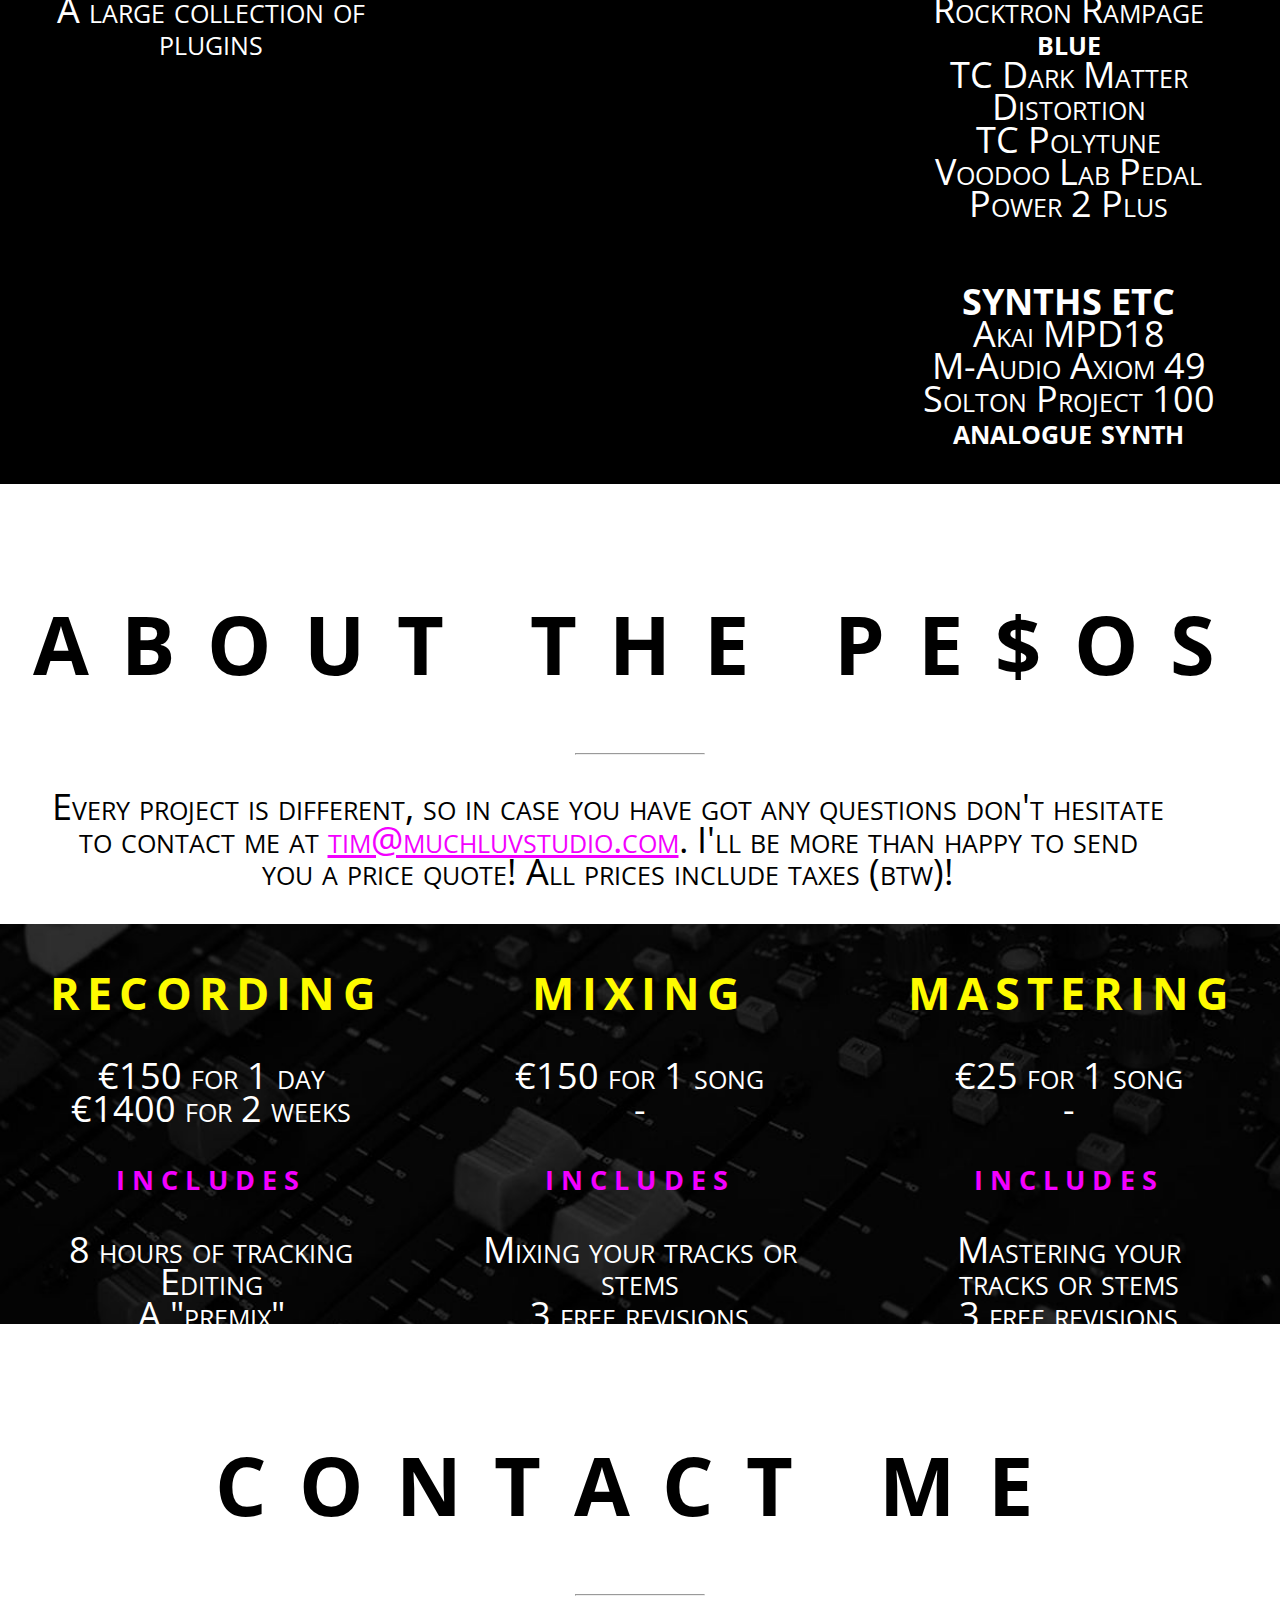
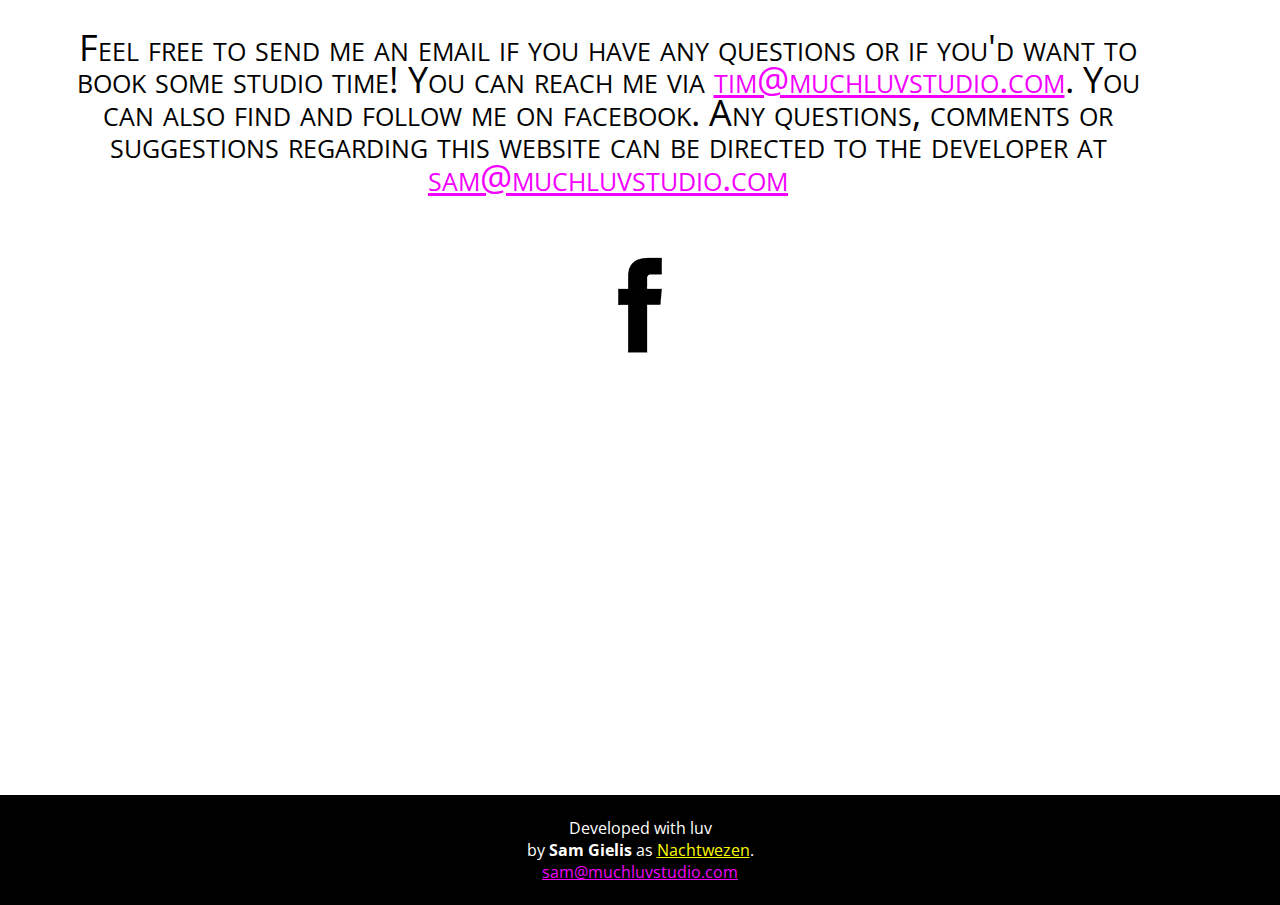
==== commit 27cd21b8: "Updated introductionary text." ====
--- a/index.html
+++ b/index.html
@@ -56,8 +56,8 @@
     <hr>
 
     <div style="flex: 1; min-height: 200px;">
-      <p style="text-align:justify"><img src="img/timpie.png" alt="Much Luv" align="left" class="timpie"><br>Much Luv is a recording studio run by Tim De Gieter (Every Stranger Looks Like You, Sloth Prince, Golden Noo$e). Located in Brakel, Belgium, it's in the middle of a beautiful rural area.</p>
-      <p style="text-align:justify">By combining the best of both the <b>analog</b> (transfo/tube preamps, tube/optical compressors, a 30 year old analog mixing desk, a collection of both modern classics and vintage microphones…) and <b>digital</b> domain (Focusrite AD/DA converter, a vast number of plugins, …), Much Luv has a whole sound of its own.</p>
+      <p style="text-align:justify"><img src="img/timpie.png" alt="Much Luv" align="left" class="timpie"><br>Much Luv is a recording studio run by Tim De Gieter (FÄR, Every Stranger Looks Like You). Located in Brakel, Belgium, it's in the middle of a beautiful rural area.</p>
+      <p style="text-align:justify">By combining the best of both the <b>analog</b> (transfo/tube preamps, tube/optical compressors, two vintage mixing desks, a collection of both modern classics and oddball microphones…) and <b>digital</b> domain (Ferrofish, RME and Focusrite AD/DA converters, a vast number of plugins, …), Much Luv has a whole sound of its own.</p>
     </div>
 
     <div class="contentspacer"></div>
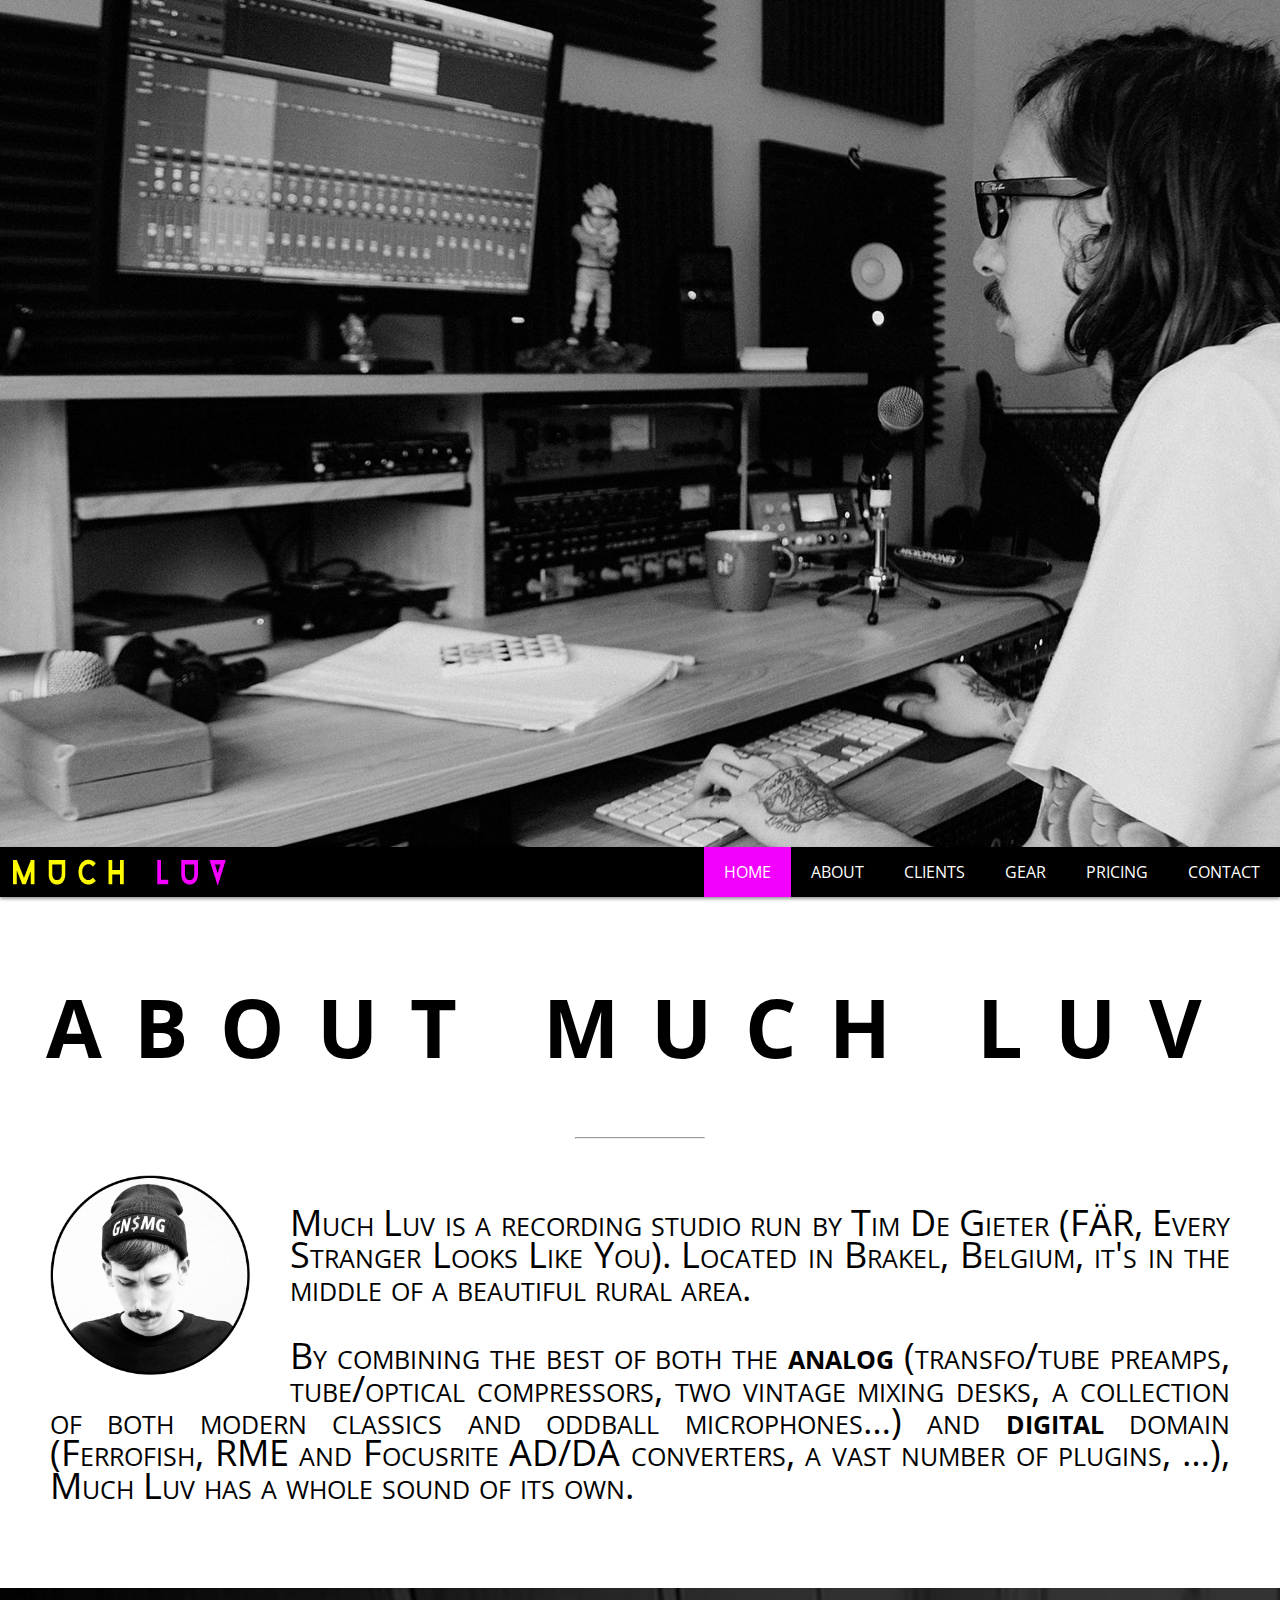
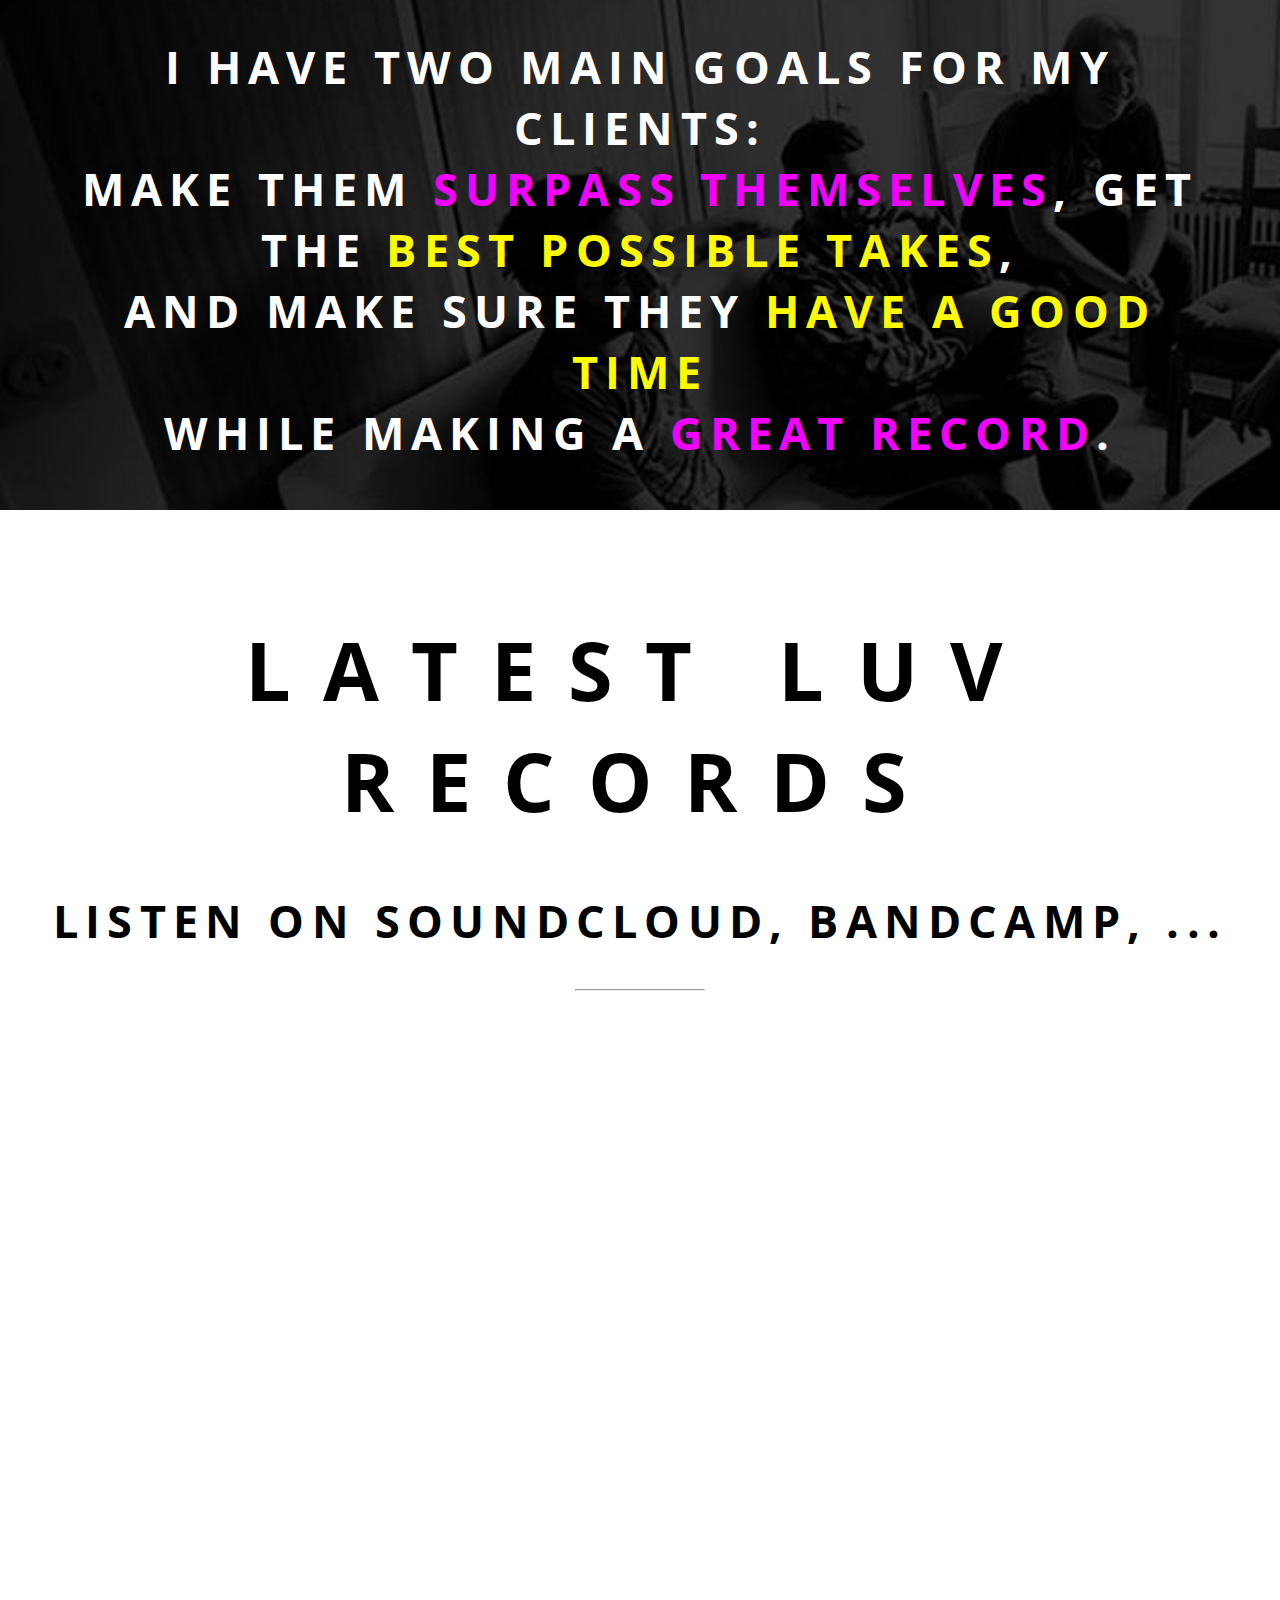
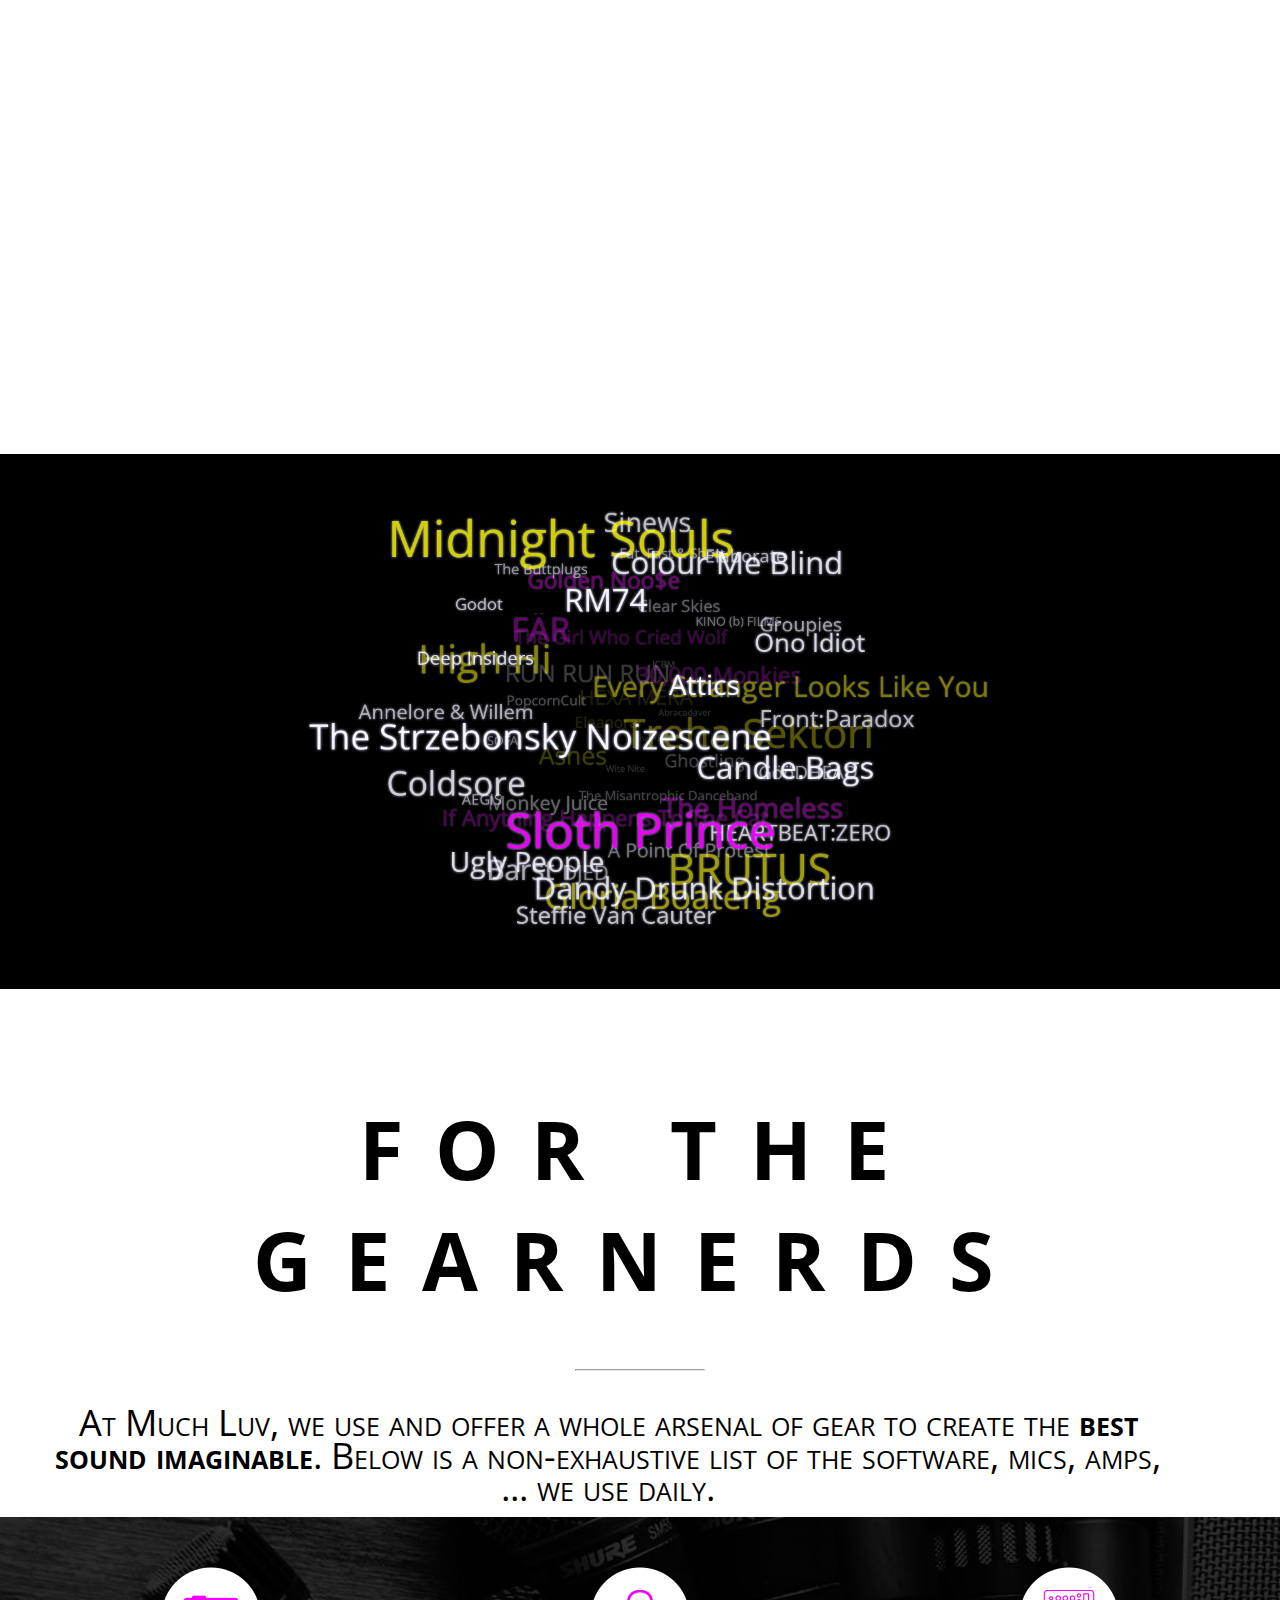
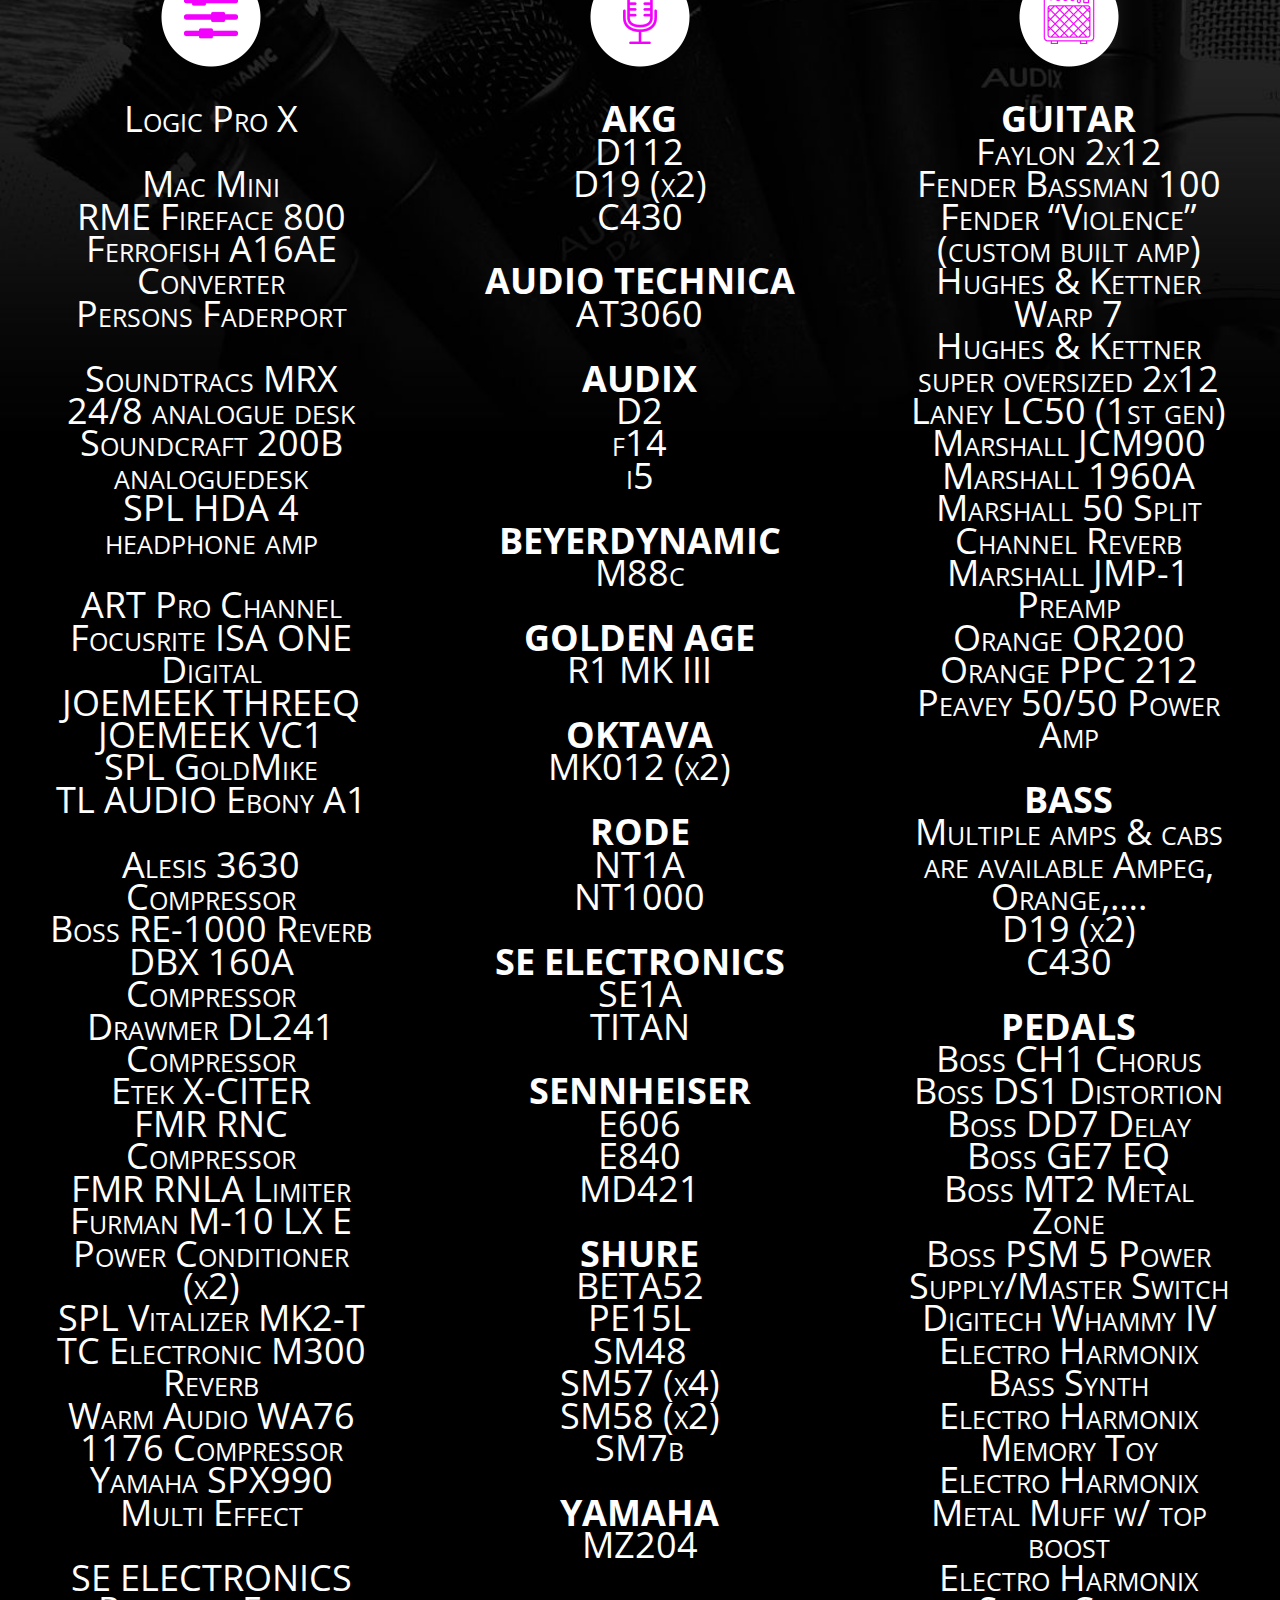
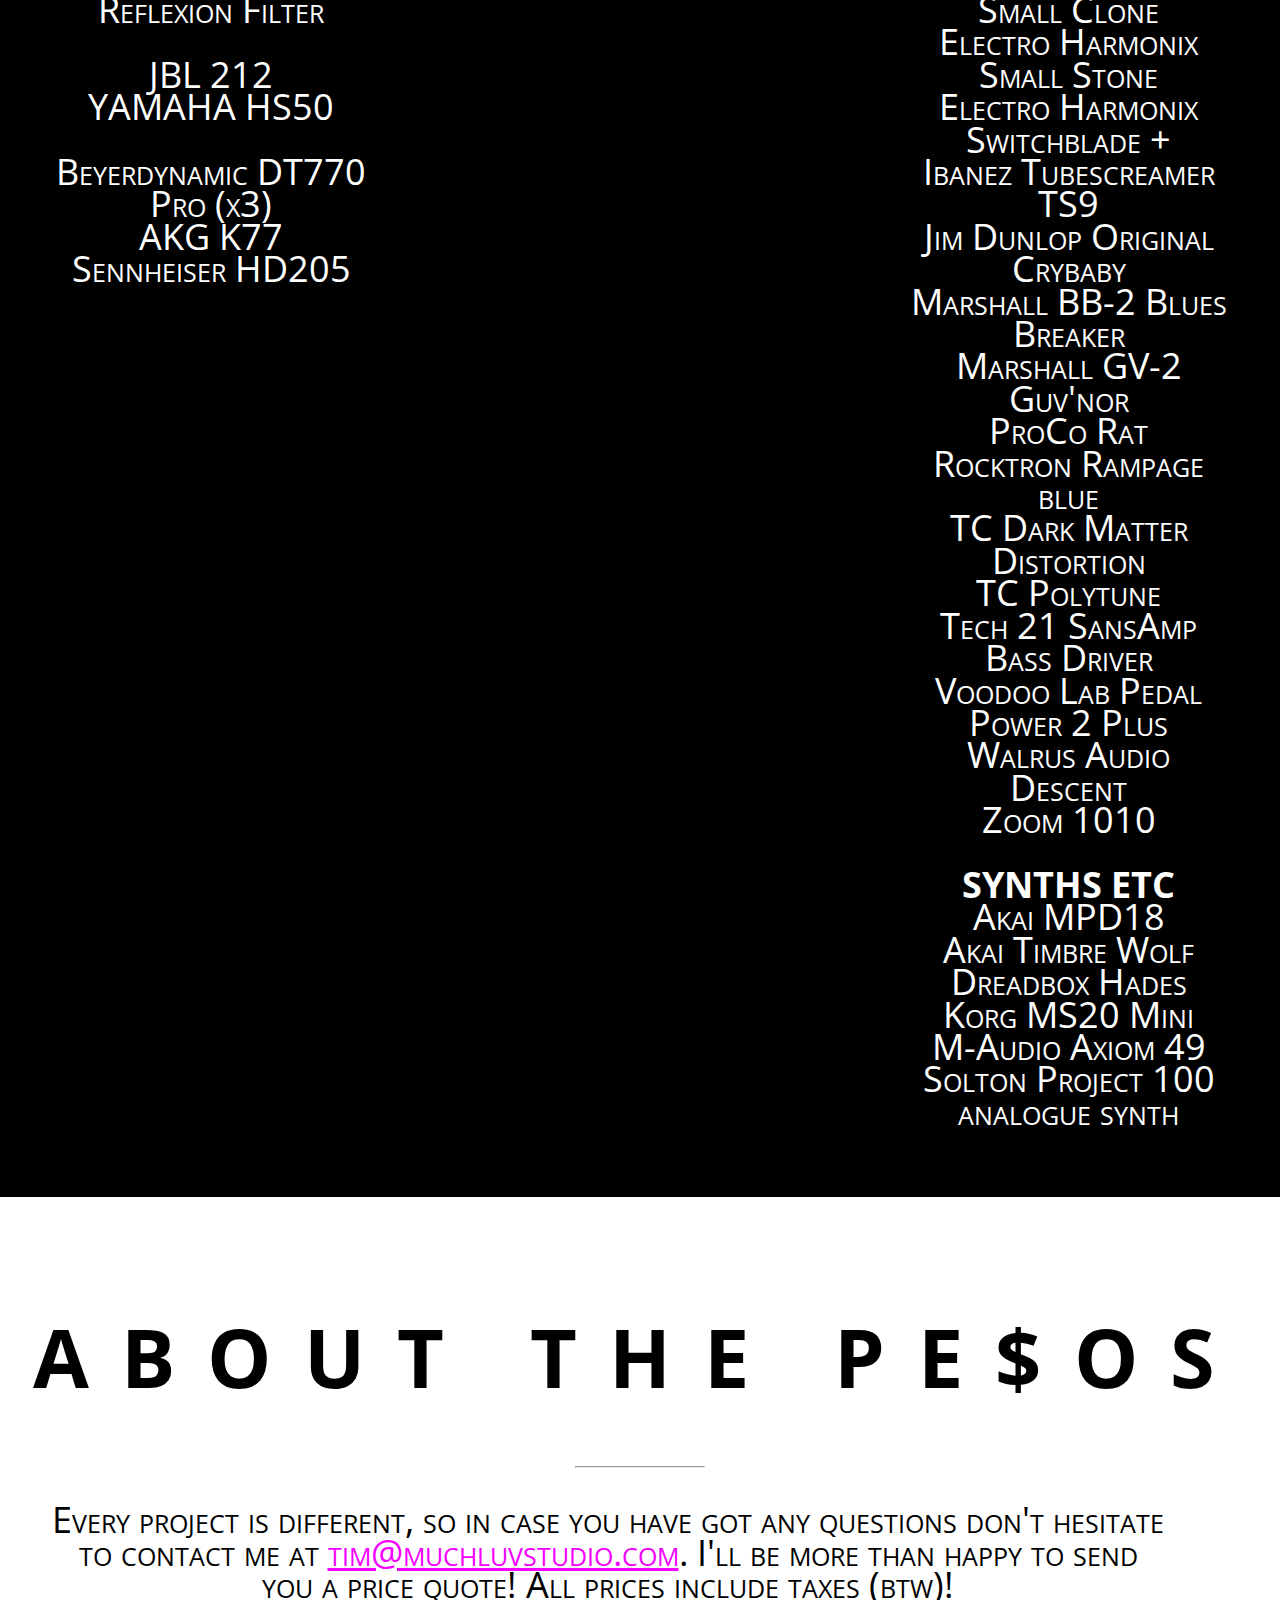
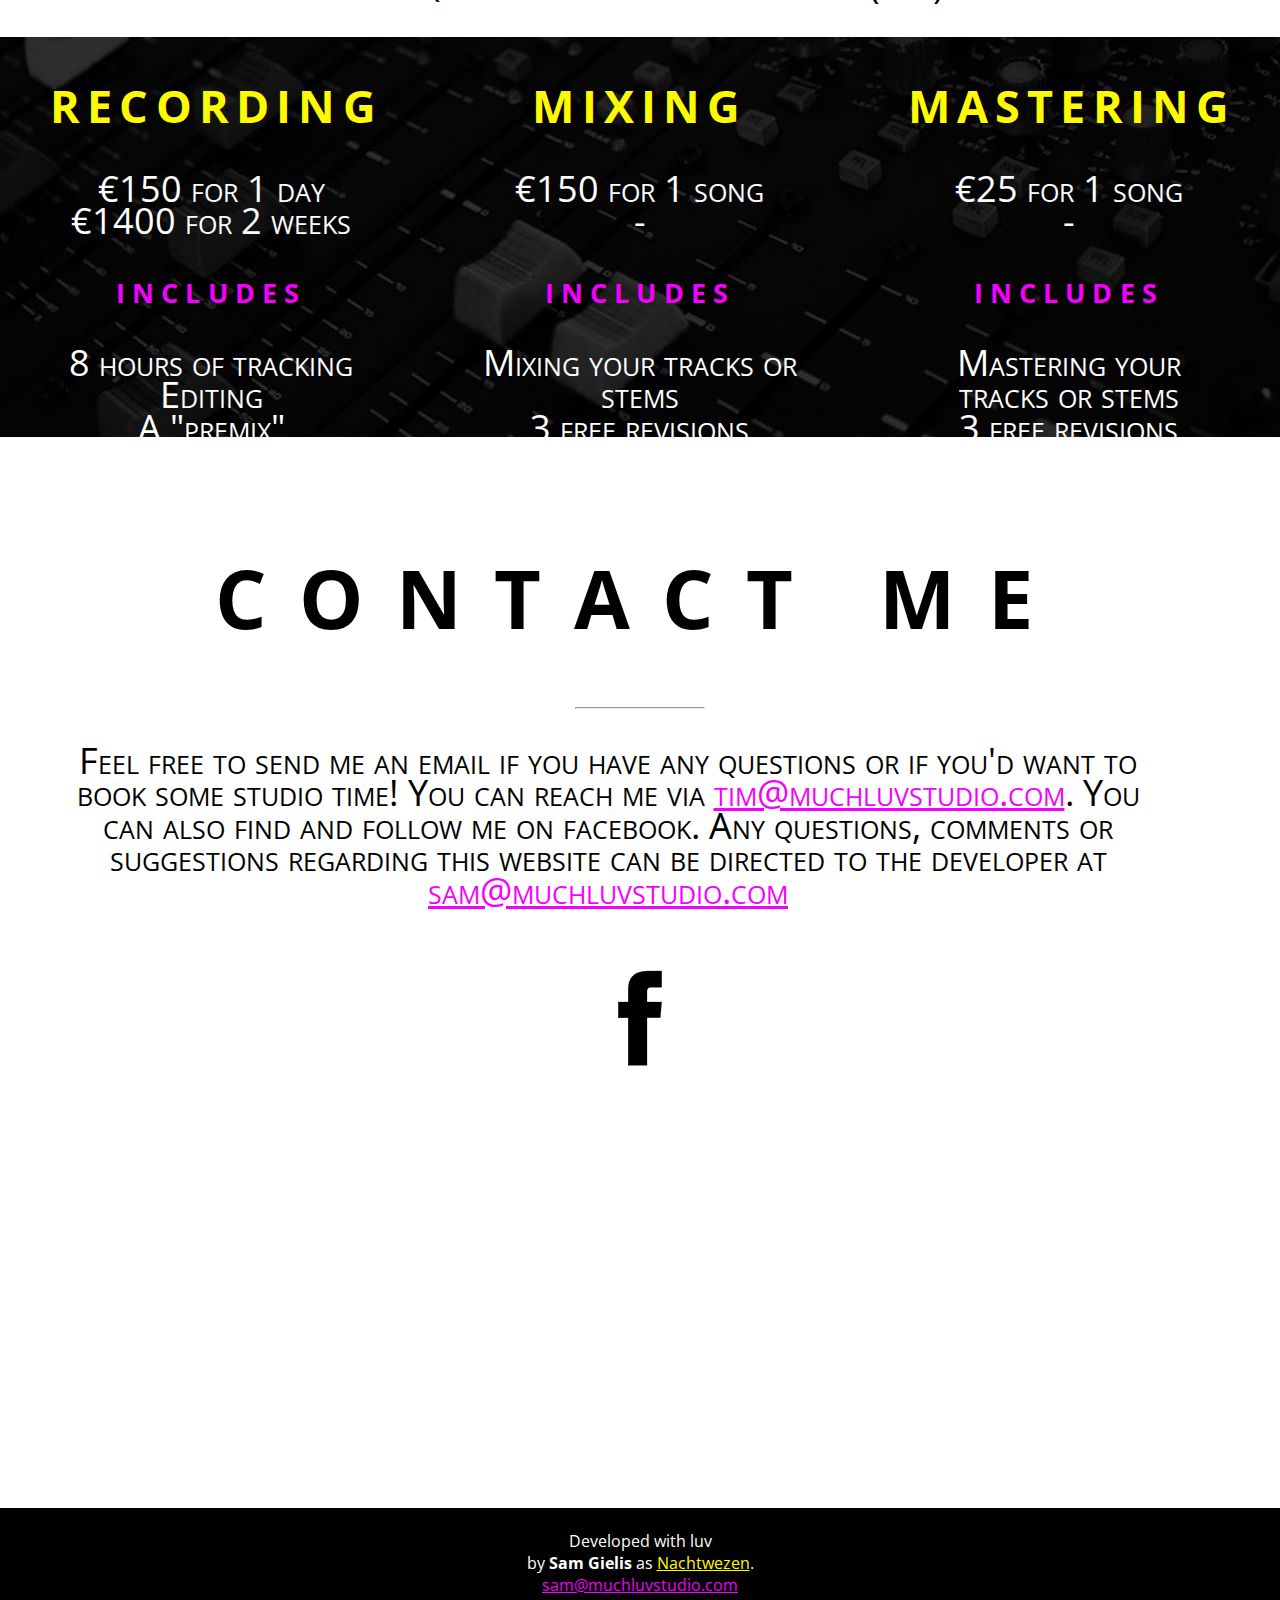
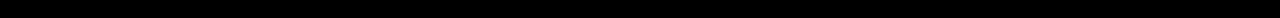
==== commit 7e91fed5: "Load gearlists from file, fix bad use of html ids and other bad css." ====
--- a/index.html
+++ b/index.html
@@ -112,18 +112,16 @@
     </div>
     <div class="gearcontainer">
       <div class="contentspacer"></div>
-      <div class="gearblock" id="left">
-        <img src="img/iconslider.png" alt="Recording" style="display:block;margin:auto;max-width:100px"></img>
-        <p style="color: white;">Logic Pro X<br><br>Mac Mini<br>RME Fireface 800<br>Behringer ADA8000 (x2)<br><br>Soundcraft 200B analogue mixing desk<br>SPL HDA 4 headphone amp<br><br>ART Pro Channel (x2)<br>Focusrite ISA ONE Digital<br>JOEMEEK THREEQ<br>JOEMEEK VC1<br>SPL GoldMike<br>TL AUDIO Ebony A1<br><br>Alesis 3630 Compressor<br>Boss RE-1000 Reverb<br>Drawmer DL241 Compressor<br>Etek X-CITER<br>FMR RNC Compressor<br>FMR RNLA Limiter<br>Furman M-10 LX E Power Conditioner (x2)<br>SPL Vitalizer MK2-T<br><br>SE ELECTRONICS Reflexion Filter<br><br>JBL 212<br>YAMAHA HS50<br><br>Beyerdynamic DT770 Pro (x3)<br>AKG K77<br>Sennheiser HD205<br><br>A large collection of plugins</p>
-      </div>
-      <div class="gearblock" id="center">
-        <img src="img/iconmic.png" alt="Mics" style="display:block; margin:auto;max-width:100px"></img>
-        <p style="color: white;"><b>AKG</b><br>D112<br>D19 (x2)<br>C430<br><br><b>AUDIO TECHNICA</b><br>AT3060<br><br><b>AUDIX</b><br>D2<br>f14<br>i5<br> <br><b>BEYERDYNAMIC</b><br>M88c<br> <br><b>OKTAVA</b><br>MK012 (x2)<br> <br><b>RODE</b><br>NT1A<br>NT1000<br> <br><b>SE ELECTRONICS</b><br>SE1A<br>TITAN<br> <br><b>SENNHEISER</b><br>E606<br>E840<br>MD421<br> <br><b>SHURE</b><br>BETA52<br>PE15L<br>SM48<br>SM57 (x4)<br>SM58 (x2)<br>SM7b<br> <br><b>YAMAHA</b><br>MZ204</p>
-      </div>
-      <div class="gearblock" id="right">
-        <img src="img/iconamp.png" alt="Other" style="display:block; margin:auto;max-width:100px"></img>
-        <p style="color: white;"><b>GUITAR</b><br>Fender Bassman 100<br>Fender Frontman 212r<br>Marshall JCM900<br>Marshall 1960A<br>Marshall 50 Split Channel Reverb<br>Marshall JMP-1 Preamp<br>Orange OR200<br>Orange PPC 212<br>Peavey 50/50 Power Amp<br> <br><br><b>BASS</b><br>Multiple amps & cabs are available <b>Ampeg, Orange,…</b>.<br><br> <br><b>PEDALS</b><br>Boss DS1 Distortion<br>Boss MT2 Metal Zone<br>Digitech Whammy IV<br>Electro Harmonix Memory Toy<br>Electro Harmonix Metal Muff w/ top boost<br>Electro Harmonix Small Clone<br>Electro Harmonix Small Stone<br>Electro Harmonix Switchblade +<br>Ibanez Tubescreamer TS9<br>Jim Dunlop Original Crybaby<br>Marshall BB-2 Blues Breaker<br>Marshall GV-2 Guv'nor<br>Rocktron Rampage <b>blue</b><br>TC Dark Matter Distortion<br>TC Polytune <br>Voodoo Lab Pedal Power 2 Plus<br> <br> <br><b>SYNTHS ETC</b><br>Akai MPD18<br>M-Audio Axiom 49<br>Solton Project 100 <b>analogue synth</b></p>
-      </div>
+      <div class="gearblock left" id="gear-left">
+        <img src="img/iconslider.png" alt="Recording">
+      </div>
+      <div class="gearblock center" id="gear-center">
+        <img src="img/iconmic.png" alt="Mics">
+      </div>
+      <div class="gearblock right" id="gear-right">
+        <img src="img/iconamp.png" alt="Other">
+      </div>
+      <script src="js/ml.gear.js"></script>
     </div>
     <div class="contentspacer"></div>
 
@@ -138,21 +136,21 @@
       </div>
     </div>
     <div class="pricingcontainer">
-      <div class="pricingblock" id="left">
+      <div class="pricingblock left">
         <h2><mark class="yellow">Recording</mark></h2>
         <p style="color: white">€150 for 1 day<br>€1400 for 2 weeks</p>
         <h3><mark class="purple">Includes</mark></h3>
         <p style="color: white">8 hours of tracking<br>Editing<br>A "premix"</p>
         <br>
       </div>
-      <div class="pricingblock" id="center">
+      <div class="pricingblock center">
         <h2><mark class="yellow">Mixing</mark></h2>
         <p style="color: white">€150 for 1 song<br>-</p>
         <h3><mark class="purple">Includes</mark></h3>
         <p style="color: white">Mixing your tracks or stems<br>3 free revisions</p>
         <br>
       </div>
-      <div class="pricingblock" id="right">
+      <div class="pricingblock right">
         <h2><mark class="yellow">Mastering</mark></h2>
         <p style="color: white">€25 for 1 song<br>-</p>
         <h3><mark class="purple">Includes</mark></h3>
@@ -209,7 +207,7 @@
   <link rel="stylesheet" type="text/css" href="css/ml.stickynav.min.css">
   <link rel="stylesheet" type="text/css" href="css/ml.text.min.css">
   <link rel="stylesheet" type="text/css" href="css/ml.imgs.min.css">
-  <link rel="stylesheet" type="text/css" href="css/ml.elements.min.css">
+  <link rel="stylesheet" type="text/css" href="css/ml.elements.css">
 
 </body>
 </html>
--- a/css/ml.elements.css
+++ b/css/ml.elements.css
@@ -0,0 +1,84 @@
+.footer {
+	top:0px;
+	left:0px;
+	background:black;
+	min-height:110px;
+	width:100%;
+	position: relative;
+	color:white;
+	font-size: 0.8em;
+	text-align:center;
+	}
+
+.quotecontainer {
+		width: 100%;
+		min-height: 200px;
+		max-height: 400px;
+		background-image: url("../img/quotebg.jpg");
+ 		background-size:cover;
+ 		text-align:center;
+		display:table;
+	}
+
+
+.pricingcontainer {
+  width: 100%;
+  max-height: 400px;
+  background-image: url("../img/pricingbg.jpg");
+	background-size:cover;
+	text-align:center;
+	background-repeat: no-repeat;
+	background-position: center center;
+}
+
+.pricingblock {
+	height: 100%;
+	width: 33%;
+}
+
+.left {
+	float: left;
+}
+
+.right {
+	float: right;
+}
+
+.center {
+	margin:0 auto;
+	display: inline-block;
+}
+
+.gearcontainer {
+  width: 100%;
+  min-height: 400px;
+  background-image: url("../img/gearbg.jpg");
+	background-size:contain;
+	text-align:center;
+	resize: none;
+	overflow: auto;
+	background-repeat: no-repeat;
+	background-position: top center;
+	background-color: black;
+}
+
+.gearblock {
+	height: 100%;
+	width: 33%;
+	color: white;
+}
+.gearblock img {
+	display:block;
+	margin:auto;
+	max-width:100px
+}
+
+#bandcloudcontainer {
+	background-size:contain;
+	text-align:center;
+	resize: none;
+	overflow: auto;
+	background-repeat: no-repeat;
+	background-position: top center;
+	background-color: black;
+}
